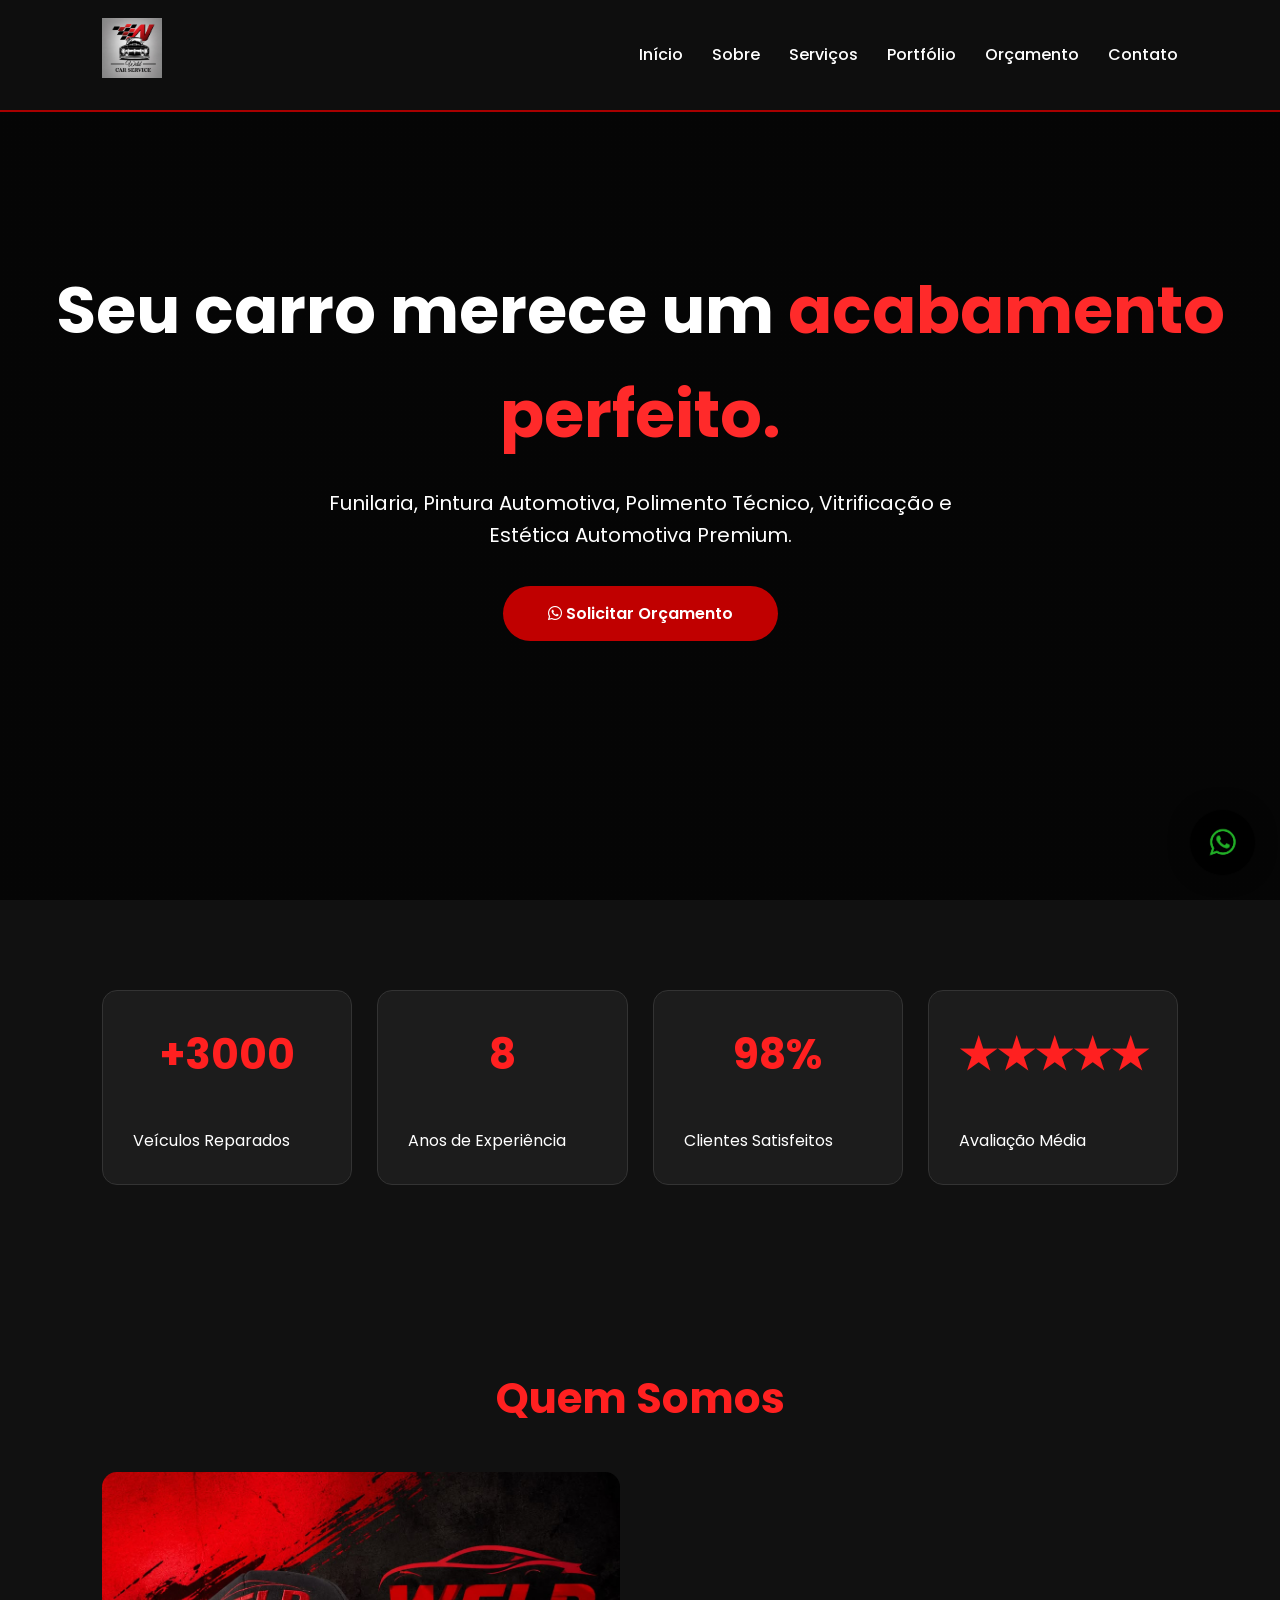
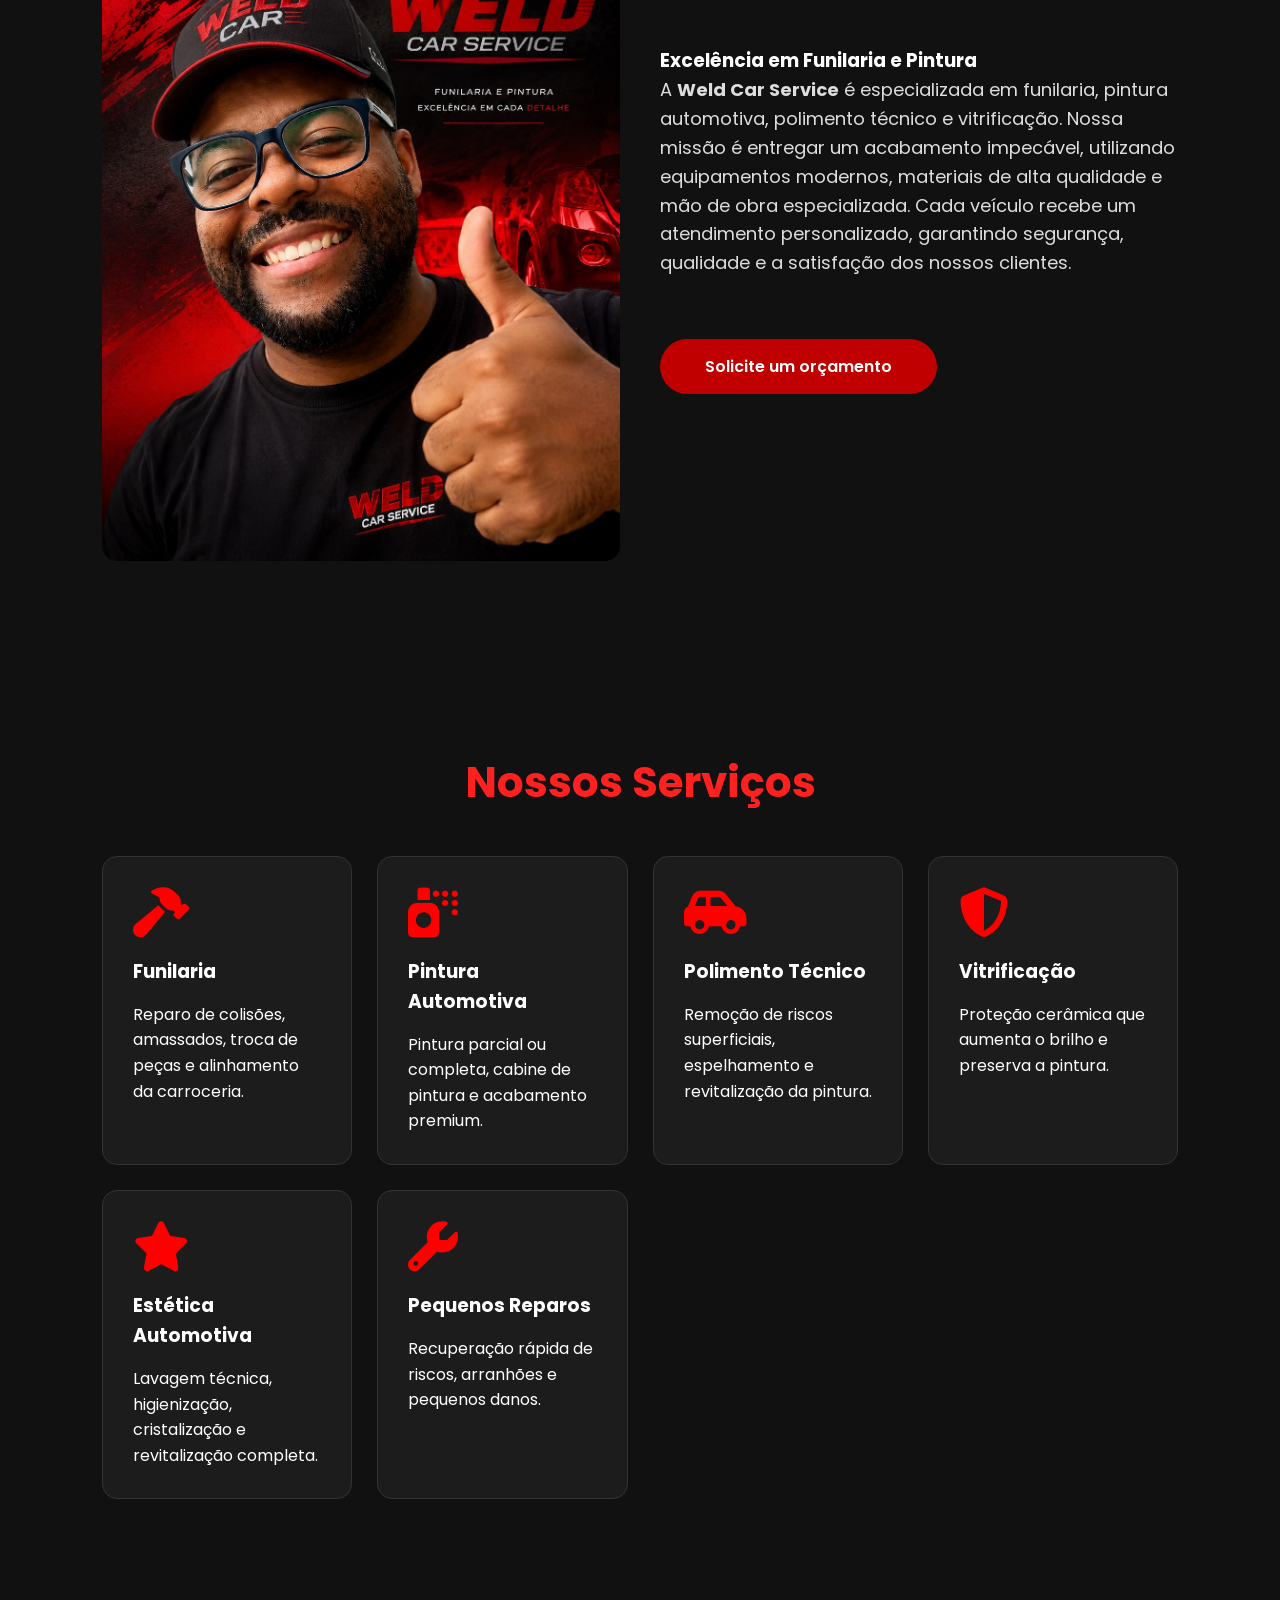
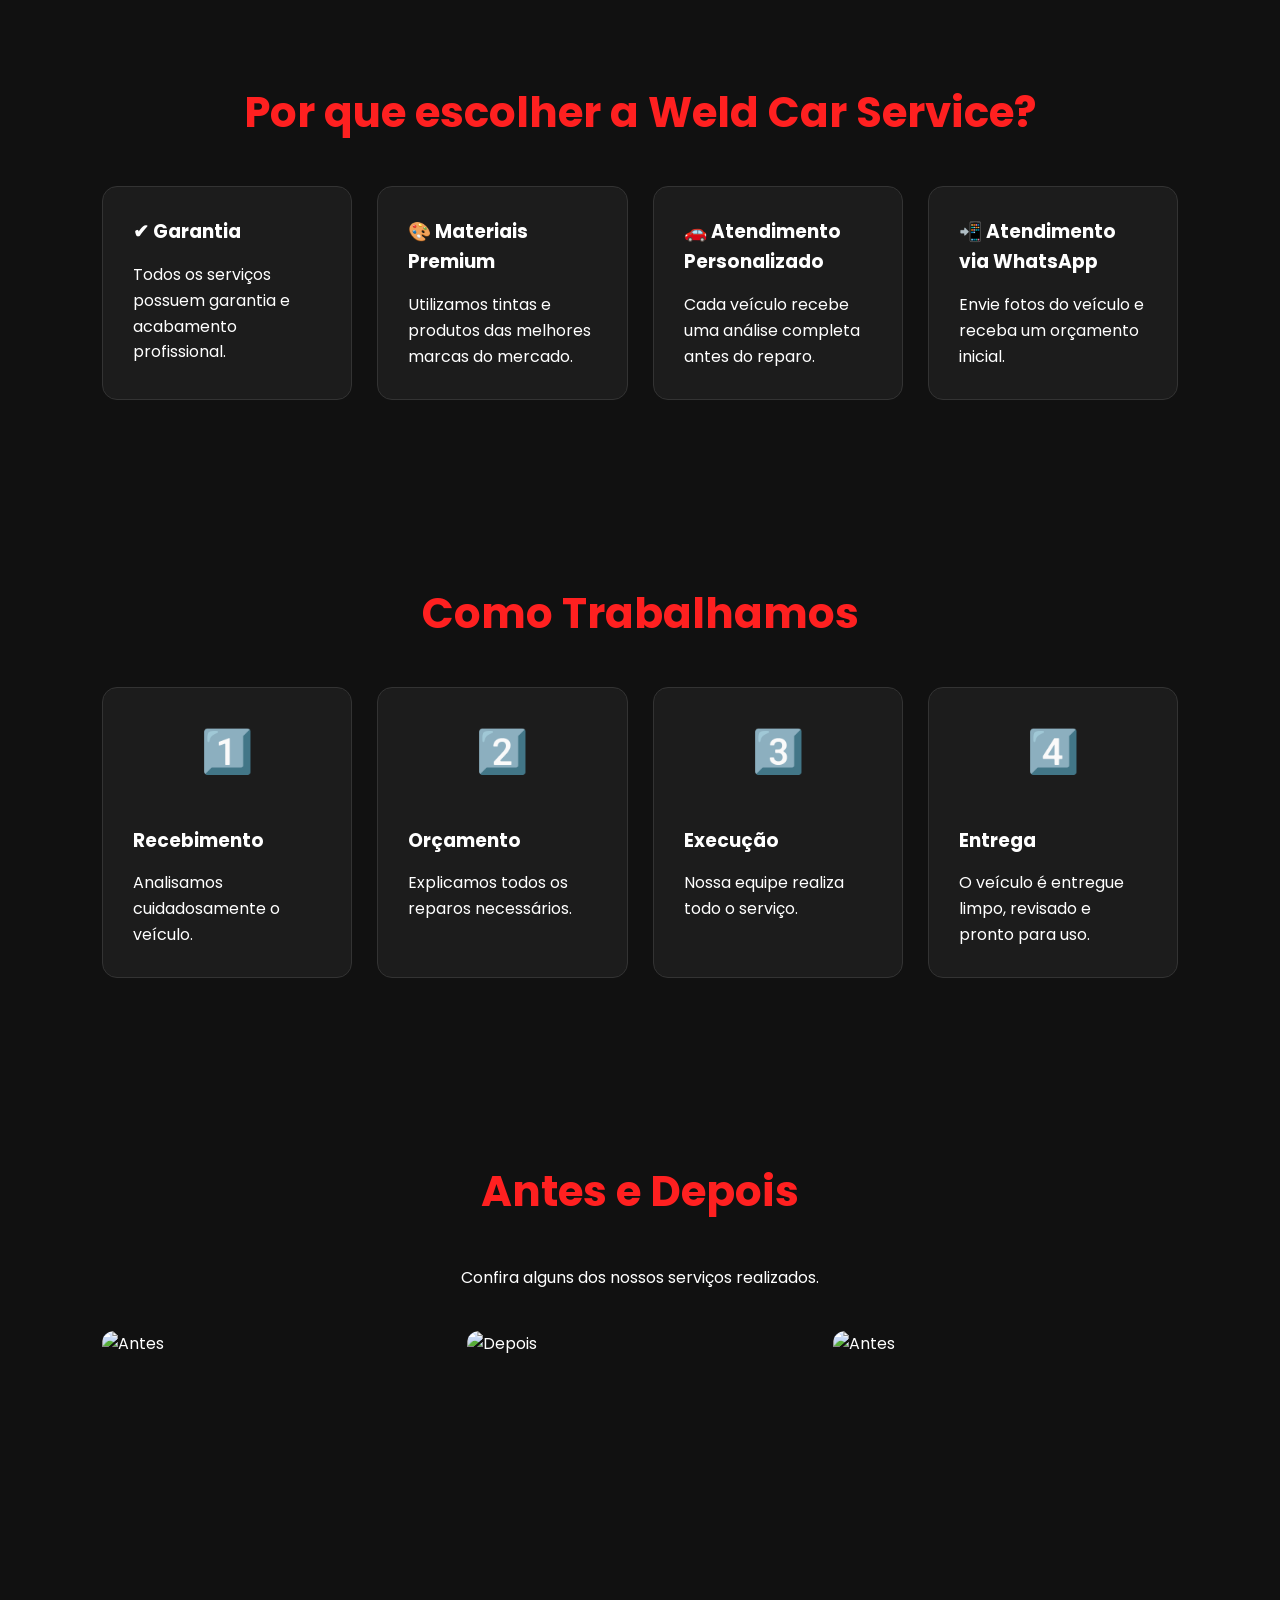
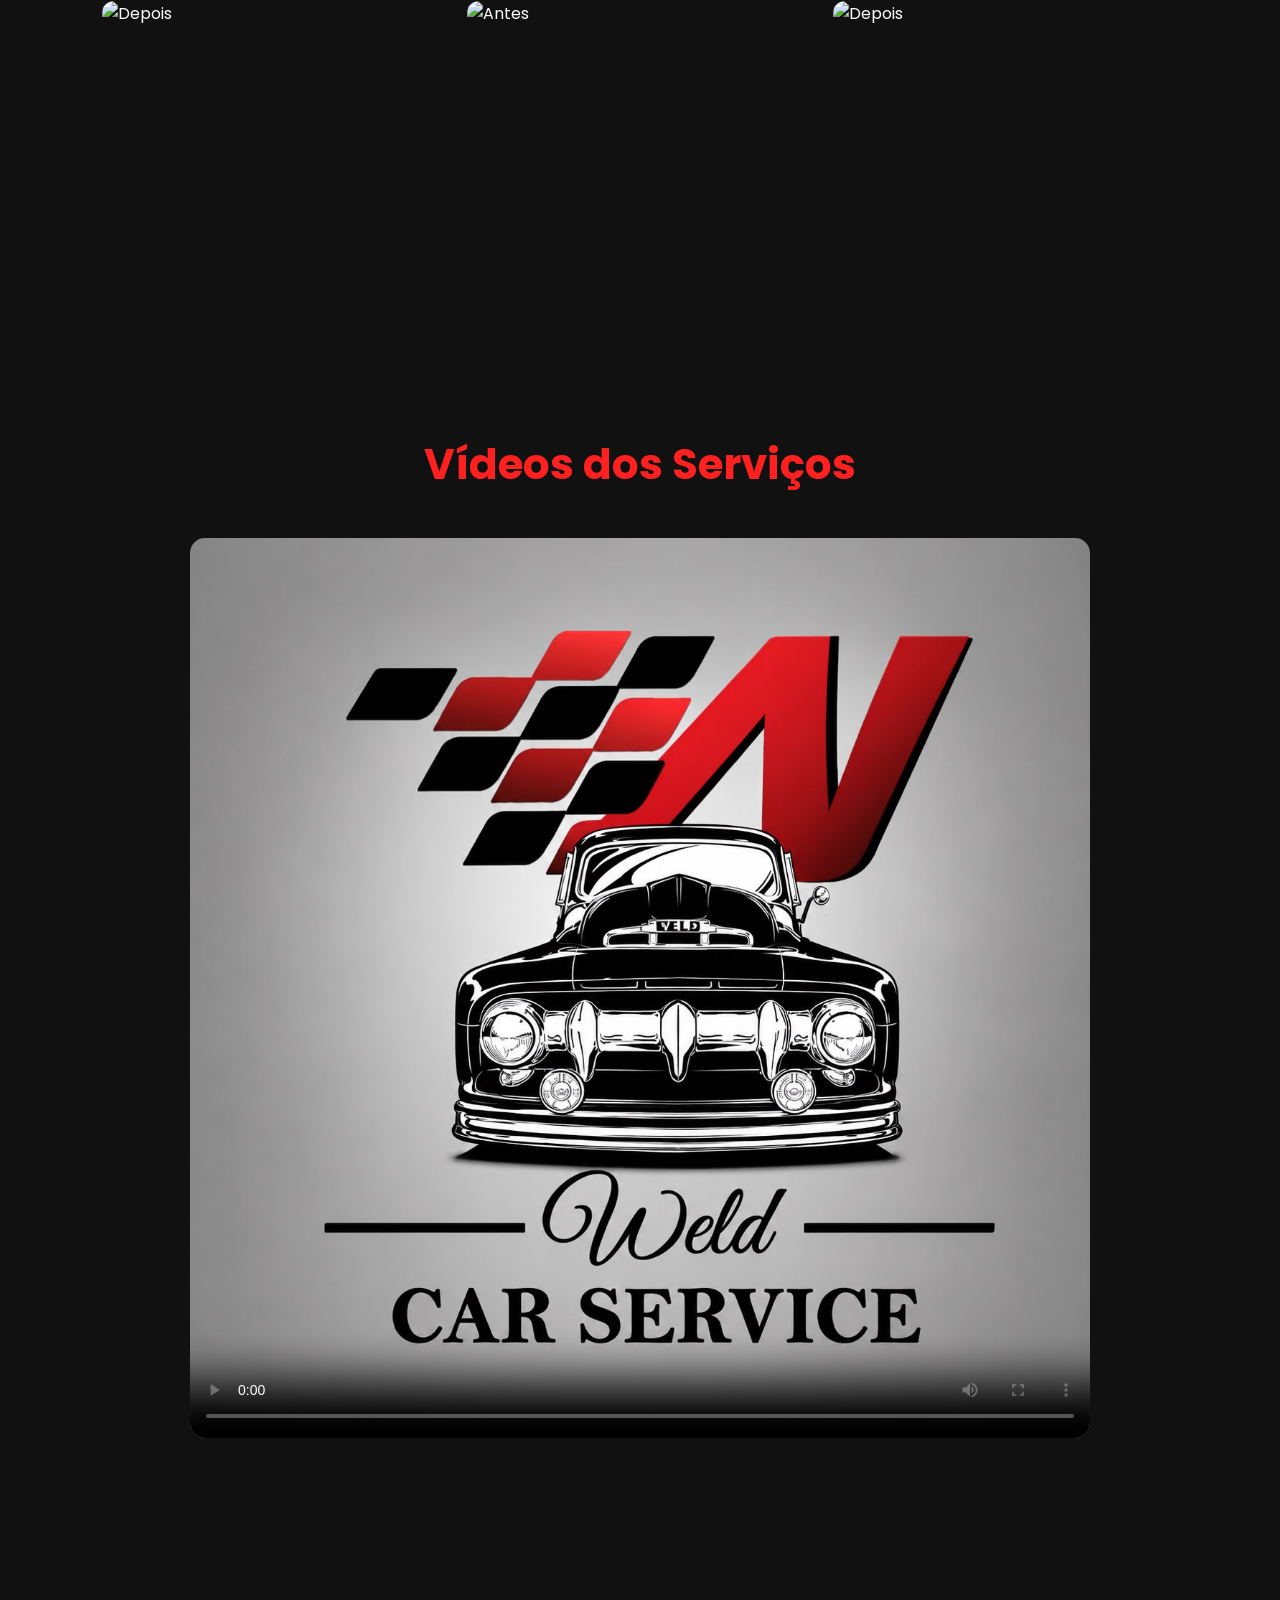
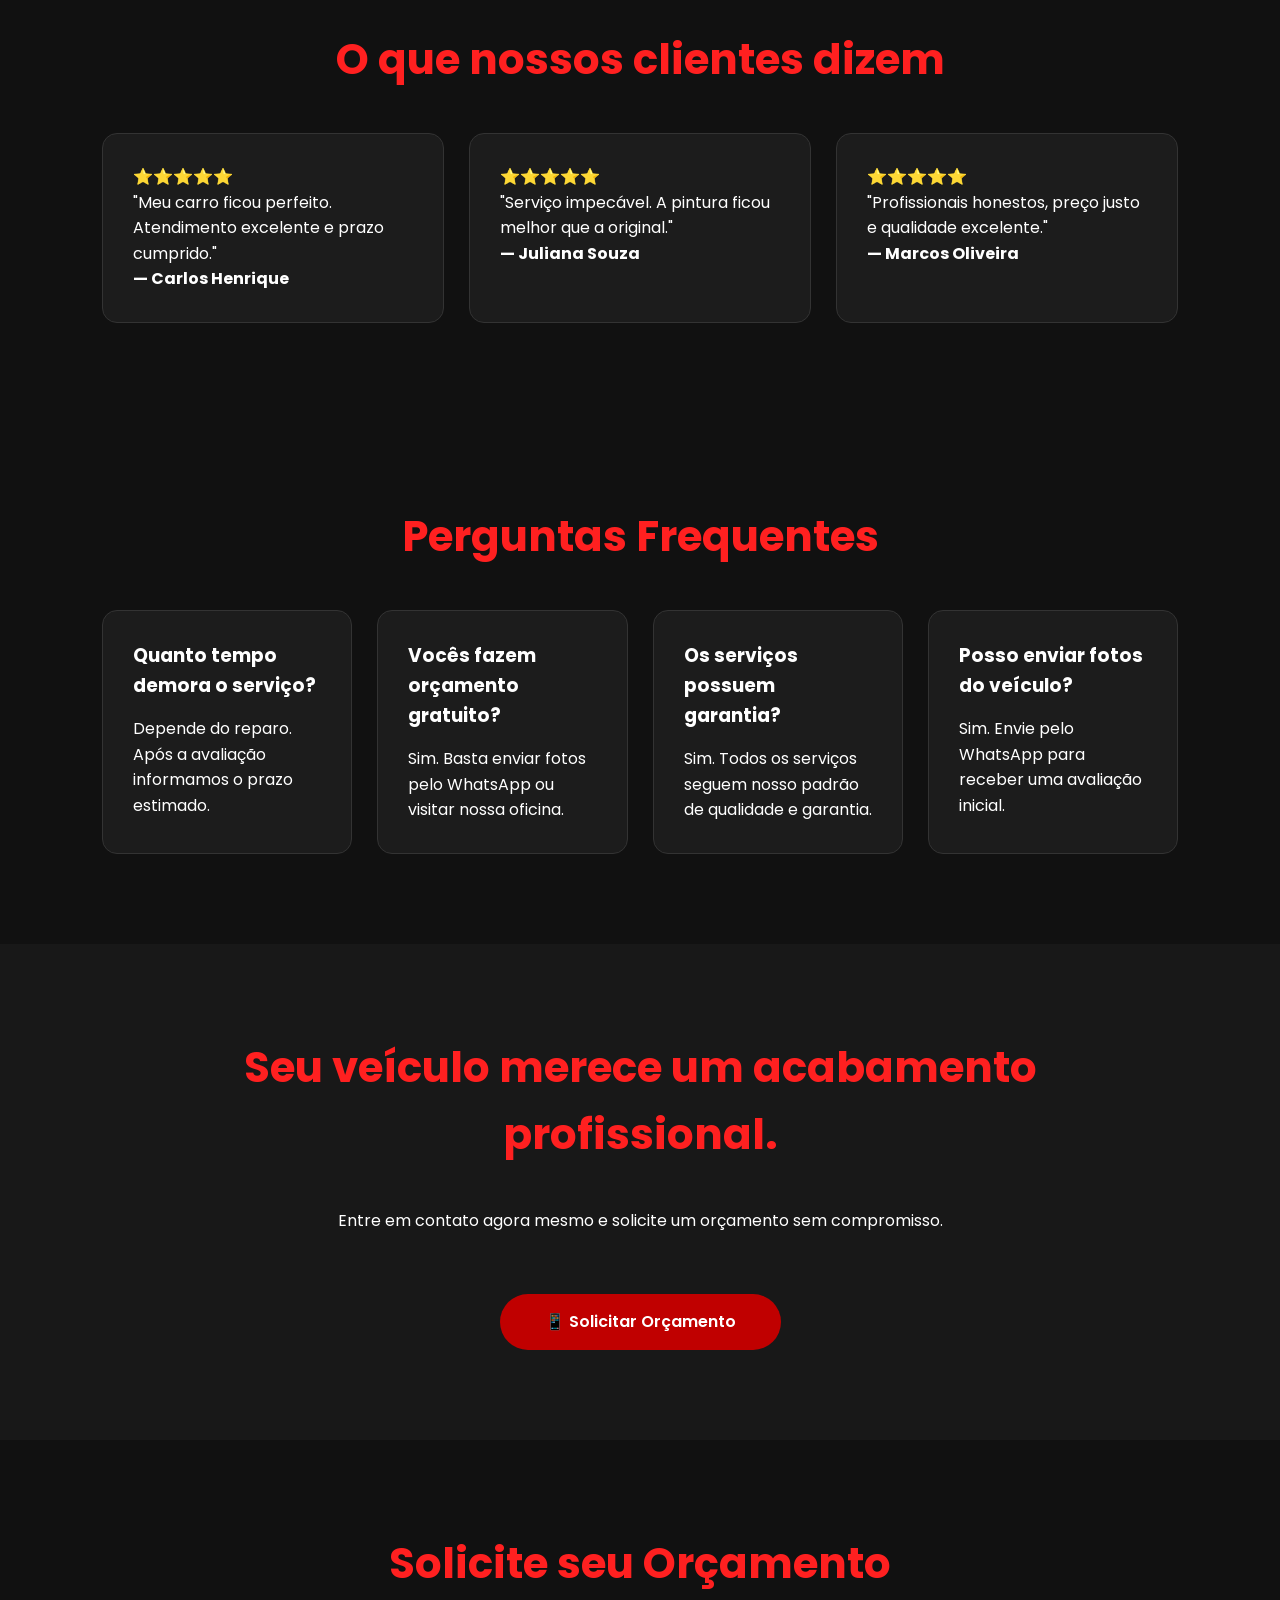
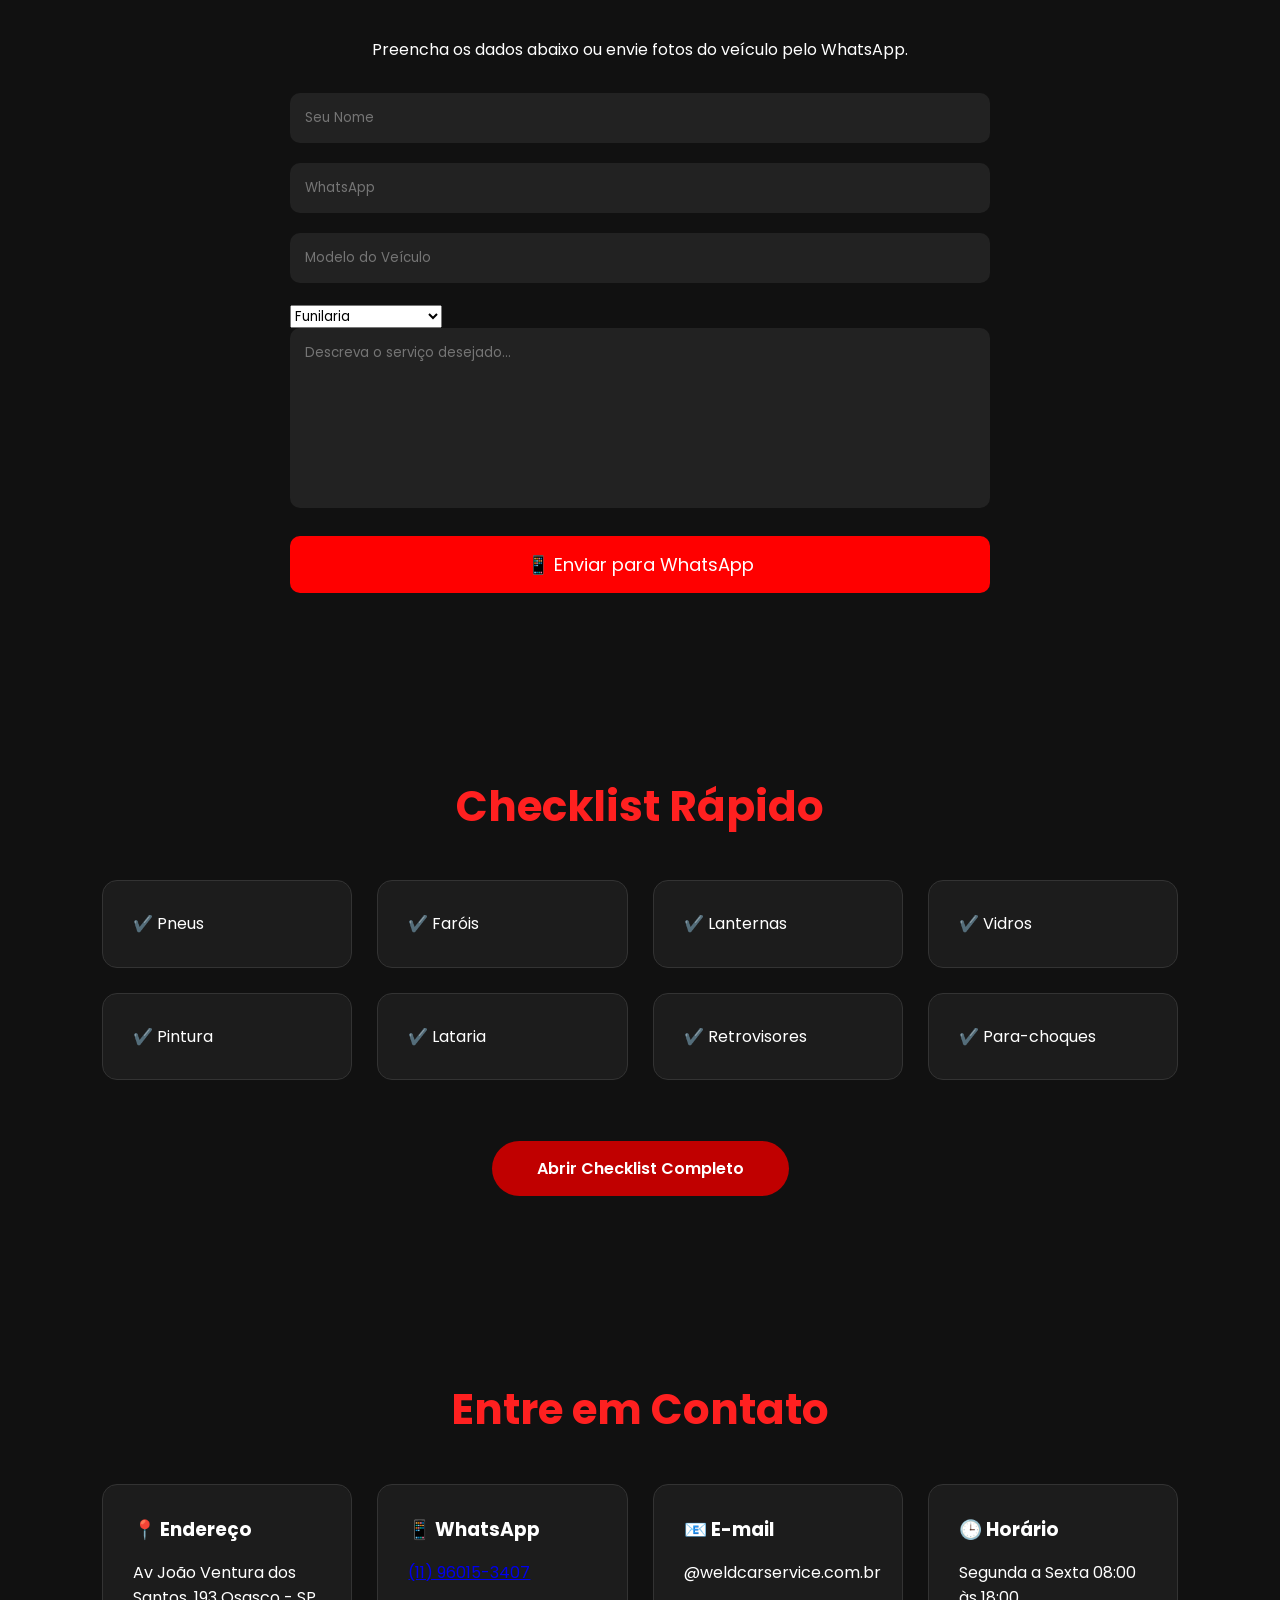
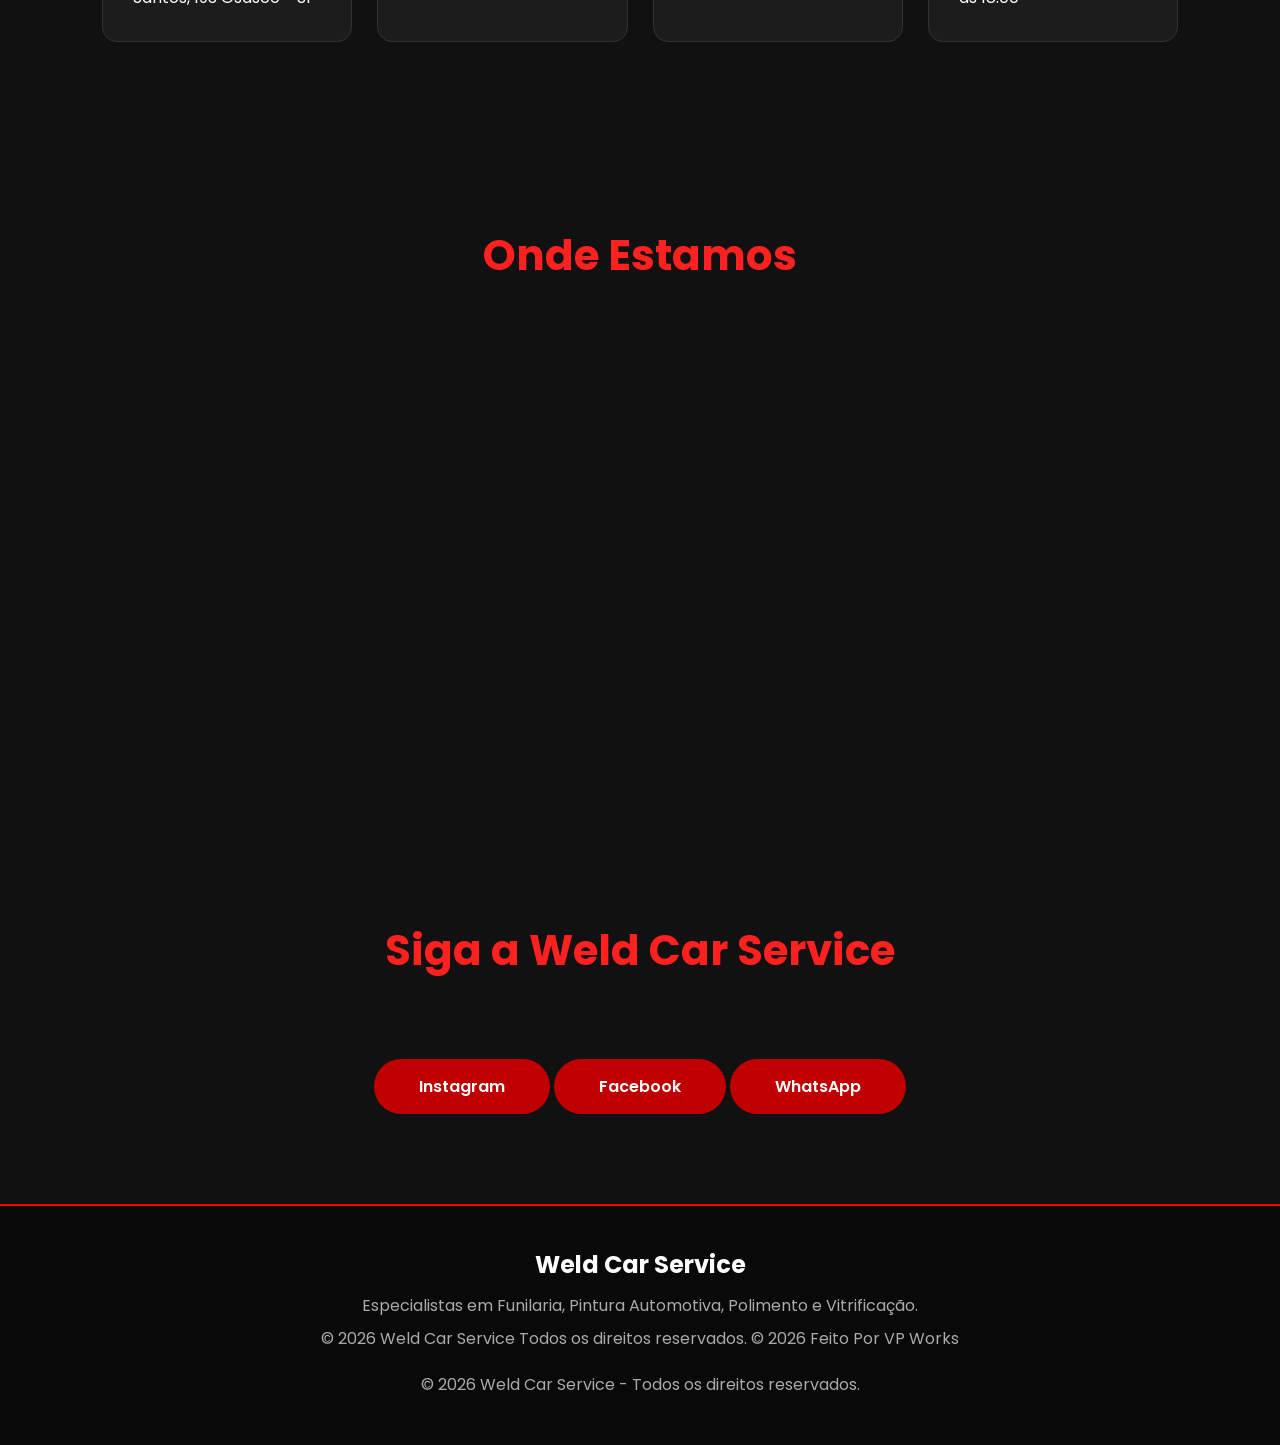
==== index.html @ 4672d1fa "Atualizando imagens" ====
<!DOCTYPE html>
<html lang="pt-BR">

<head>

<meta charset="UTF-8">
<meta name="viewport" content="width=device-width, initial-scale=1.0">

<title>Weld Car Service | Funilaria e Pintura Premium</title>

<meta name="description" content="Especialistas em Funilaria, Pintura Automotiva, Polimento, Vitrificação e Estética Automotiva.">

<link rel="icon" href="img/logo.jpeg">

<link rel="stylesheet" href="style.css">

<link rel="stylesheet"
href="https://cdnjs.cloudflare.com/ajax/libs/font-awesome/6.5.2/css/all.min.css">

</head>

<body>

<header>

<div class="logo">

<img src="img/logo.jpeg" width="60">

</div>

<nav>

<a href="#inicio">Início</a>

<a href="#sobre">Sobre</a>

<a href="#servicos">Serviços</a>

<a href="#portfolio">Portfólio</a>

<a href="#orcamento">Orçamento</a>

<a href="#contato">Contato</a>

</nav>

</header>

<section class="hero" id="inicio">

<div class="hero-text">

<h1>

Seu carro merece um

<span>acabamento perfeito.</span>

</h1>

<p>

Funilaria, Pintura Automotiva,
Polimento Técnico, Vitrificação
e Estética Automotiva Premium.

</p>

<a class="btn"

href="https://wa.me/5511960153407"

target="_blank">

<i class="fa-brands fa-whatsapp"></i>

Solicitar Orçamento

</a>

</div>

</section>

<section>

<div class="cards">

<div class="card fade">

<h2>+3000</h2>

<p>Veículos Reparados</p>

</div>

<div class="card fade">

<h2>8</h2>

<p>Anos de Experiência</p>

</div>

<div class="card fade">

<h2>98%</h2>

<p>Clientes Satisfeitos</p>

</div>

<div class="card fade">

<h2>★★★★★</h2>

<p>Avaliação Média</p>

</div>

</div>

</section>
<!-- ========================= -->
<!-- SOBRE -->
<!-- ========================= -->

<section id="sobre">

<h2>Quem Somos</h2>

<div class="sobre">

<div>

<img src="img/Anderson weld.jpeg" alt="Weld Car Service">

</div>

<div>

<h3>Excelência em Funilaria e Pintura</h3>

<p>

A <strong>Weld Car Service</strong> é especializada em funilaria,
pintura automotiva, polimento técnico e vitrificação.

Nossa missão é entregar um acabamento impecável,
utilizando equipamentos modernos, materiais de alta
qualidade e mão de obra especializada.

Cada veículo recebe um atendimento personalizado,
garantindo segurança, qualidade e a satisfação dos nossos clientes.

</p>

<br>

<a class="btn"

href="https://wa.me/5511960153407"

target="_blank">

Solicite um orçamento

</a>

</div>

</div>

</section>

<!-- ========================= -->
<!-- SERVIÇOS -->
<!-- ========================= -->

<section id="servicos">

<h2>Nossos Serviços</h2>

<div class="cards">

<div class="card fade">

<i class="fa-solid fa-hammer"></i>

<h3>Funilaria</h3>

<p>

Reparo de colisões, amassados,
troca de peças e alinhamento da carroceria.

</p>

</div>

<div class="card fade">

<i class="fa-solid fa-spray-can"></i>

<h3>Pintura Automotiva</h3>

<p>

Pintura parcial ou completa,
cabine de pintura e acabamento premium.

</p>

</div>

<div class="card fade">

<i class="fa-solid fa-car-side"></i>

<h3>Polimento Técnico</h3>

<p>

Remoção de riscos superficiais,
espelhamento e revitalização da pintura.

</p>

</div>

<div class="card fade">

<i class="fa-solid fa-shield-halved"></i>

<h3>Vitrificação</h3>

<p>

Proteção cerâmica que aumenta
o brilho e preserva a pintura.

</p>

</div>

<div class="card fade">

<i class="fa-solid fa-star"></i>

<h3>Estética Automotiva</h3>

<p>

Lavagem técnica, higienização,
cristalização e revitalização completa.

</p>

</div>

<div class="card fade">

<i class="fa-solid fa-wrench"></i>

<h3>Pequenos Reparos</h3>

<p>

Recuperação rápida de riscos,
arranhões e pequenos danos.

</p>

</div>

</div>

</section>

<!-- ========================= -->
<!-- DIFERENCIAIS -->
<!-- ========================= -->

<section>

<h2>Por que escolher a Weld Car Service?</h2>

<div class="cards">

<div class="card fade">

<h3>✔ Garantia</h3>

<p>

Todos os serviços possuem garantia
e acabamento profissional.

</p>

</div>

<div class="card fade">

<h3>🎨 Materiais Premium</h3>

<p>

Utilizamos tintas e produtos
das melhores marcas do mercado.

</p>

</div>

<div class="card fade">

<h3>🚗 Atendimento Personalizado</h3>

<p>

Cada veículo recebe uma análise
completa antes do reparo.

</p>

</div>

<div class="card fade">

<h3>📲 Atendimento via WhatsApp</h3>

<p>

Envie fotos do veículo
e receba um orçamento inicial.

</p>

</div>

</div>

</section>

<!-- ========================= -->
<!-- ETAPAS -->
<!-- ========================= -->

<section>

<h2>Como Trabalhamos</h2>

<div class="cards">

<div class="card fade">

<h2>1️⃣</h2>

<h3>Recebimento</h3>

<p>

Analisamos cuidadosamente o veículo.

</p>

</div>

<div class="card fade">

<h2>2️⃣</h2>

<h3>Orçamento</h3>

<p>

Explicamos todos os reparos necessários.

</p>

</div>

<div class="card fade">

<h2>3️⃣</h2>

<h3>Execução</h3>

<p>

Nossa equipe realiza todo o serviço.

</p>

</div>

<div class="card fade">

<h2>4️⃣</h2>

<h3>Entrega</h3>

<p>

O veículo é entregue limpo,
revisado e pronto para uso.

</p>

</div>

</div>

</section>
<!-- ========================= -->
<!-- PORTFÓLIO -->
<!-- ========================= -->

<section id="portfolio">

<h2>Antes e Depois</h2>

<p style="text-align:center;margin-bottom:40px;">
Confira alguns dos nossos serviços realizados.
</p>

<div class="galeria">

<img src="img/antes1.jpg" alt="Antes">
<img src="img/depois1.jpg" alt="Depois">

<img src="img/antes2.jpg" alt="Antes">
<img src="img/depois2.jpg" alt="Depois">

<img src="img/antes3.jpg" alt="Antes">
<img src="img/depois3.jpg" alt="Depois">

</div>

</section>

<!-- ========================= -->
<!-- VÍDEOS -->
<!-- ========================= -->

<section>

<h2>Vídeos dos Serviços</h2>

<div class="video">

<video controls poster="img/logo.jpeg">

<source src="Video.mp4" type="video/mp4">

Seu navegador não suporta vídeos.

</video>

</div>

</section>

<!-- ========================= -->
<!-- DEPOIMENTOS -->
<!-- ========================= -->

<section>

<h2>O que nossos clientes dizem</h2>

<div class="cards">

<div class="card">

⭐⭐⭐⭐⭐

<p>

"Meu carro ficou perfeito.
Atendimento excelente e prazo cumprido."

</p>

<h4>— Carlos Henrique</h4>

</div>

<div class="card">

⭐⭐⭐⭐⭐

<p>

"Serviço impecável.
A pintura ficou melhor que a original."

</p>

<h4>— Juliana Souza</h4>

</div>

<div class="card">

⭐⭐⭐⭐⭐

<p>

"Profissionais honestos,
preço justo e qualidade excelente."

</p>

<h4>— Marcos Oliveira</h4>

</div>

</div>

</section>

<!-- ========================= -->
<!-- FAQ -->
<!-- ========================= -->

<section>

<h2>Perguntas Frequentes</h2>

<div class="cards">

<div class="card">

<h3>Quanto tempo demora o serviço?</h3>

<p>

Depende do reparo. Após a avaliação informamos o prazo estimado.

</p>

</div>

<div class="card">

<h3>Vocês fazem orçamento gratuito?</h3>

<p>

Sim. Basta enviar fotos pelo WhatsApp ou visitar nossa oficina.

</p>

</div>

<div class="card">

<h3>Os serviços possuem garantia?</h3>

<p>

Sim. Todos os serviços seguem nosso padrão de qualidade e garantia.

</p>

</div>

<div class="card">

<h3>Posso enviar fotos do veículo?</h3>

<p>

Sim. Envie pelo WhatsApp para receber uma avaliação inicial.

</p>

</div>

</div>

</section>

<!-- ========================= -->
<!-- CHAMADA -->
<!-- ========================= -->

<section style="text-align:center;background:#181818;">

<h2>Seu veículo merece um acabamento profissional.</h2>

<p style="max-width:700px;margin:auto;">

Entre em contato agora mesmo e solicite um orçamento sem compromisso.

</p>

<br>

<a class="btn"

href="https://wa.me/5511960153407"

target="_blank">

📱 Solicitar Orçamento

</a>

</section>
<!-- ========================= -->
<!-- ORÇAMENTO -->
<!-- ========================= -->

<section id="orcamento">

<h2>Solicite seu Orçamento</h2>

<p style="text-align:center;margin-bottom:30px;">
Preencha os dados abaixo ou envie fotos do veículo pelo WhatsApp.
</p>

<form id="orcamentoForm">

<input
type="text"
id="nome"
placeholder="Seu Nome"
required>

<input
type="tel"
id="telefone"
placeholder="WhatsApp"
required>

<input
type="text"
id="veiculo"
placeholder="Modelo do Veículo">

<select id="servico">

<option>Funilaria</option>
<option>Pintura</option>
<option>Funilaria + Pintura</option>
<option>Polimento Técnico</option>
<option>Vitrificação</option>
<option>Martelinho de Ouro</option>

</select>

<textarea
id="descricao"
placeholder="Descreva o serviço desejado..."></textarea>

<button type="submit">

📱 Enviar para WhatsApp

</button>

</form>

</section>

<!-- ========================= -->
<!-- CHECKLIST -->
<!-- ========================= -->

<section>

<h2>Checklist Rápido</h2>

<div class="cards">

<div class="card">✔️ Pneus</div>

<div class="card">✔️ Faróis</div>

<div class="card">✔️ Lanternas</div>

<div class="card">✔️ Vidros</div>

<div class="card">✔️ Pintura</div>

<div class="card">✔️ Lataria</div>

<div class="card">✔️ Retrovisores</div>

<div class="card">✔️ Para-choques</div>

</div>

<br>

<div style="text-align:center;">

<a class="btn"

href="checklist.html">

Abrir Checklist Completo

</a>

</div>

</section>

<!-- ========================= -->
<!-- CONTATO -->
<!-- ========================= -->

<section id="contato">

<h2>Entre em Contato</h2>

<div class="cards">

<div class="card">

<h3>📍 Endereço</h3>

<p>

Av João Ventura dos Santos, 193

Osasco - SP

</p>

</div>

<div class="card">

<h3>📱 WhatsApp</h3>

<p>

<a href="https://wa.me/5511960153407">

(11) 96015-3407

</a>

</p>

</div>

<div class="card">

<h3>📧 E-mail</h3>

<p>

@weldcarservice.com.br

</p>

</div>

<div class="card">

<h3>🕒 Horário</h3>

<p>

Segunda a Sexta

08:00 às 18:00

</p>

</div>

</div>

</section>

<!-- ========================= -->
<!-- MAPA -->
<!-- ========================= -->

<section>

<h2>Onde Estamos</h2>

<iframe

src="https://www.google.com/maps/embed?pb=!1m18!1m12!1m3!1d3657.1234567890123!2d-46.7890123456789!3d-23.5678901234567!2m3!1f0!2f0!3f0!3m2!1i1024!2i768!4f13.1!3m3!1m2!1s0x94ce1234567890ab%3A0x1234567890abcdef!2sWeld%20Car%20Service!5e0!3m2!1spt-BR!2sbr!4v1234567890123"

loading="lazy">

</iframe>

</section>

<!-- ========================= -->
<!-- REDES SOCIAIS -->
<!-- ========================= -->

<section>

<h2>Siga a Weld Car Service</h2>

<div style="text-align:center;">

<a class="btn"
href="https://www.instagram.com/weld_carservice/"
target="_blank">

Instagram

</a>

<a class="btn"
href="https://facebook.com/weldcarservice"
target="_blank">

Facebook

</a>

<a class="btn"
href="https://wa.me/5511960153407"
target="_blank">

WhatsApp

</a>

</div>

</section>

<!-- ========================= -->
<!-- RODAPÉ -->
<!-- ========================= -->

<footer>

<h2>Weld Car Service</h2>

<p>

Especialistas em Funilaria,
Pintura Automotiva,
Polimento e Vitrificação.

</p>

<p>

© 2026 Weld Car Service

Todos os direitos reservados.

© 2026 Feito Por VP Works 

</p>

</footer>

<!-- Botão Flutuante -->

<a

class="whatsapp"

href="https://wa.me/5511960153407"

target="_blank">

<img

src="img/Whats.png"

width="35"

alt="WhatsApp">

</a>

<script src="script.js"></script>

</body>

</html>
---- style.css ----
/* ===========================
   WELD CAR SERVICE
   style.css
=========================== */

@import url('https://fonts.googleapis.com/css2?family=Poppins:wght@300;400;500;600;700;800&display=swap');

*{
    margin:0;
    padding:0;
    box-sizing:border-box;
    font-family:'Poppins',sans-serif;
    scroll-behavior:smooth;
}

body{
    background:#111;
    color:#fff;
    line-height:1.6;
}

/* Barra de rolagem */

::-webkit-scrollbar{
    width:10px;
}

::-webkit-scrollbar-track{
    background:#111;
}

::-webkit-scrollbar-thumb{
    background:#c00000;
    border-radius:20px;
}

/* HEADER */

header{
    position:fixed;
    width:100%;
    top:0;
    left:0;
    background:rgba(15,15,15,.95);
    backdrop-filter:blur(8px);
    display:flex;
    justify-content:space-between;
    align-items:center;
    padding:18px 8%;
    z-index:999;
    border-bottom:2px solid #a80000;
}

.logo{
    font-size:32px;
    font-weight:800;
    color:#fff;
}

.logo span{
    color:#ff2020;
}

nav a{
    color:#fff;
    text-decoration:none;
    margin-left:25px;
    font-weight:500;
    transition:.3s;
}

nav a:hover{
    color:#ff2020;
}

/* HERO */

.hero{
    height:100vh;
    background:linear-gradient(rgba(0,0,0,.7),rgba(0,0,0,.7)),
    url("../img/banner.jpg");
    background-size:cover;
    background-position:center;

    display:flex;
    justify-content:center;
    align-items:center;
    text-align:center;
    padding:20px;
}

.hero h1{
    font-size:65px;
    margin-bottom:20px;
}

.hero h1 span{
    color:#ff2a2a;
}

.hero p{
    font-size:20px;
    max-width:700px;
    margin:auto;
}

.btn{

    display:inline-block;

    margin-top:35px;

    padding:15px 45px;

    border-radius:50px;

    background:#c00000;

    color:white;

    text-decoration:none;

    transition:.4s;

    font-weight:600;
}

.btn:hover{

background:#ff2020;

transform:translateY(-5px);

box-shadow:0 0 25px red;

}

/* TITULOS */

section{

padding:90px 8%;

}

section h2{

font-size:42px;

margin-bottom:40px;

text-align:center;

color:#ff2020;

}

/* SOBRE */

.sobre{

display:grid;

grid-template-columns:repeat(auto-fit,minmax(350px,1fr));

gap:40px;

align-items:center;

}

.sobre img{

width:100%;

border-radius:15px;

}

.sobre p{

font-size:18px;

color:#ddd;

}

/* SERVIÇOS */

.cards{

display:grid;

grid-template-columns:repeat(auto-fit,minmax(250px,1fr));

gap:25px;

}

.card{

background:#1c1c1c;

padding:30px;

border-radius:15px;

transition:.4s;

border:1px solid #333;

}

.card:hover{

transform:translateY(-10px);

border-color:red;

box-shadow:0 0 20px rgba(255,0,0,.4);

}

.card i{

font-size:50px;

color:red;

margin-bottom:20px;

}

.card h3{

margin-bottom:15px;

}

/* PORTFÓLIO */

.galeria{

display:grid;

grid-template-columns:repeat(auto-fit,minmax(300px,1fr));

gap:20px;

}

.galeria img{

width:100%;

height:250px;

object-fit:cover;

border-radius:12px;

transition:.4s;

cursor:pointer;

}

.galeria img:hover{

transform:scale(1.05);

}

/* VIDEO */

.video{

text-align:center;

}

.video video{

width:100%;

max-width:900px;

border-radius:15px;

}

/* CHECKLIST */

.checklist{

background:#1a1a1a;

padding:30px;

border-radius:15px;

}

.checklist ul{

list-style:none;

}

.checklist li{

padding:12px;

font-size:18px;

border-bottom:1px solid #333;

}

.checklist li:last-child{

border:none;

}

/* FORMULÁRIO */

form{

max-width:700px;

margin:auto;

}

input,
textarea{

width:100%;

padding:15px;

margin-bottom:20px;

background:#222;

border:none;

border-radius:10px;

color:white;

}

textarea{

height:180px;

resize:none;

}

button{

width:100%;

padding:15px;

background:red;

border:none;

color:white;

font-size:18px;

border-radius:10px;

cursor:pointer;

transition:.4s;

}

button:hover{

background:#ff2020;

}

/* MAPA */

iframe{

width:100%;

height:400px;

border:none;

border-radius:15px;

}

/* WHATSAPP */

.whatsapp{

position:fixed;

bottom:25px;

right:25px;

width:65px;

height:65px;

background:#000000;

border-radius:50%;

display:flex;

justify-content:center;

align-items:center;

font-size:35px;

text-decoration:none;

color:white;

box-shadow:0 0 20px rgba(0, 0, 0, 0.5);

transition:.3s;

z-index:999;

}

.whatsapp:hover{

transform:scale(1.1);

}

/* FOOTER */

footer{

background:#090909;

padding:40px;

text-align:center;

border-top:2px solid red;

}

footer h3{

font-size:28px;

margin-bottom:10px;

color:red;

}

footer p{

color:#aaa;

margin:8px 0;

}

.redes{

margin-top:20px;

}

.redes a{

display:inline-block;

margin:0 10px;

font-size:28px;

color:white;

transition:.3s;

}

.redes a:hover{

color:red;

}

/* ANIMAÇÃO */

.fade{

opacity:0;

transform:translateY(30px);

transition:1s;

}

.fade.ativo{

opacity:1;

transform:translateY(0);

}

/* RESPONSIVO */

@media(max-width:900px){

header{

flex-direction:column;

padding:20px;

}

nav{

margin-top:15px;

}

nav a{

display:inline-block;

margin:8px;

}

.hero h1{

font-size:40px;

}

.hero p{

font-size:17px;

}

section h2{

font-size:34px;

}

.cards{

grid-template-columns:1fr;

}

.galeria{

grid-template-columns:1fr;

}

}
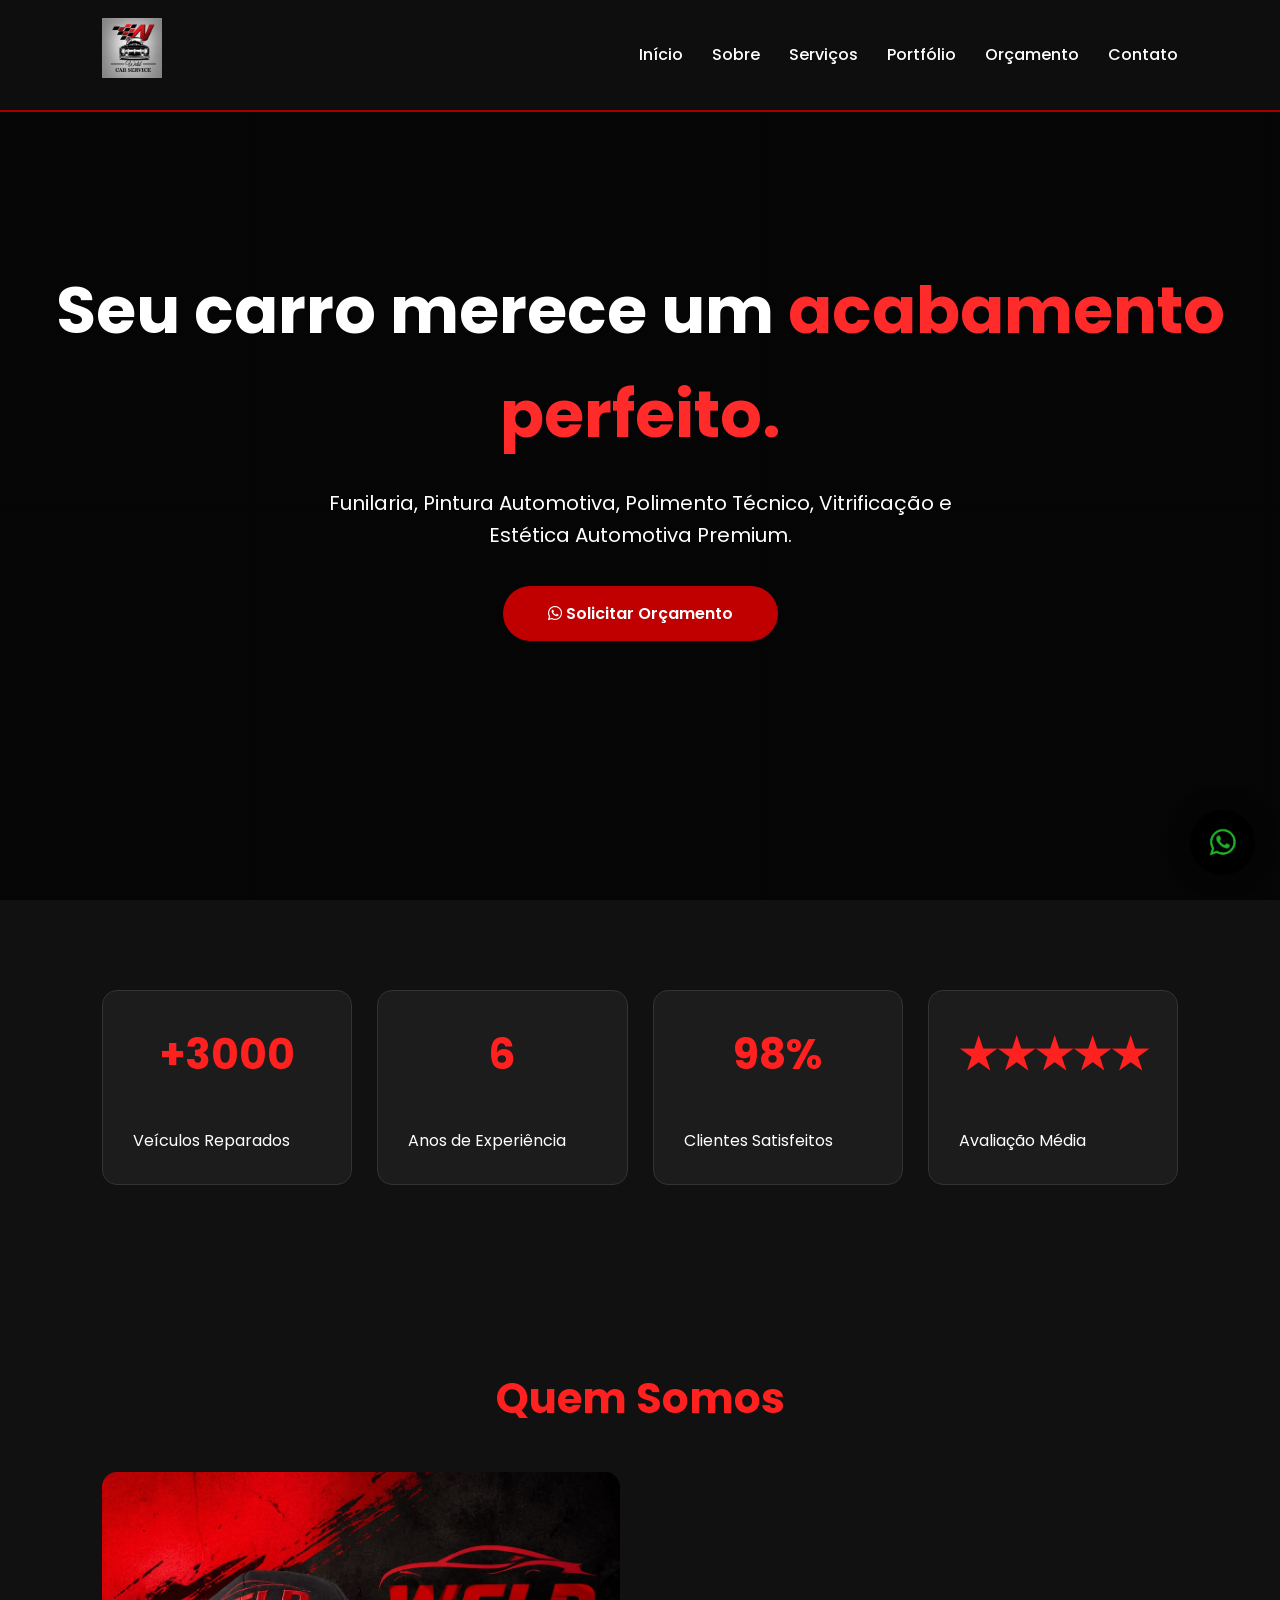
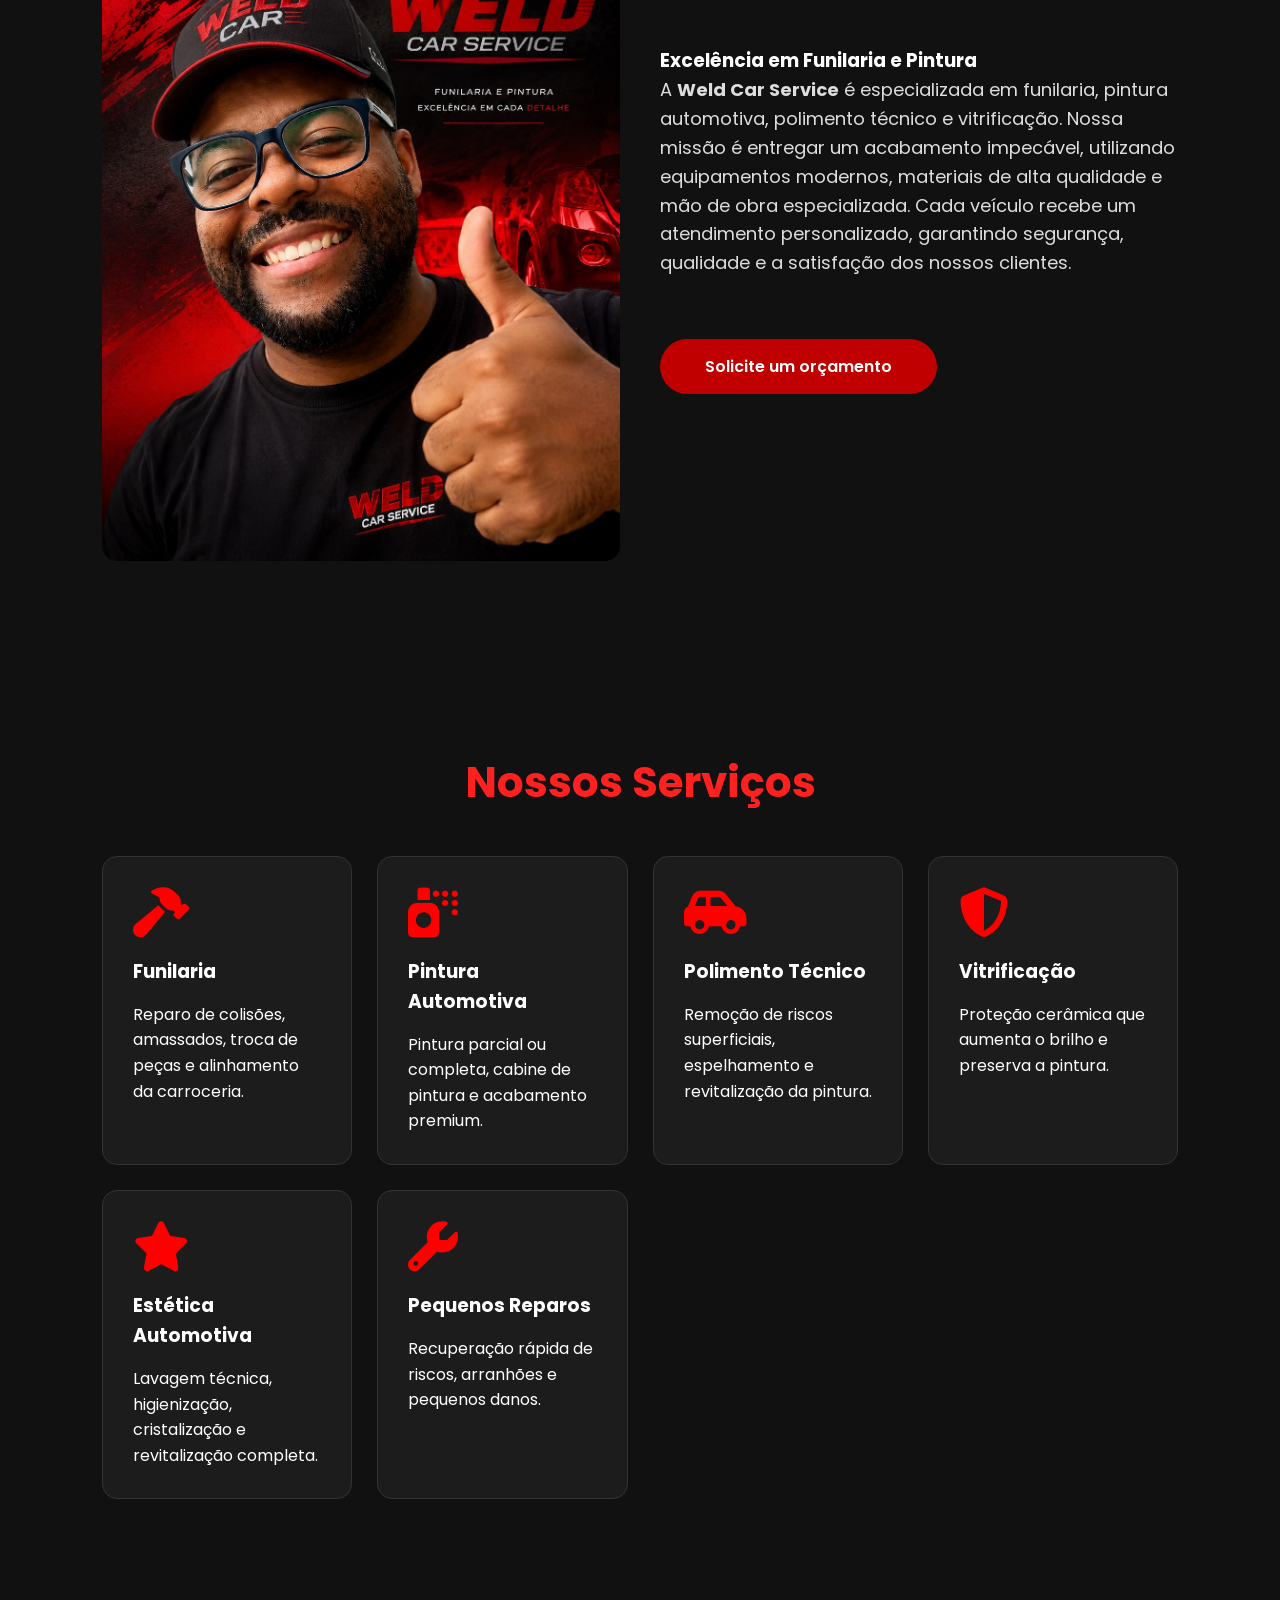
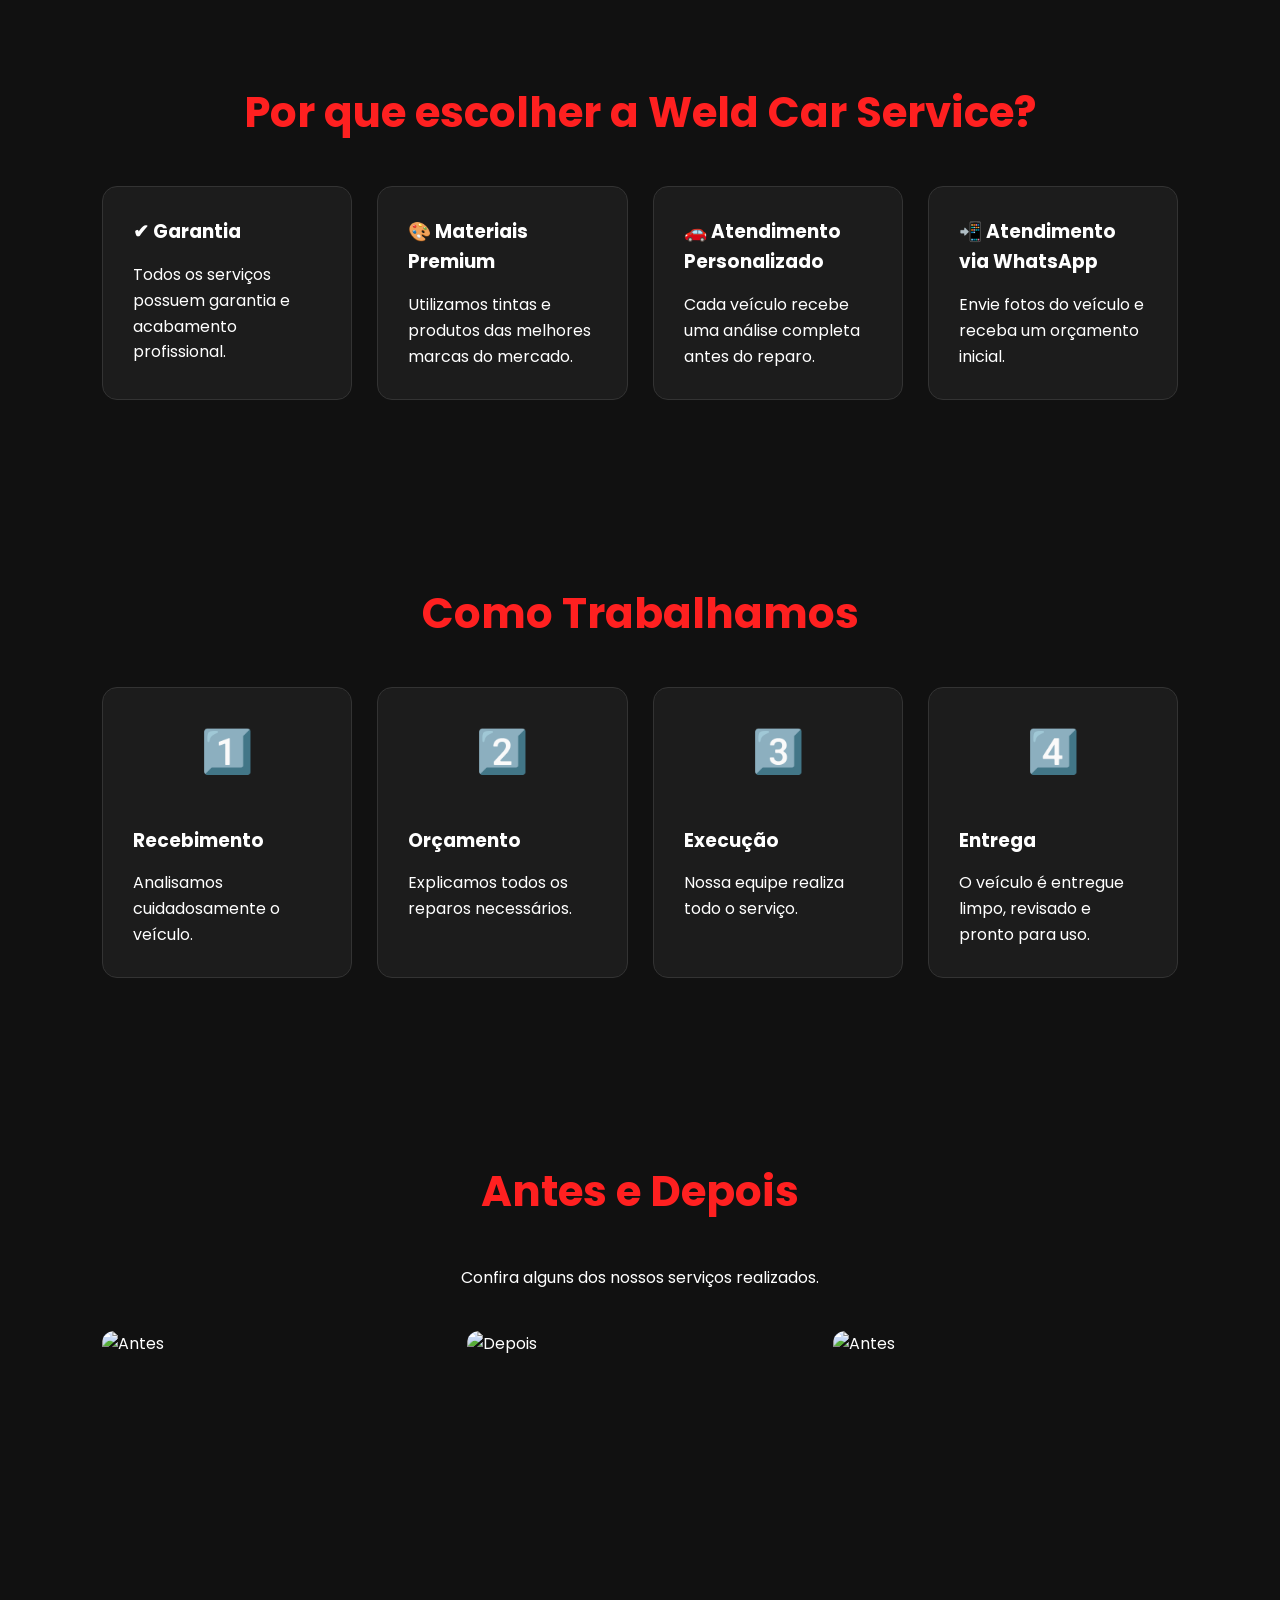
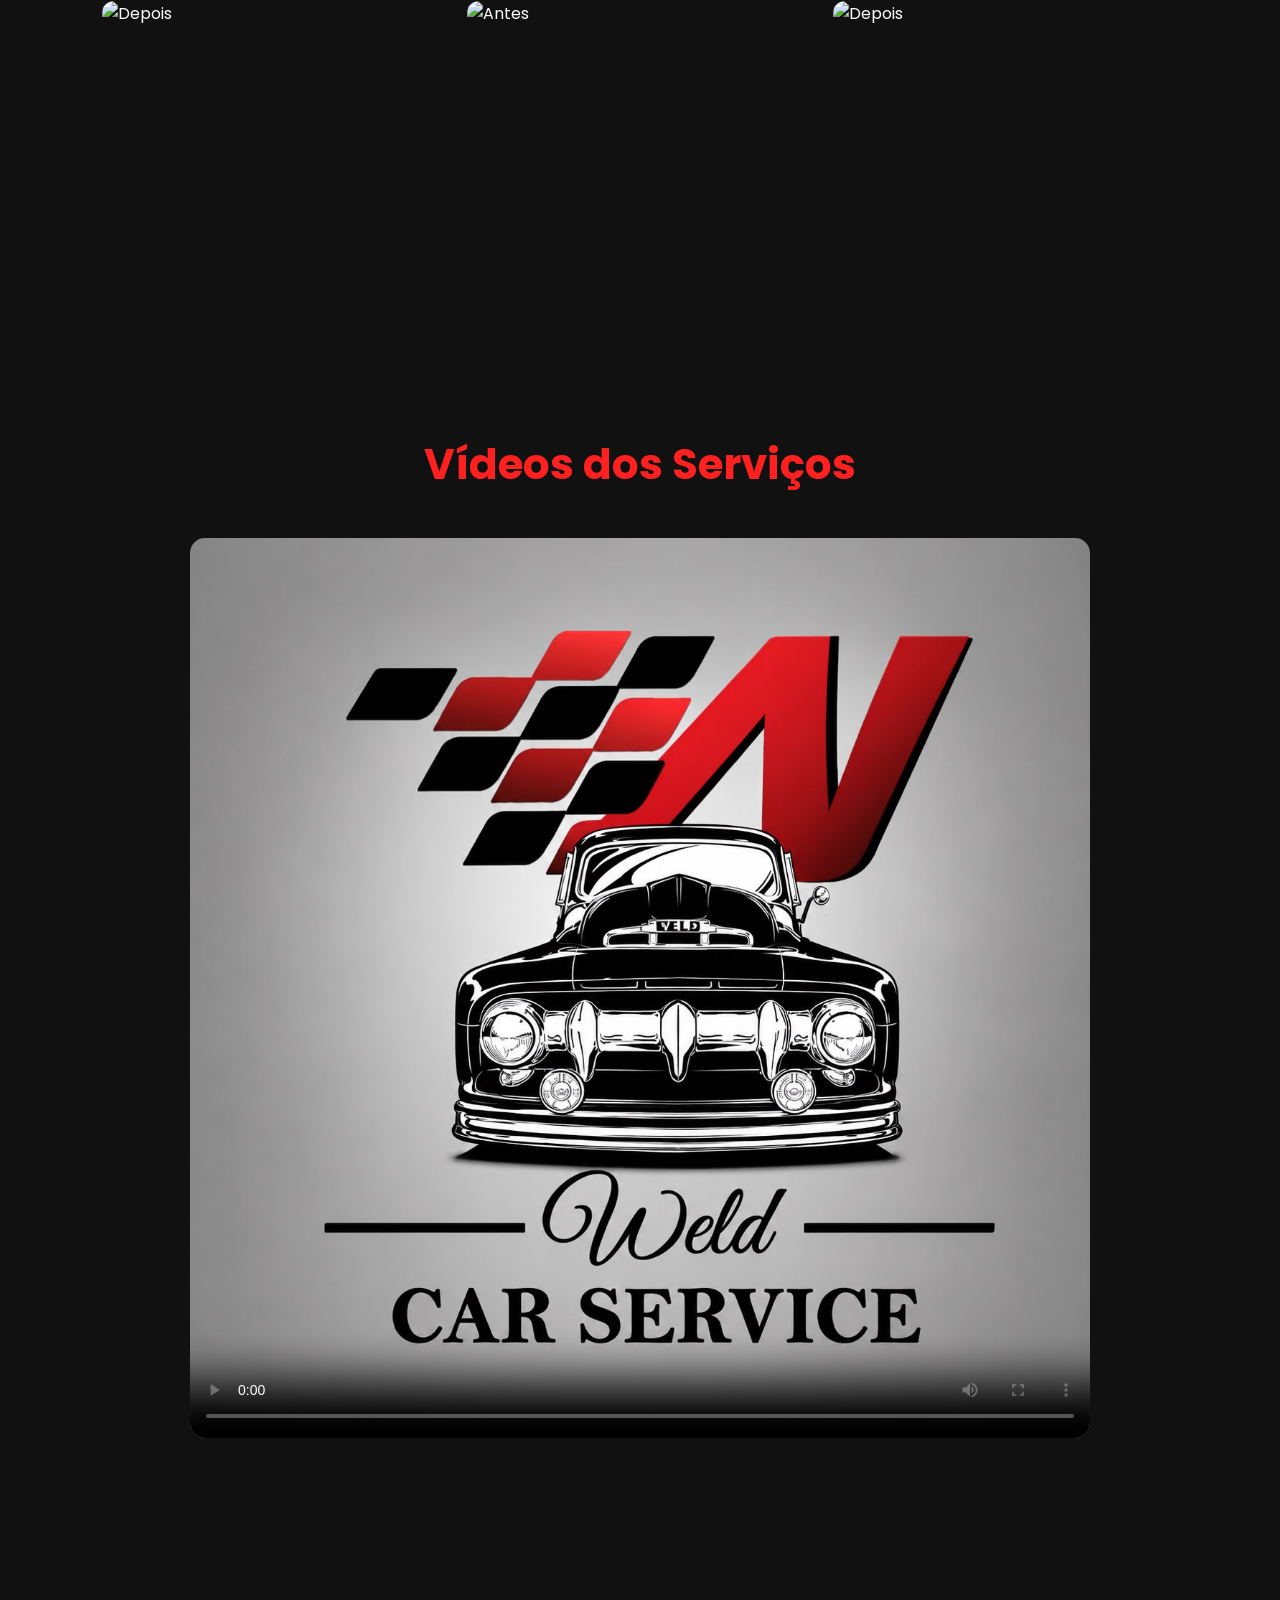
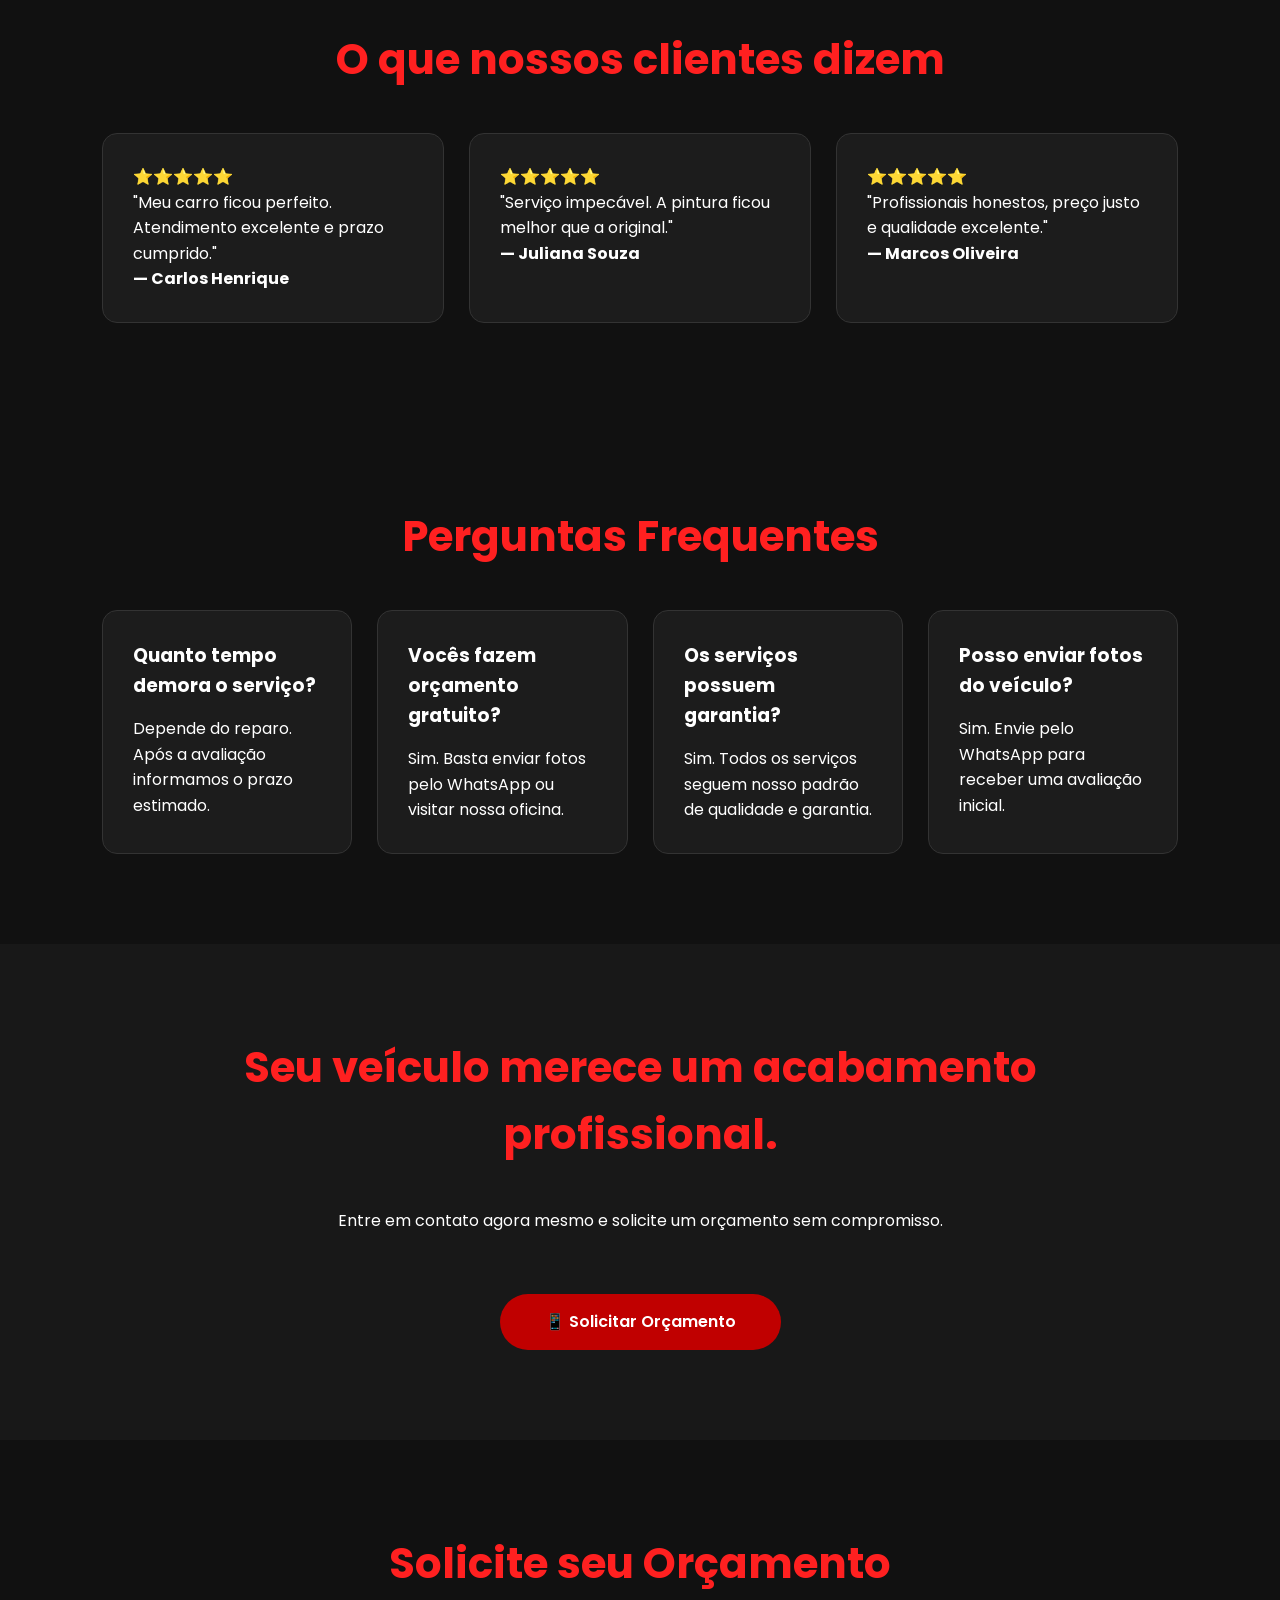
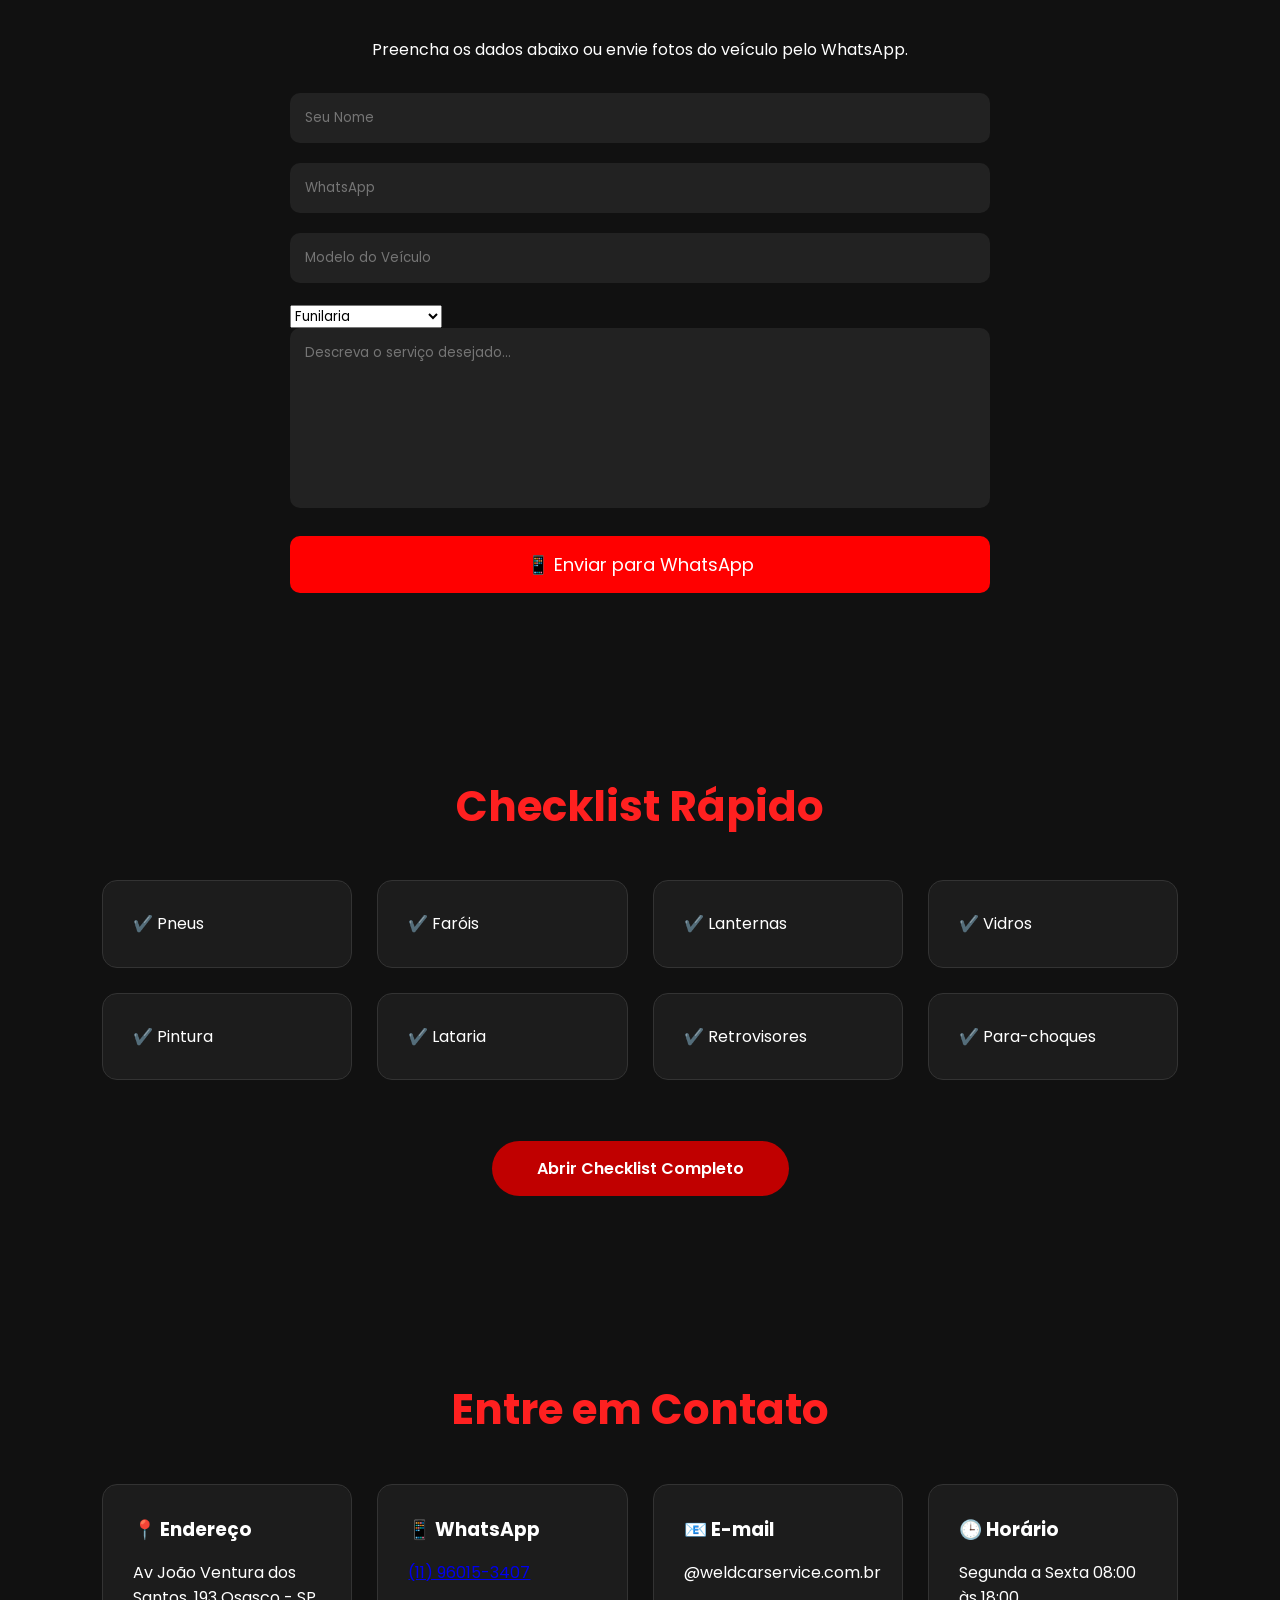
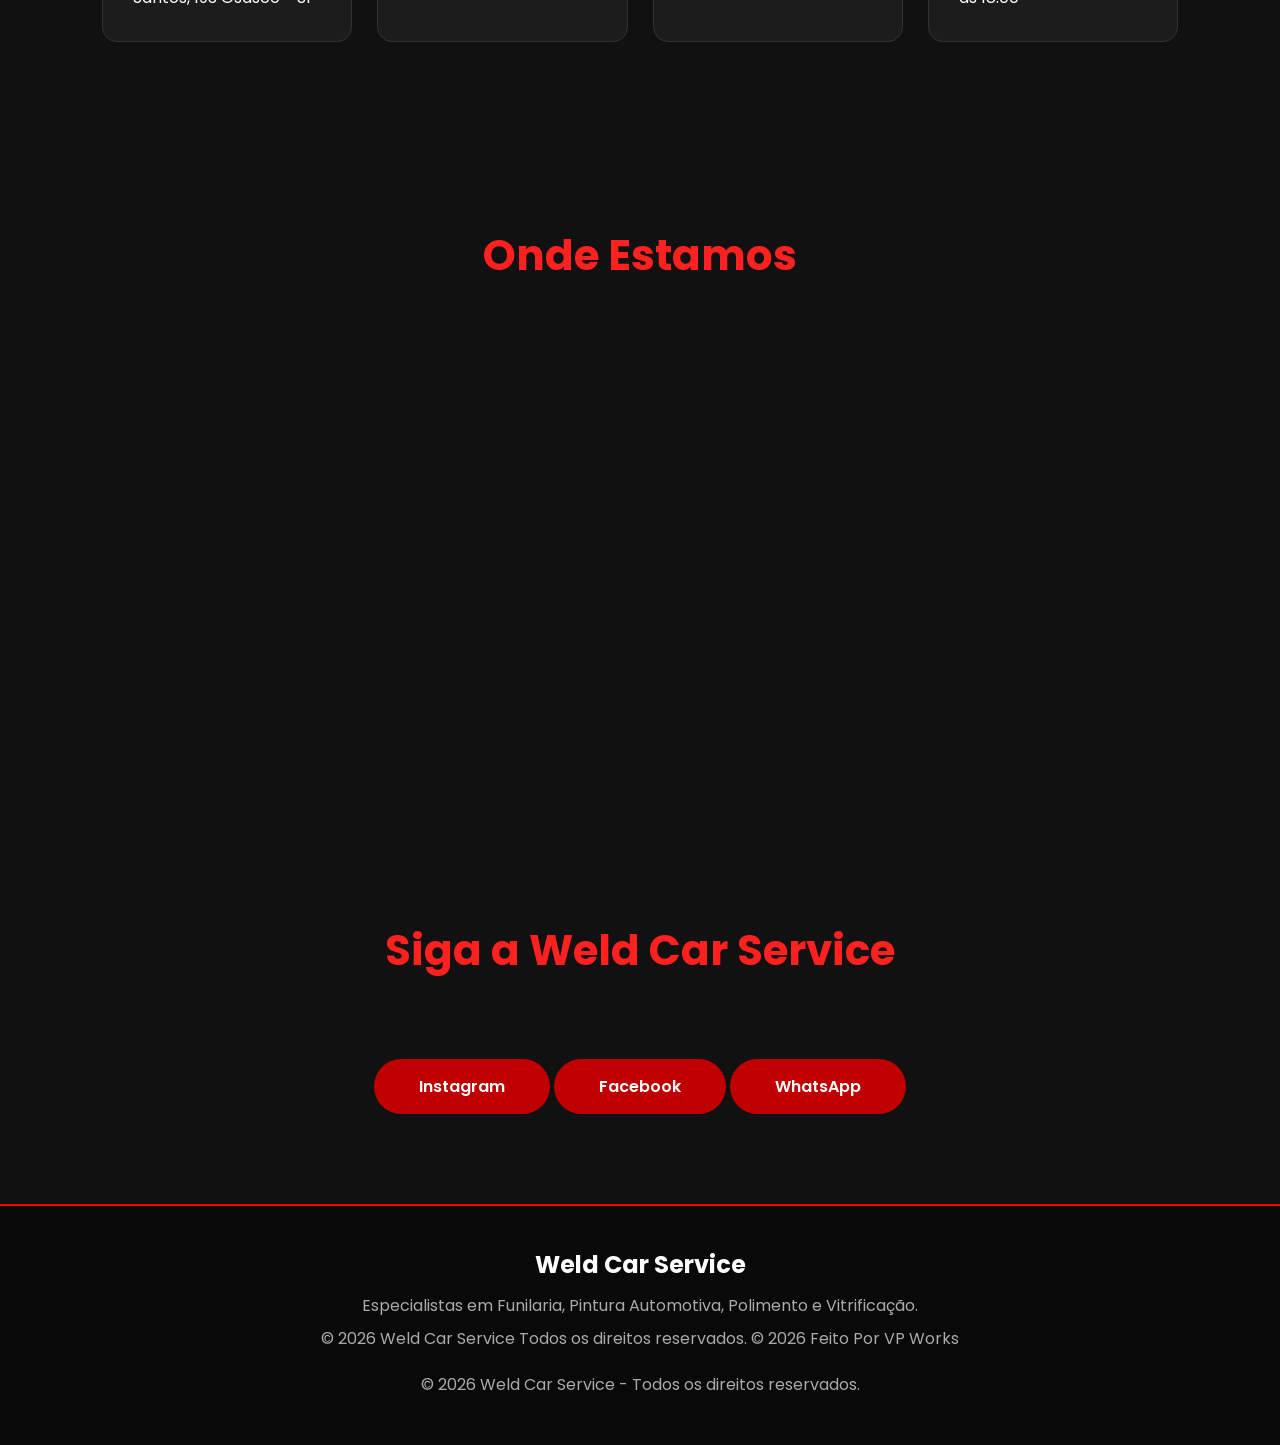
==== commit 0e3bd188: "Atualizando imagens" ====
--- a/index.html
+++ b/index.html
@@ -97,7 +97,7 @@
 
 <div class="card fade">
 
-<h2>8</h2>
+<h2>6</h2>
 
 <p>Anos de Experiência</p>
 
@@ -453,7 +453,7 @@
 
 <video controls poster="img/logo.jpeg">
 
-<source src="Video.mp4" type="video/mp4">
+<source src="img/Video.mp4" type="video/mp4">
 
 Seu navegador não suporta vídeos.
 
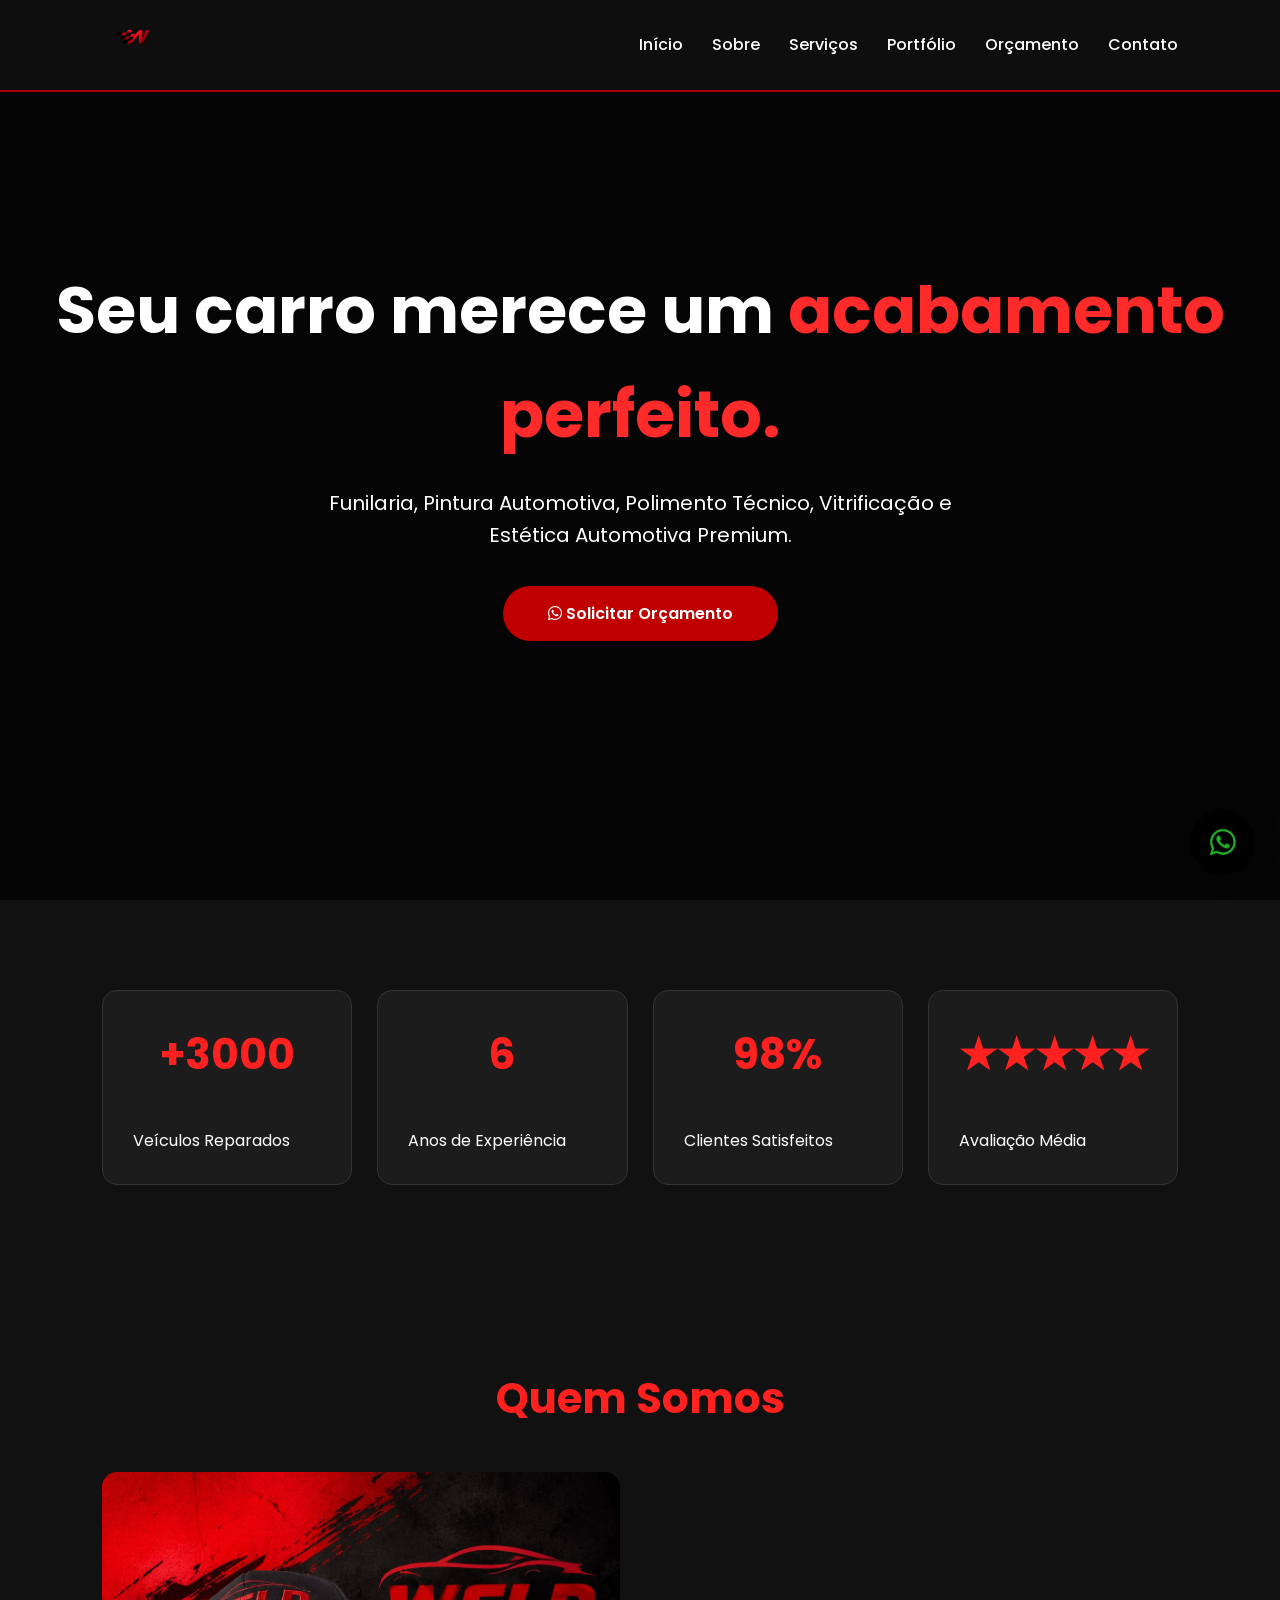
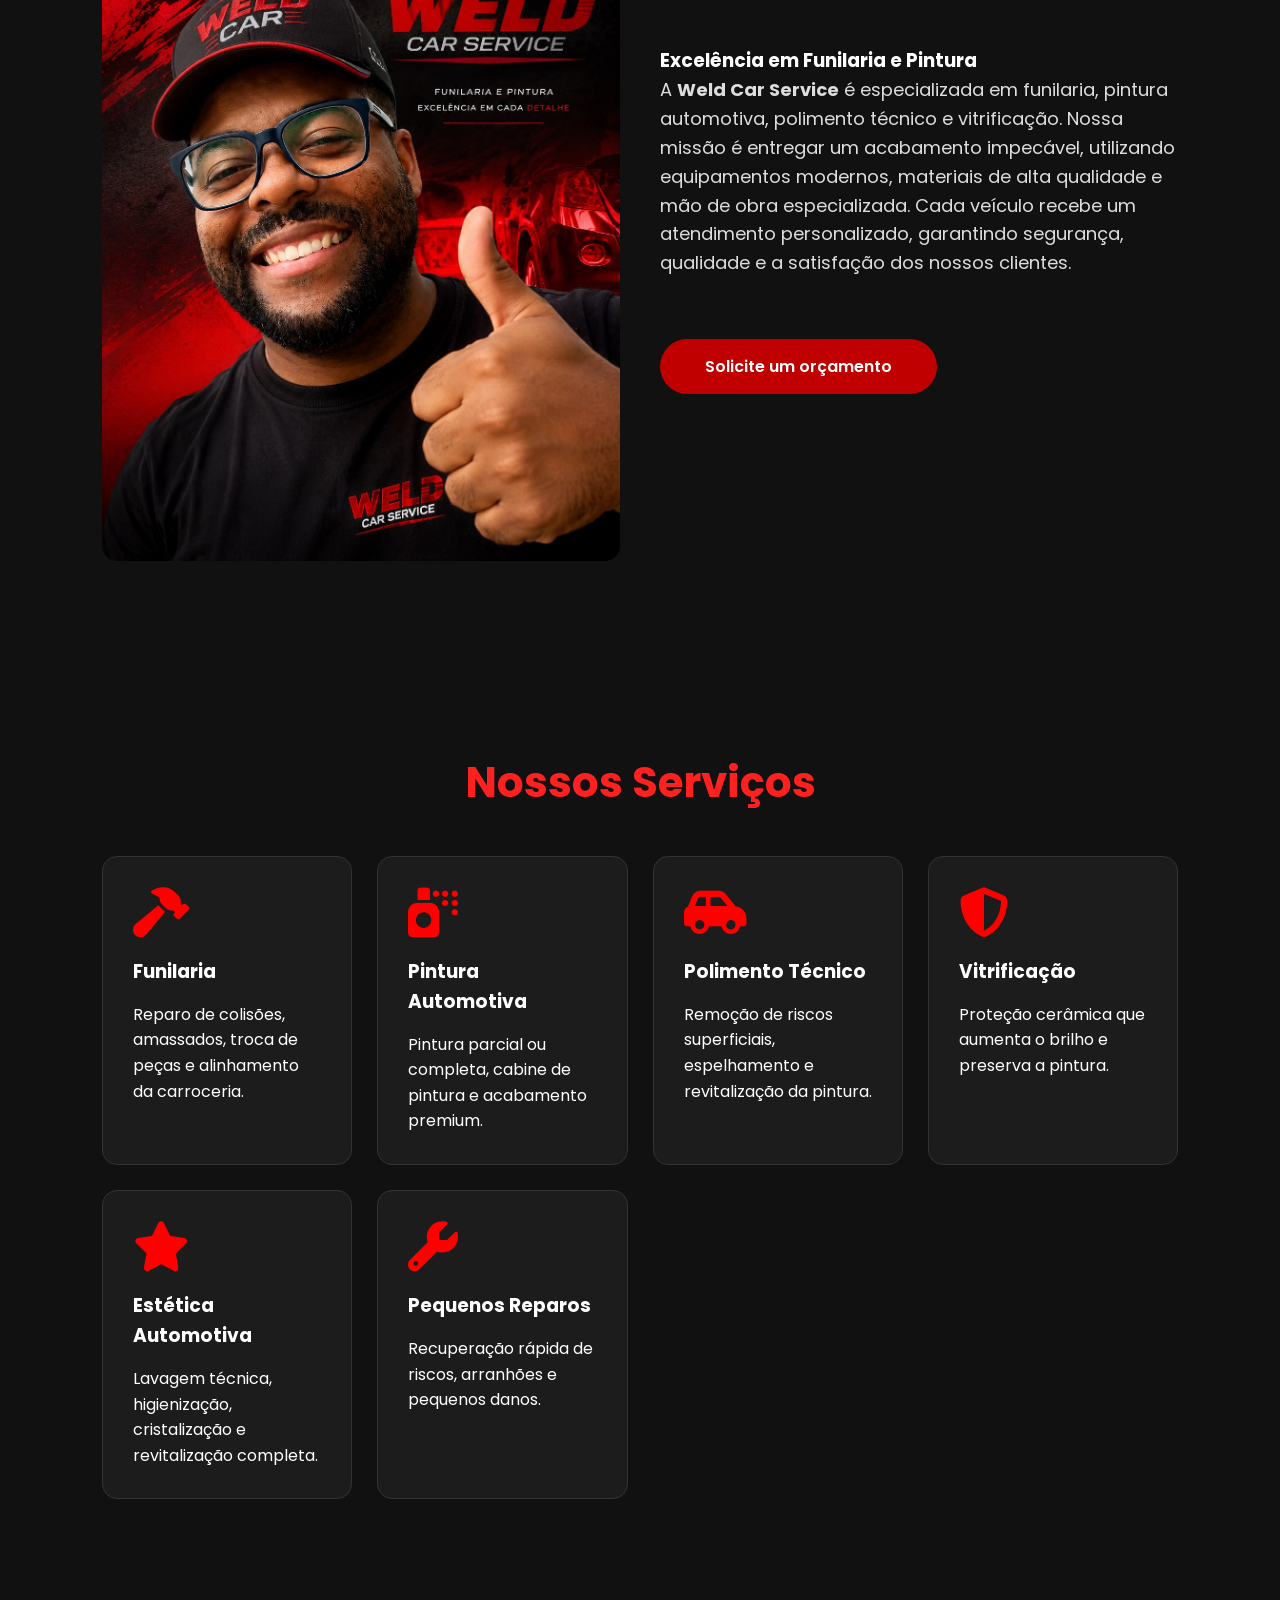
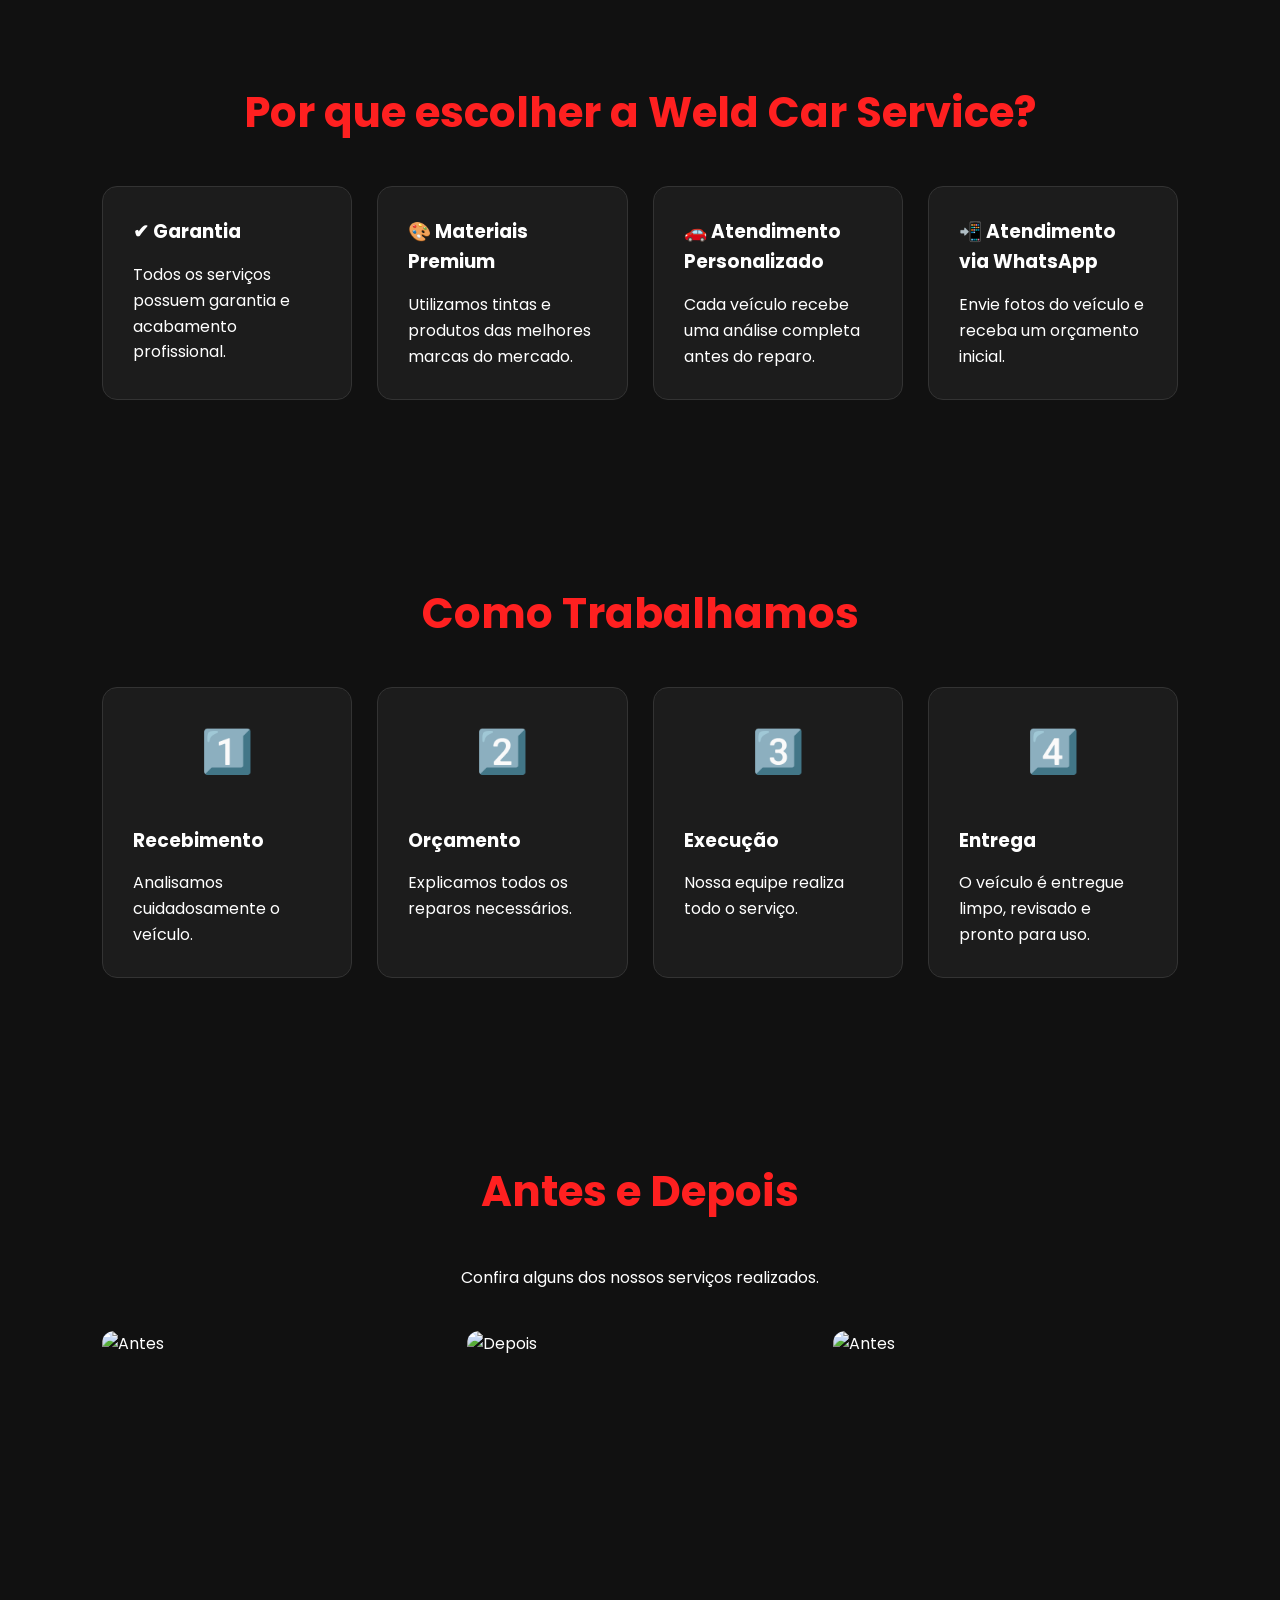
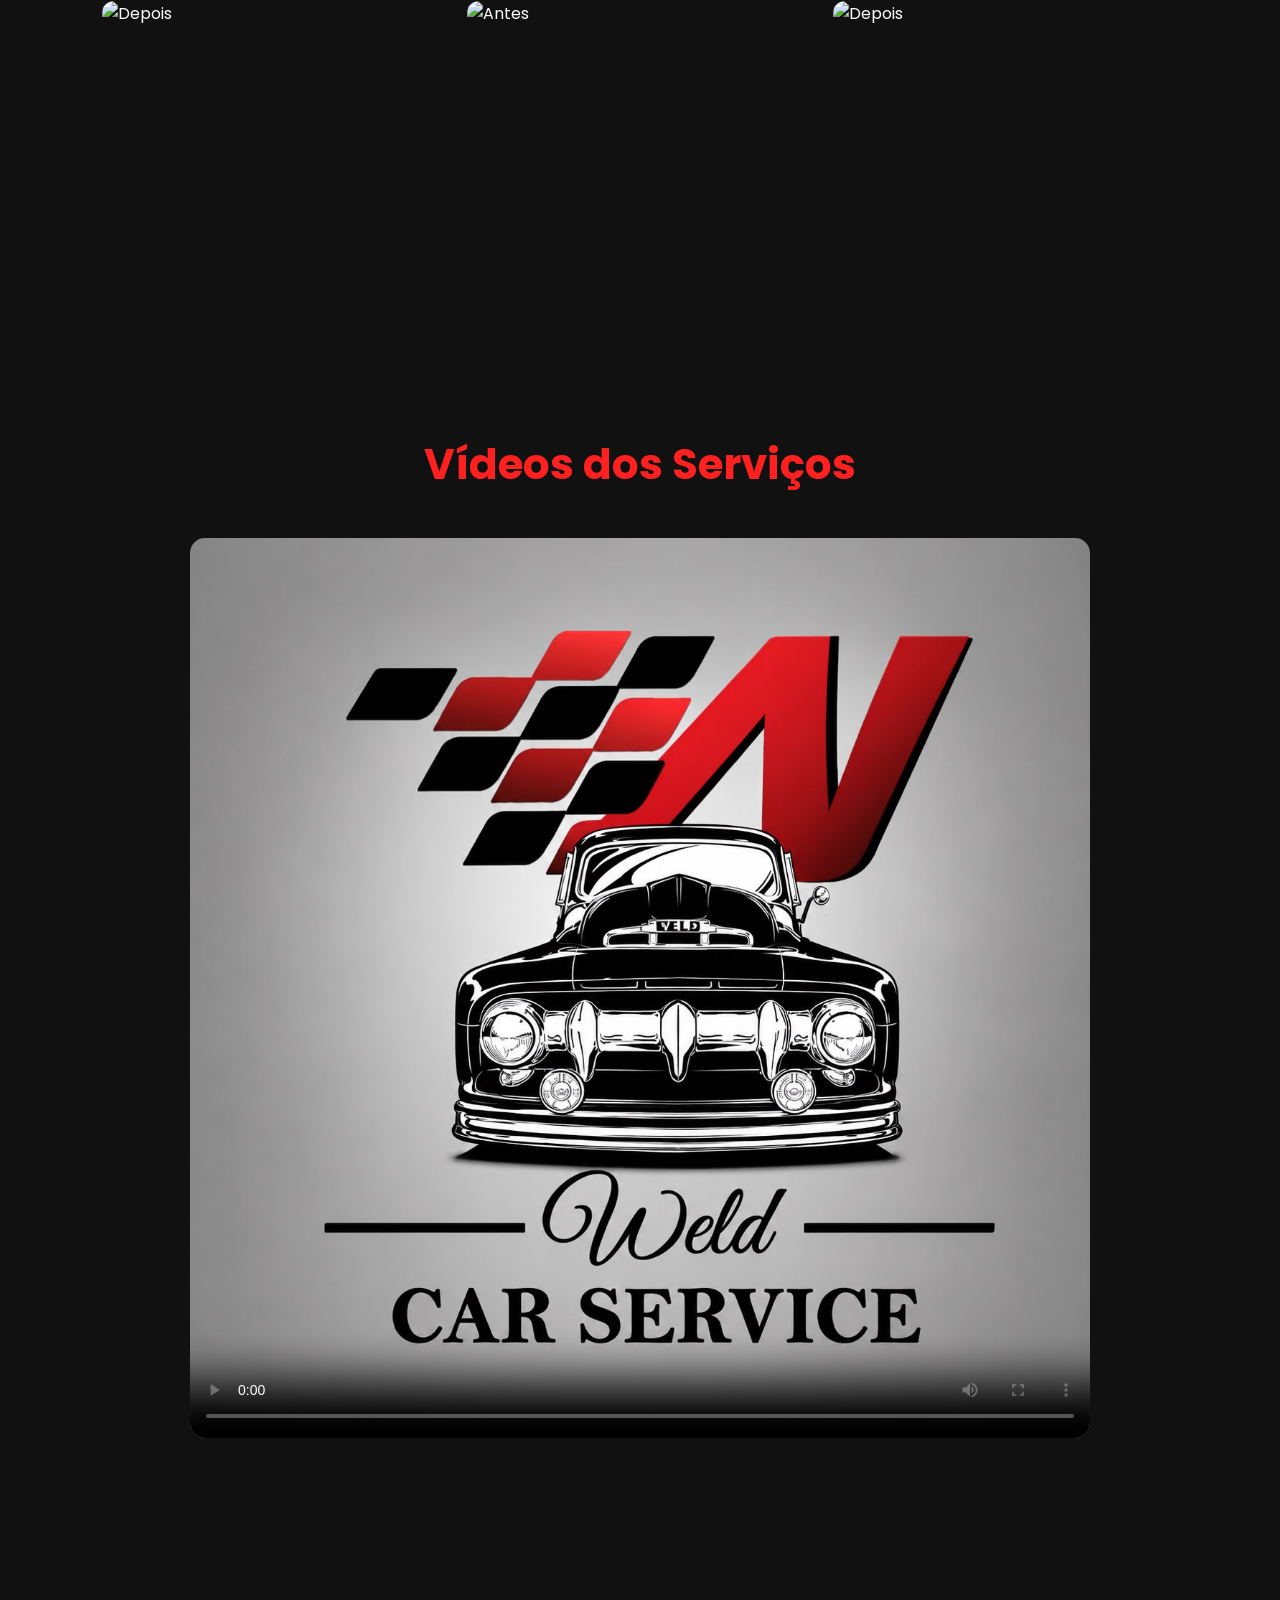
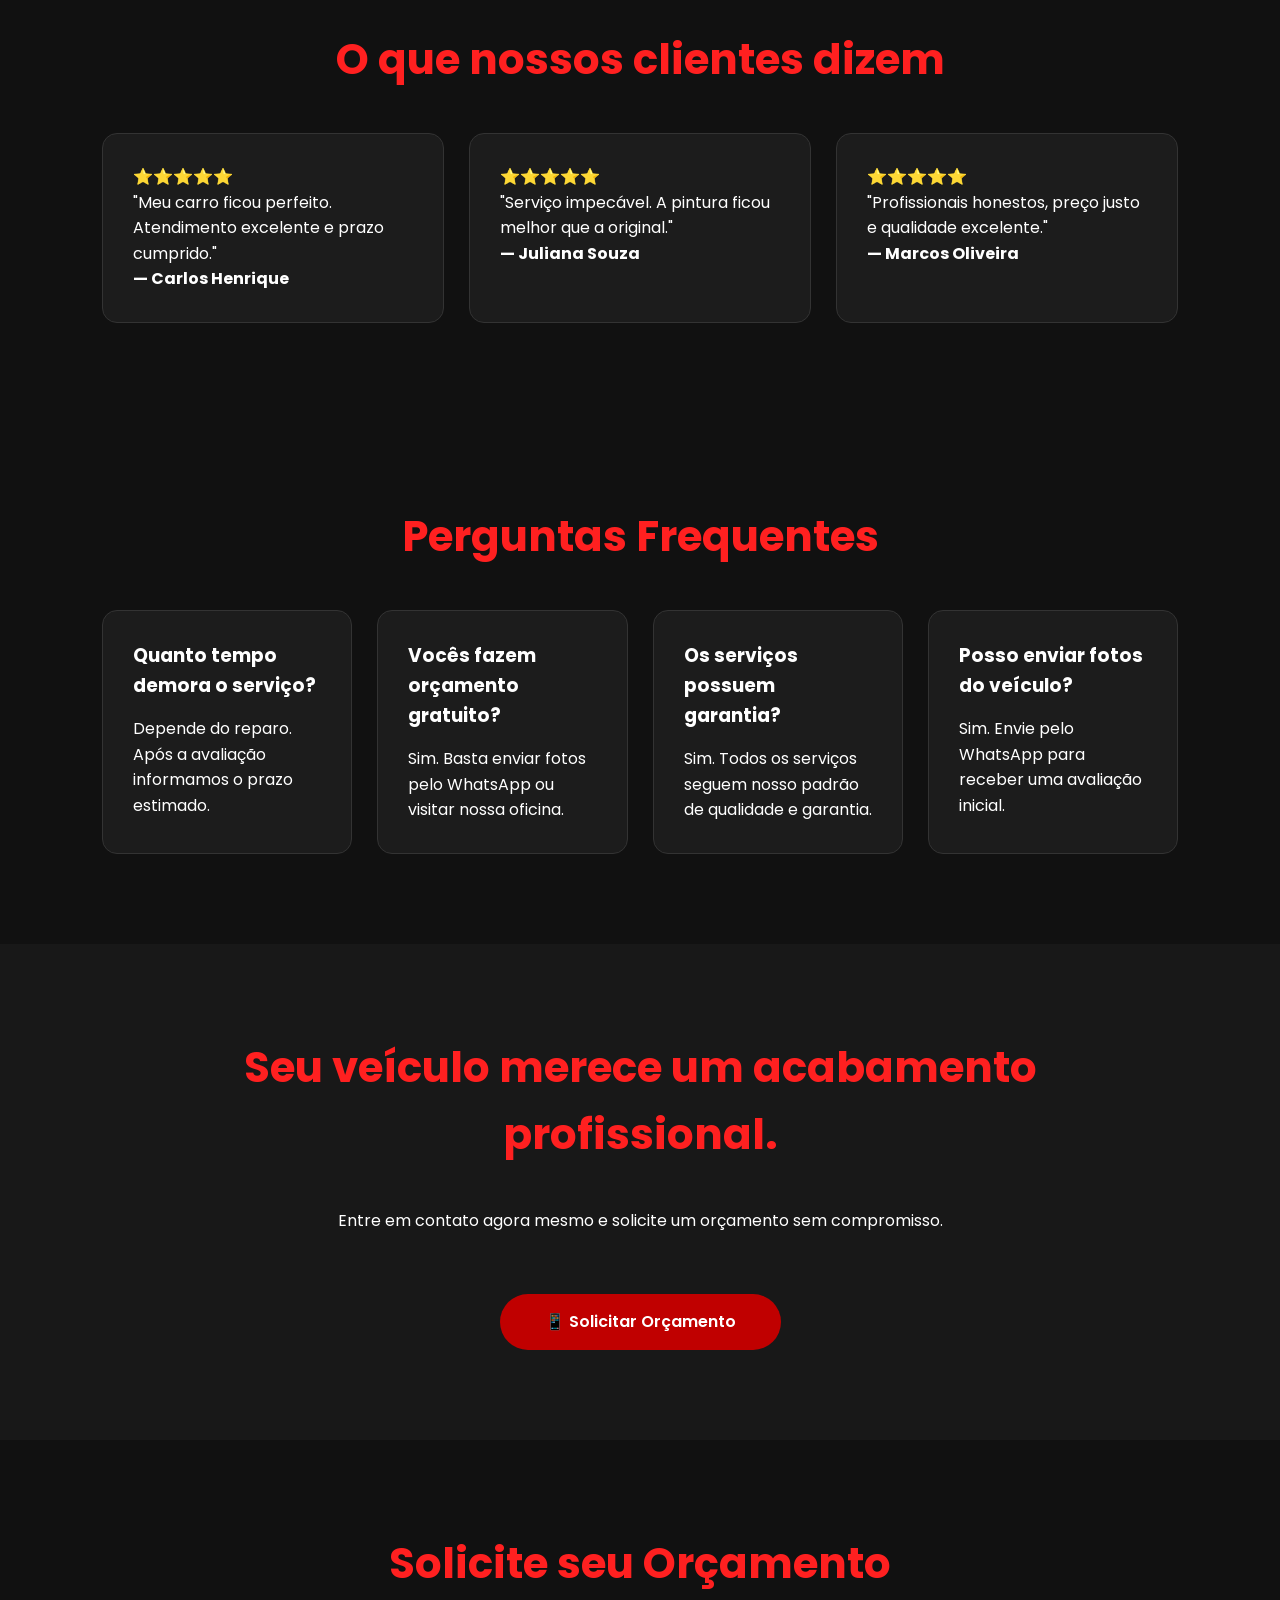
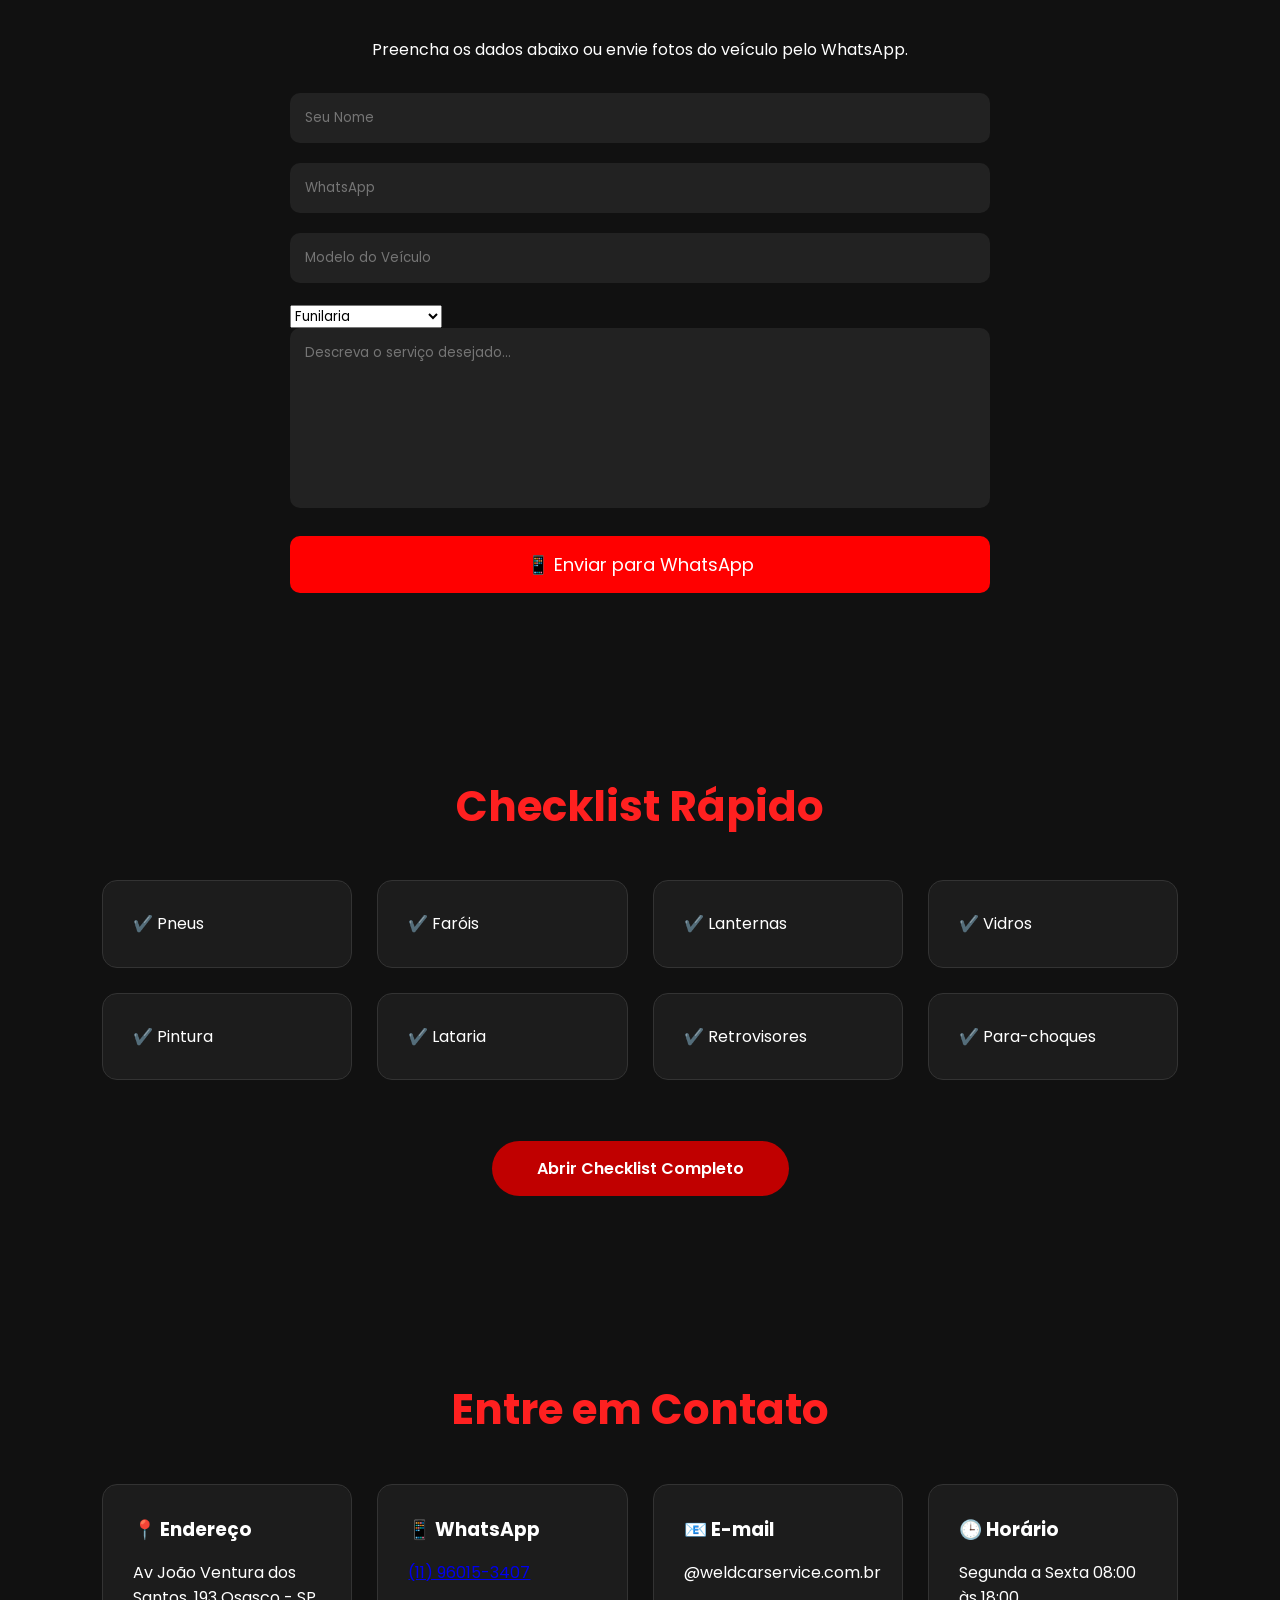
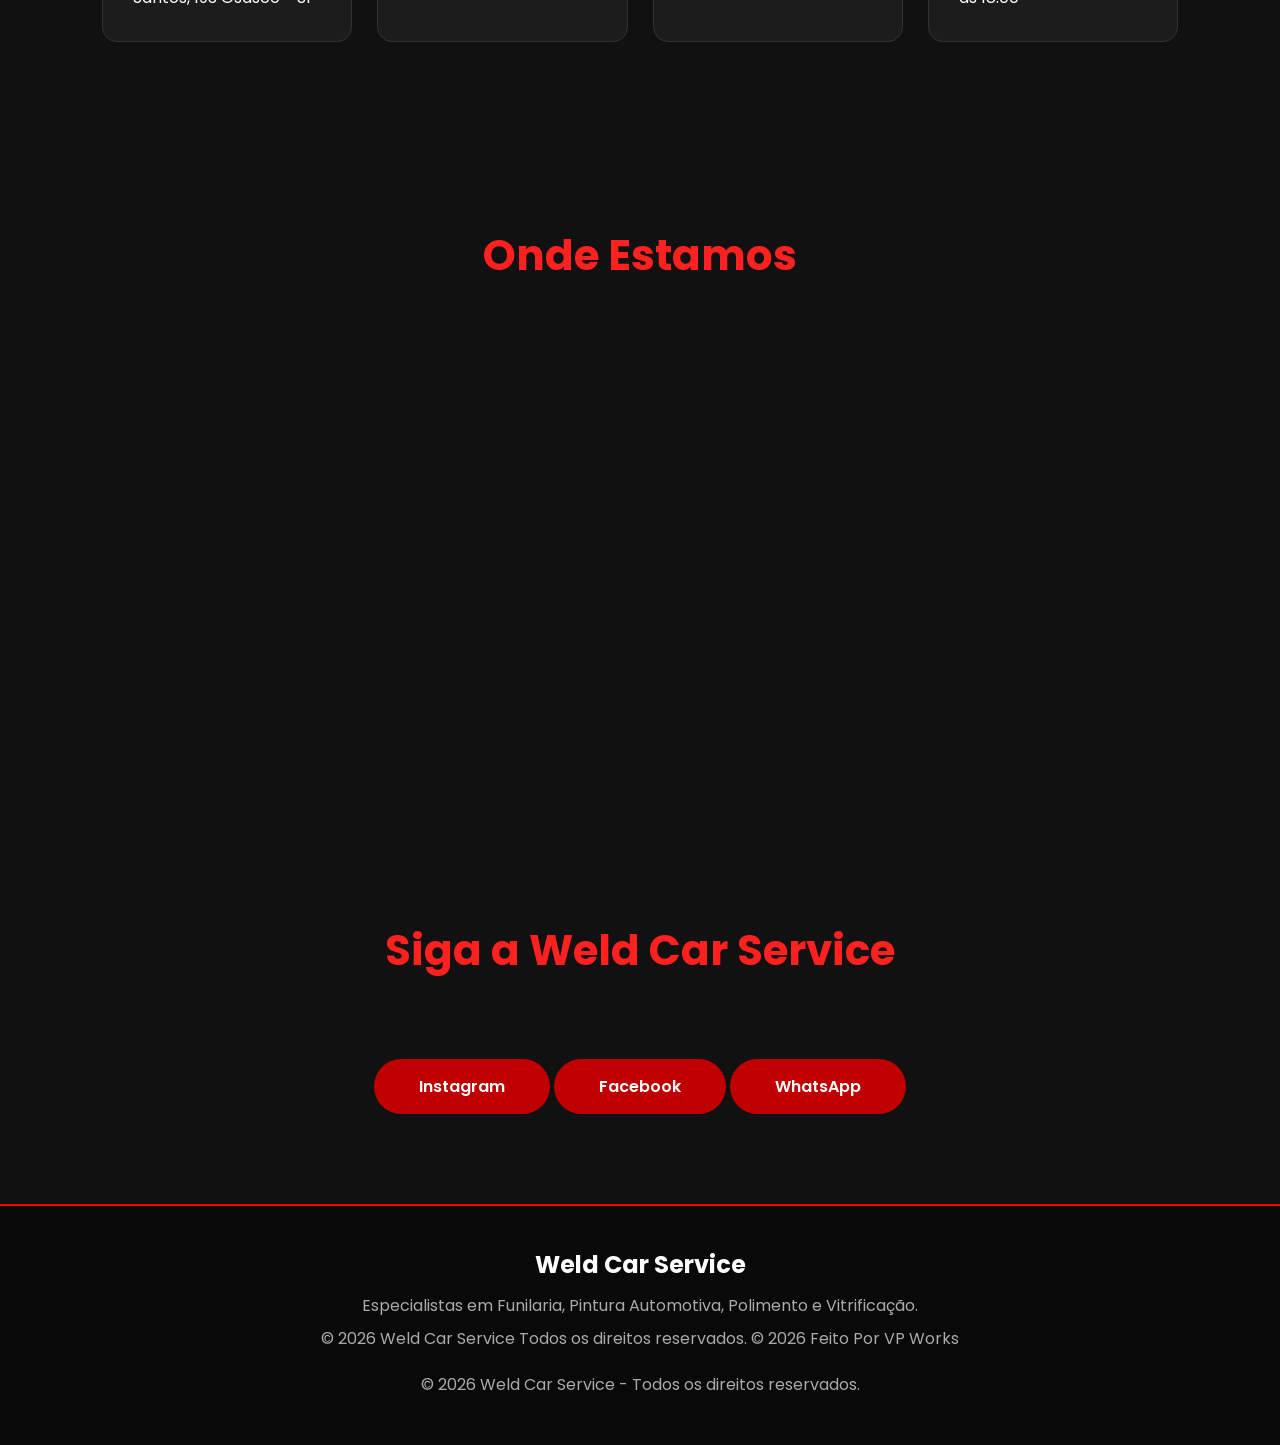
==== commit fd92e9d1: "Atualizando imagens" ====
--- a/index.html
+++ b/index.html
@@ -10,7 +10,7 @@
 
 <meta name="description" content="Especialistas em Funilaria, Pintura Automotiva, Polimento, Vitrificação e Estética Automotiva.">
 
-<link rel="icon" href="img/logo.jpeg">
+<link rel="icon" href="img/Logo1.png">
 
 <link rel="stylesheet" href="style.css">
 
@@ -25,7 +25,7 @@
 
 <div class="logo">
 
-<img src="img/logo.jpeg" width="60">
+<img src="img/Logo1.png" width="60">
 
 </div>
 
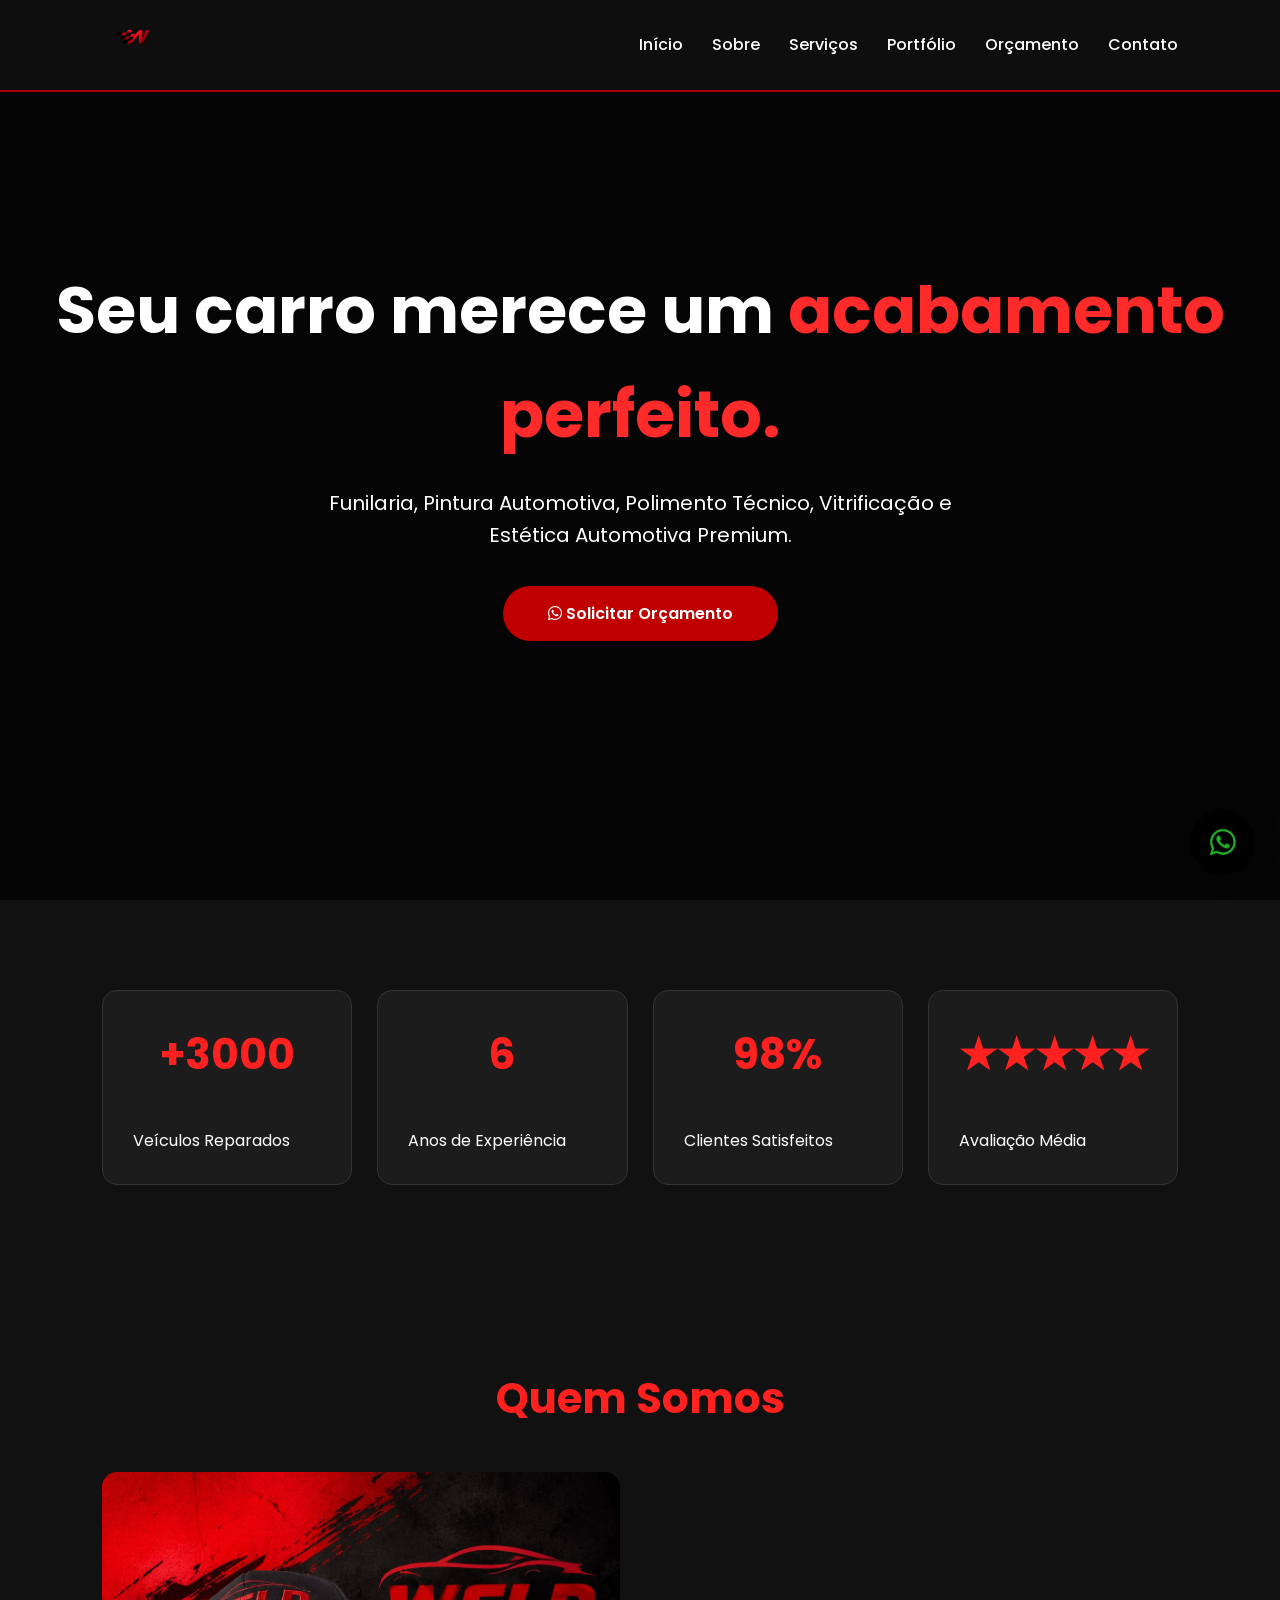
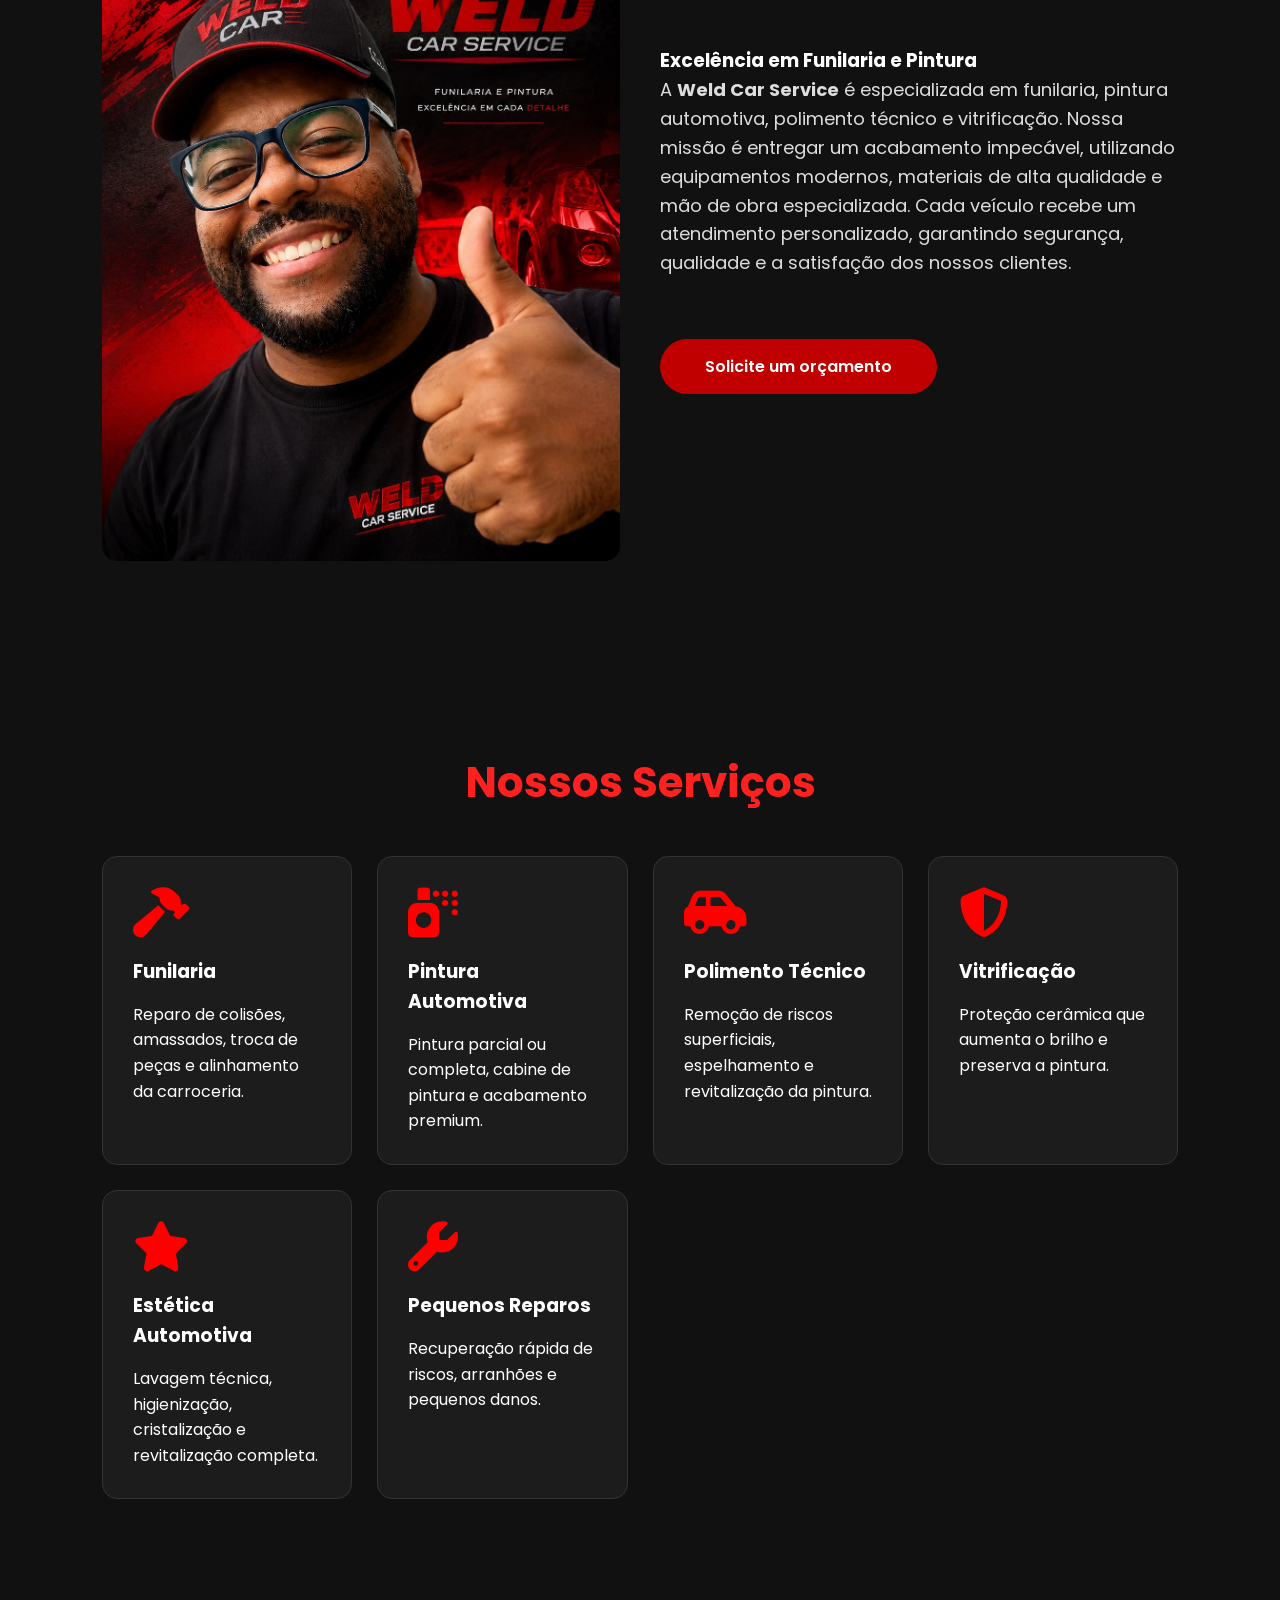
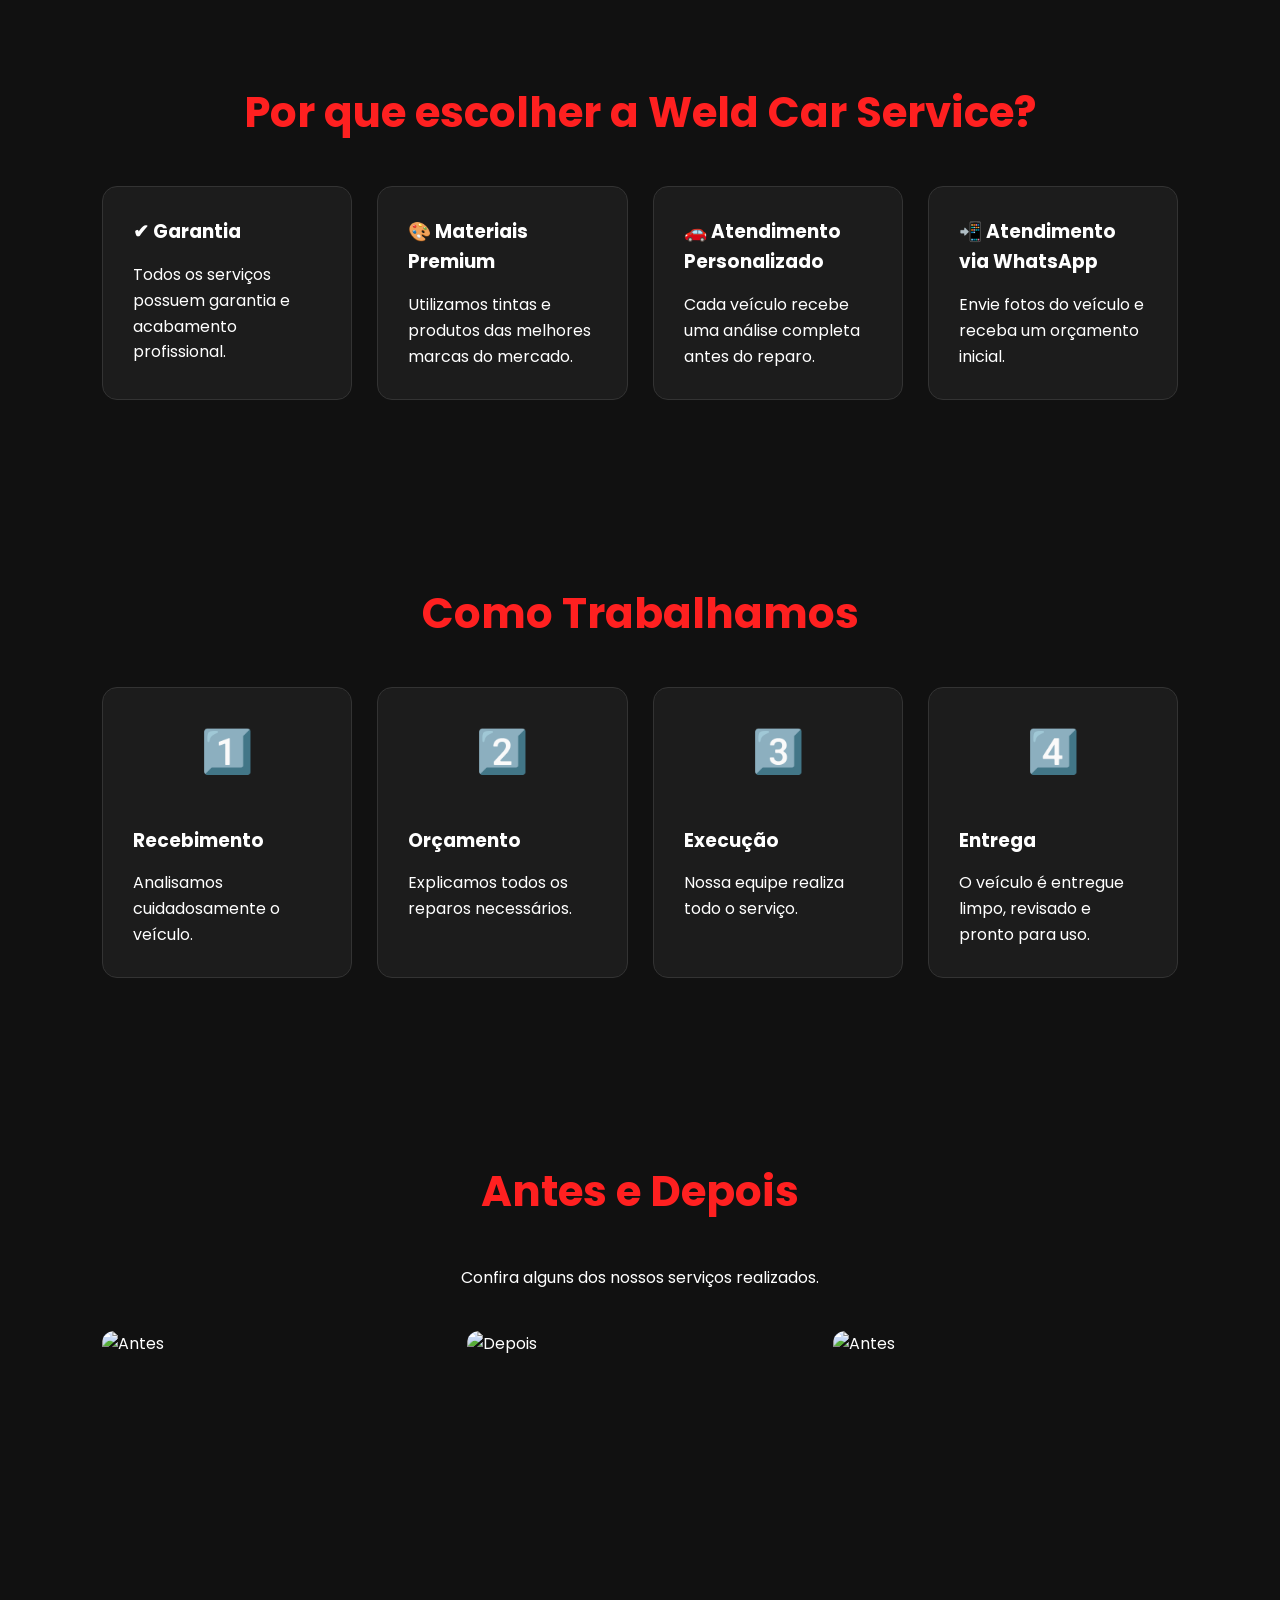
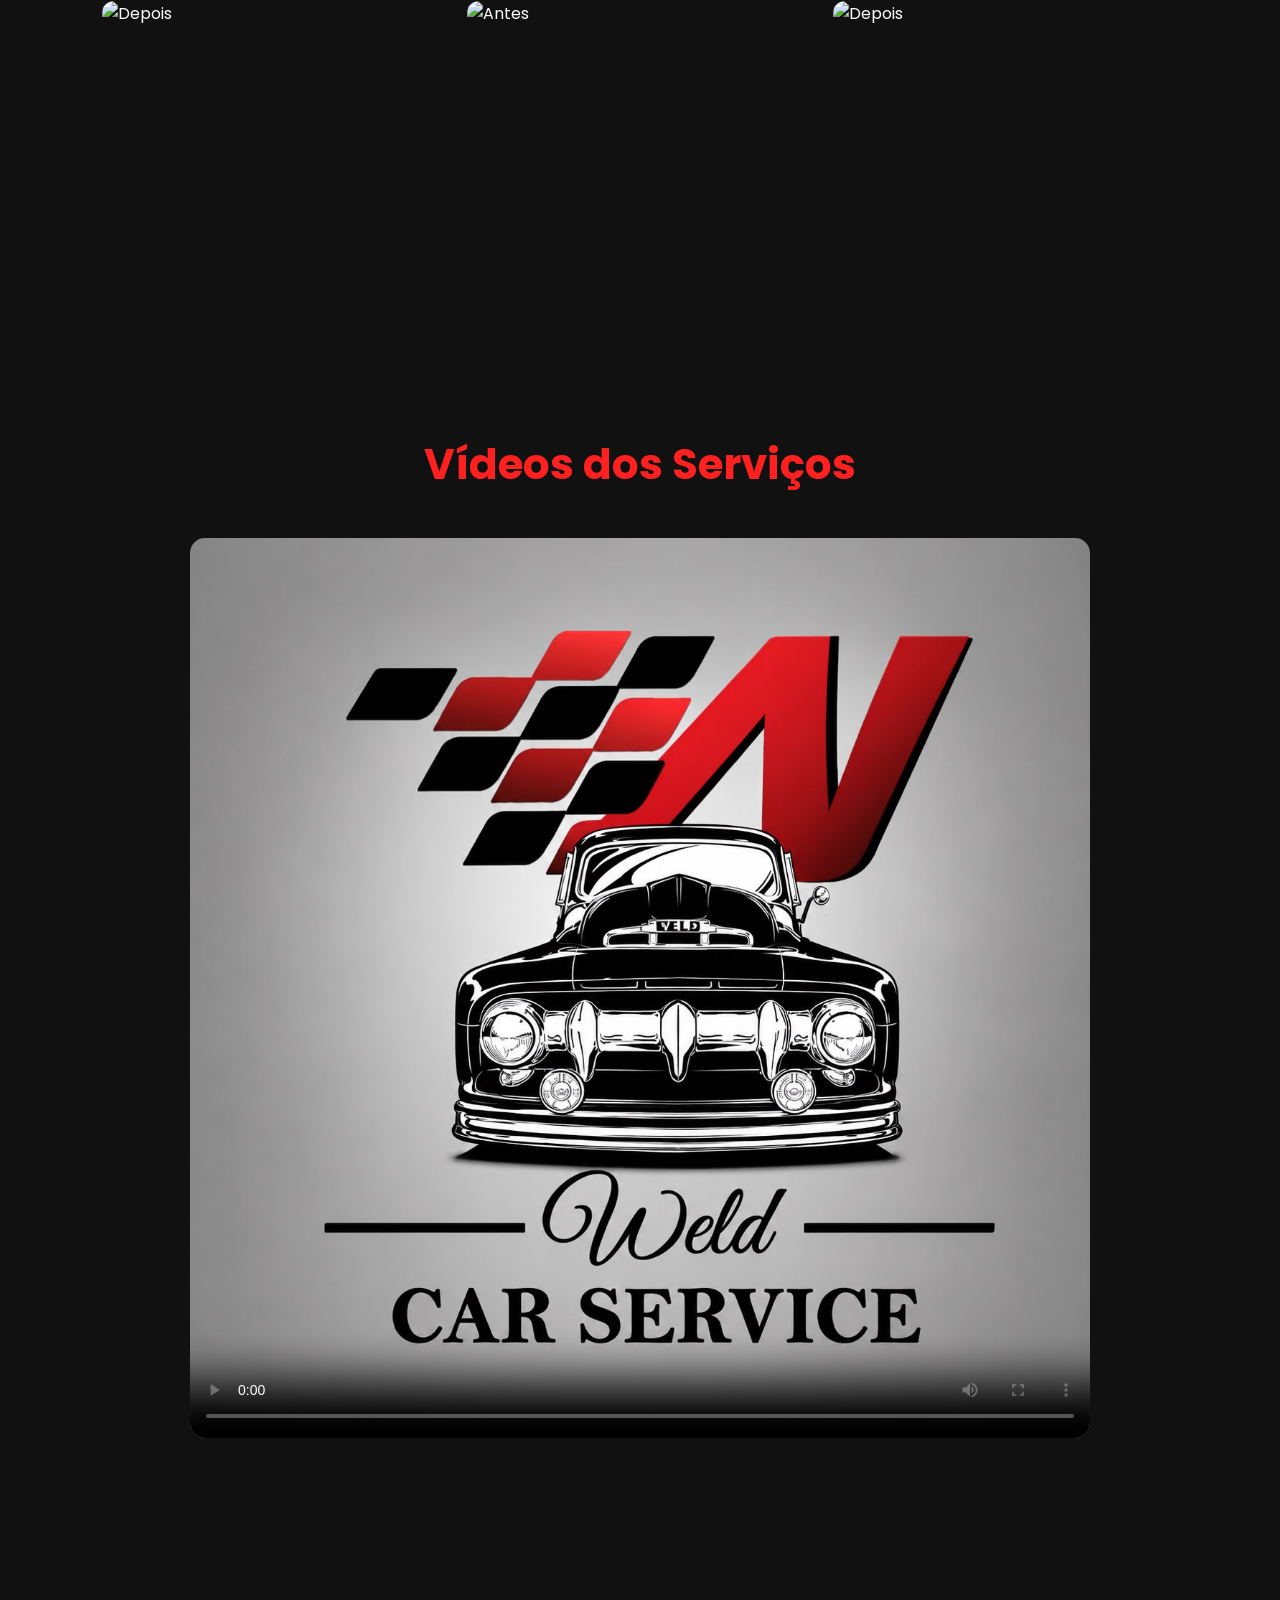
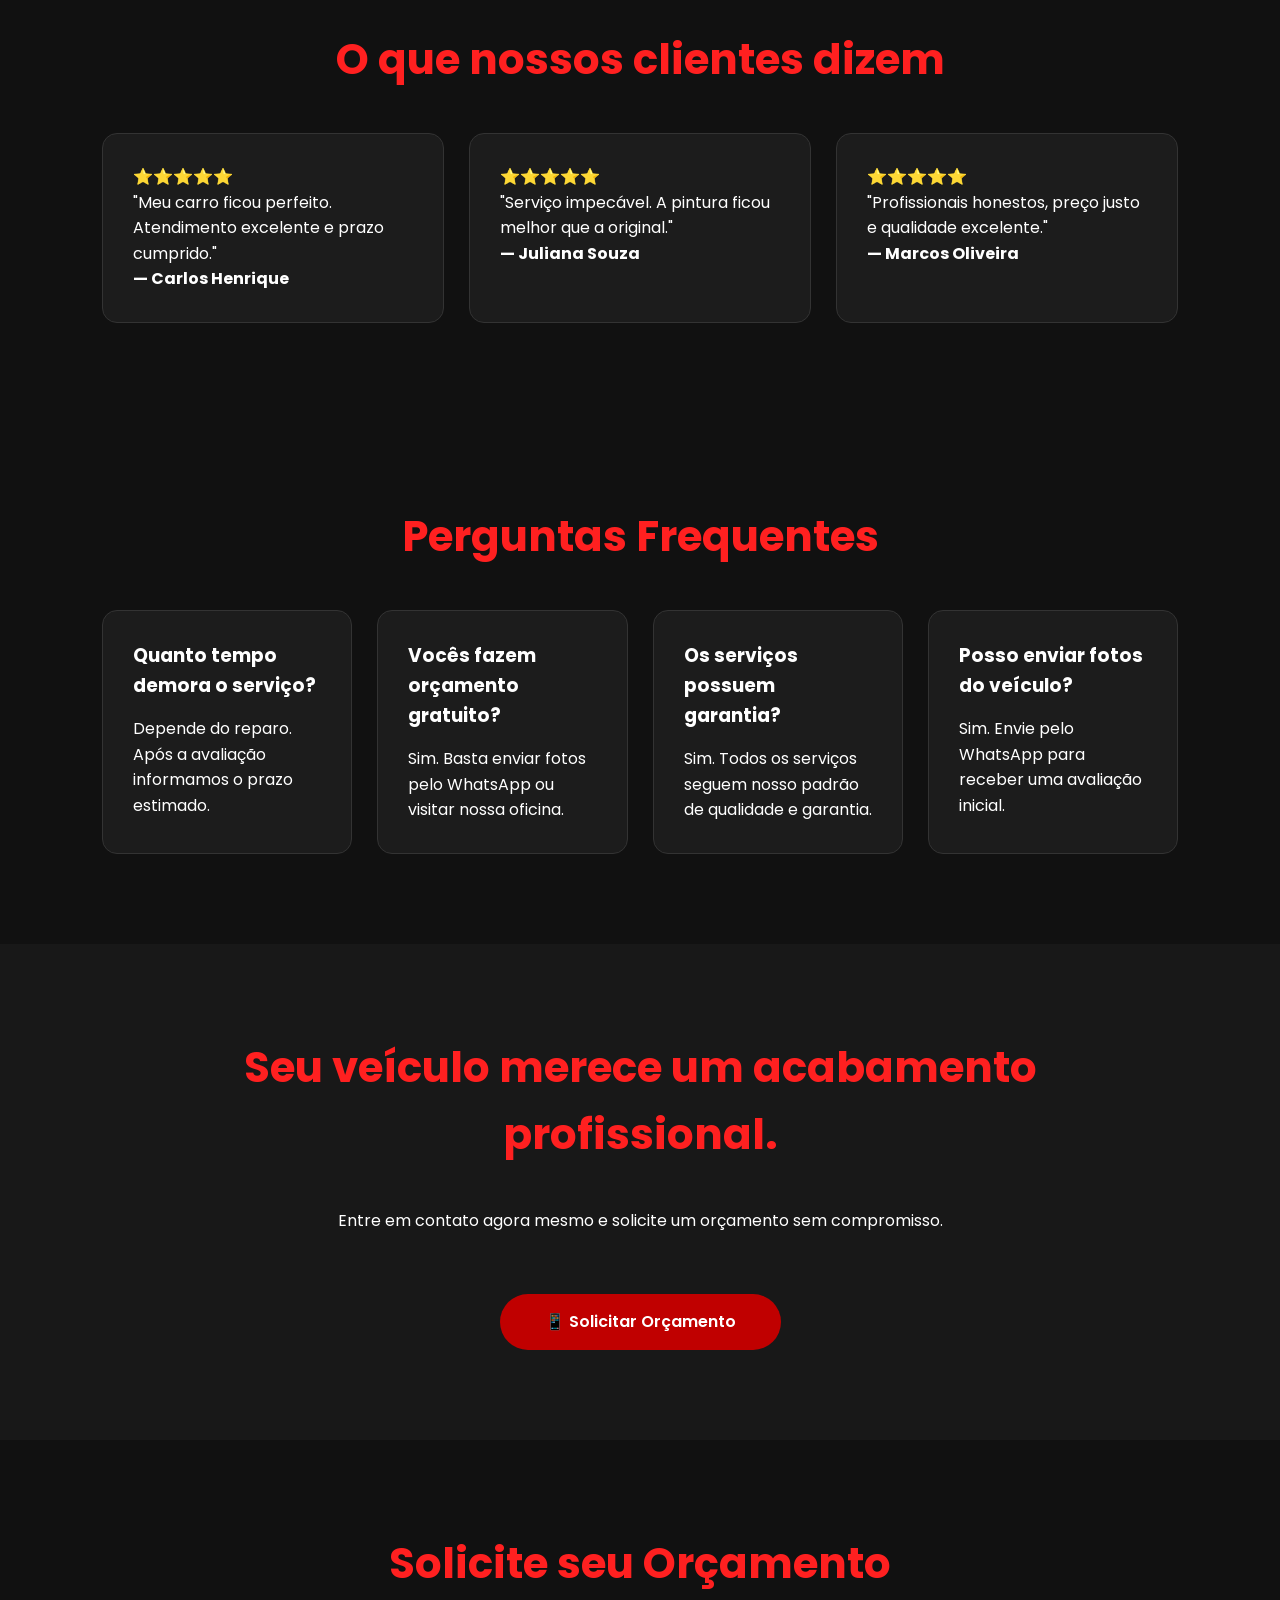
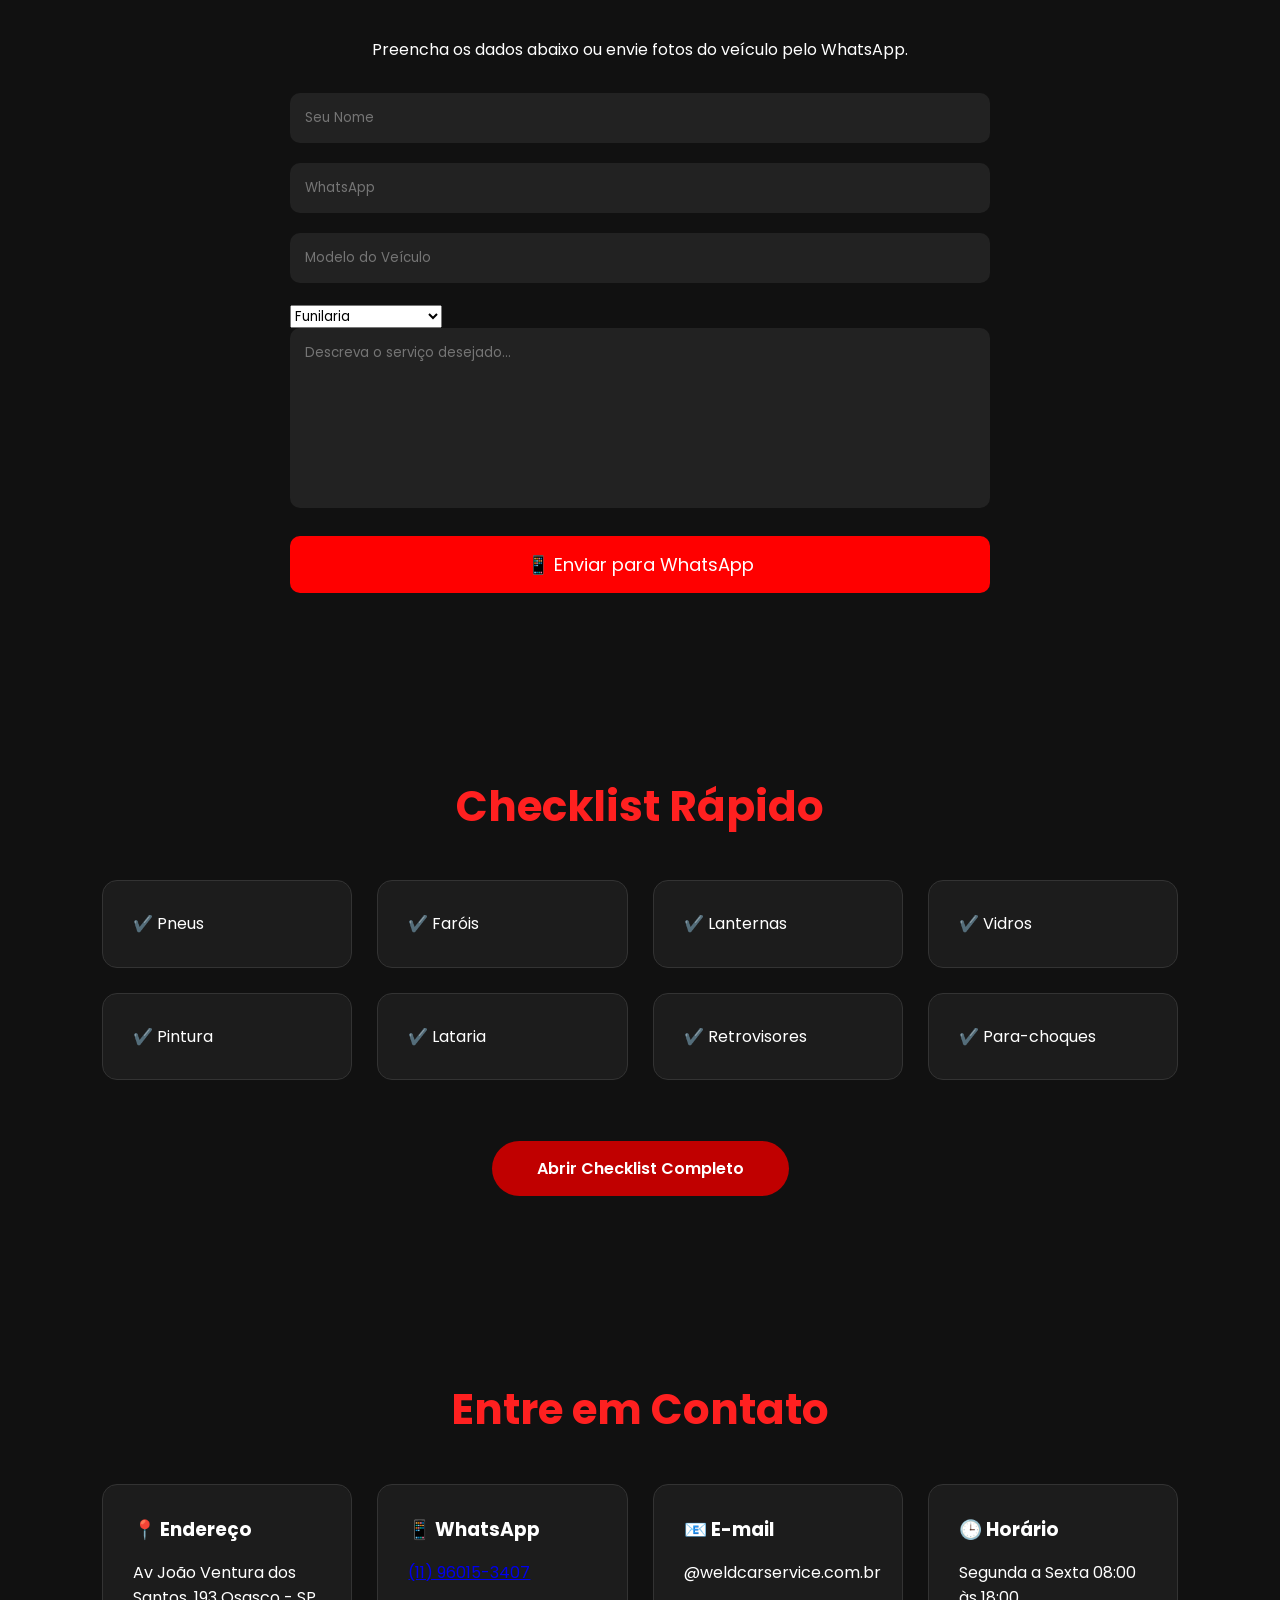
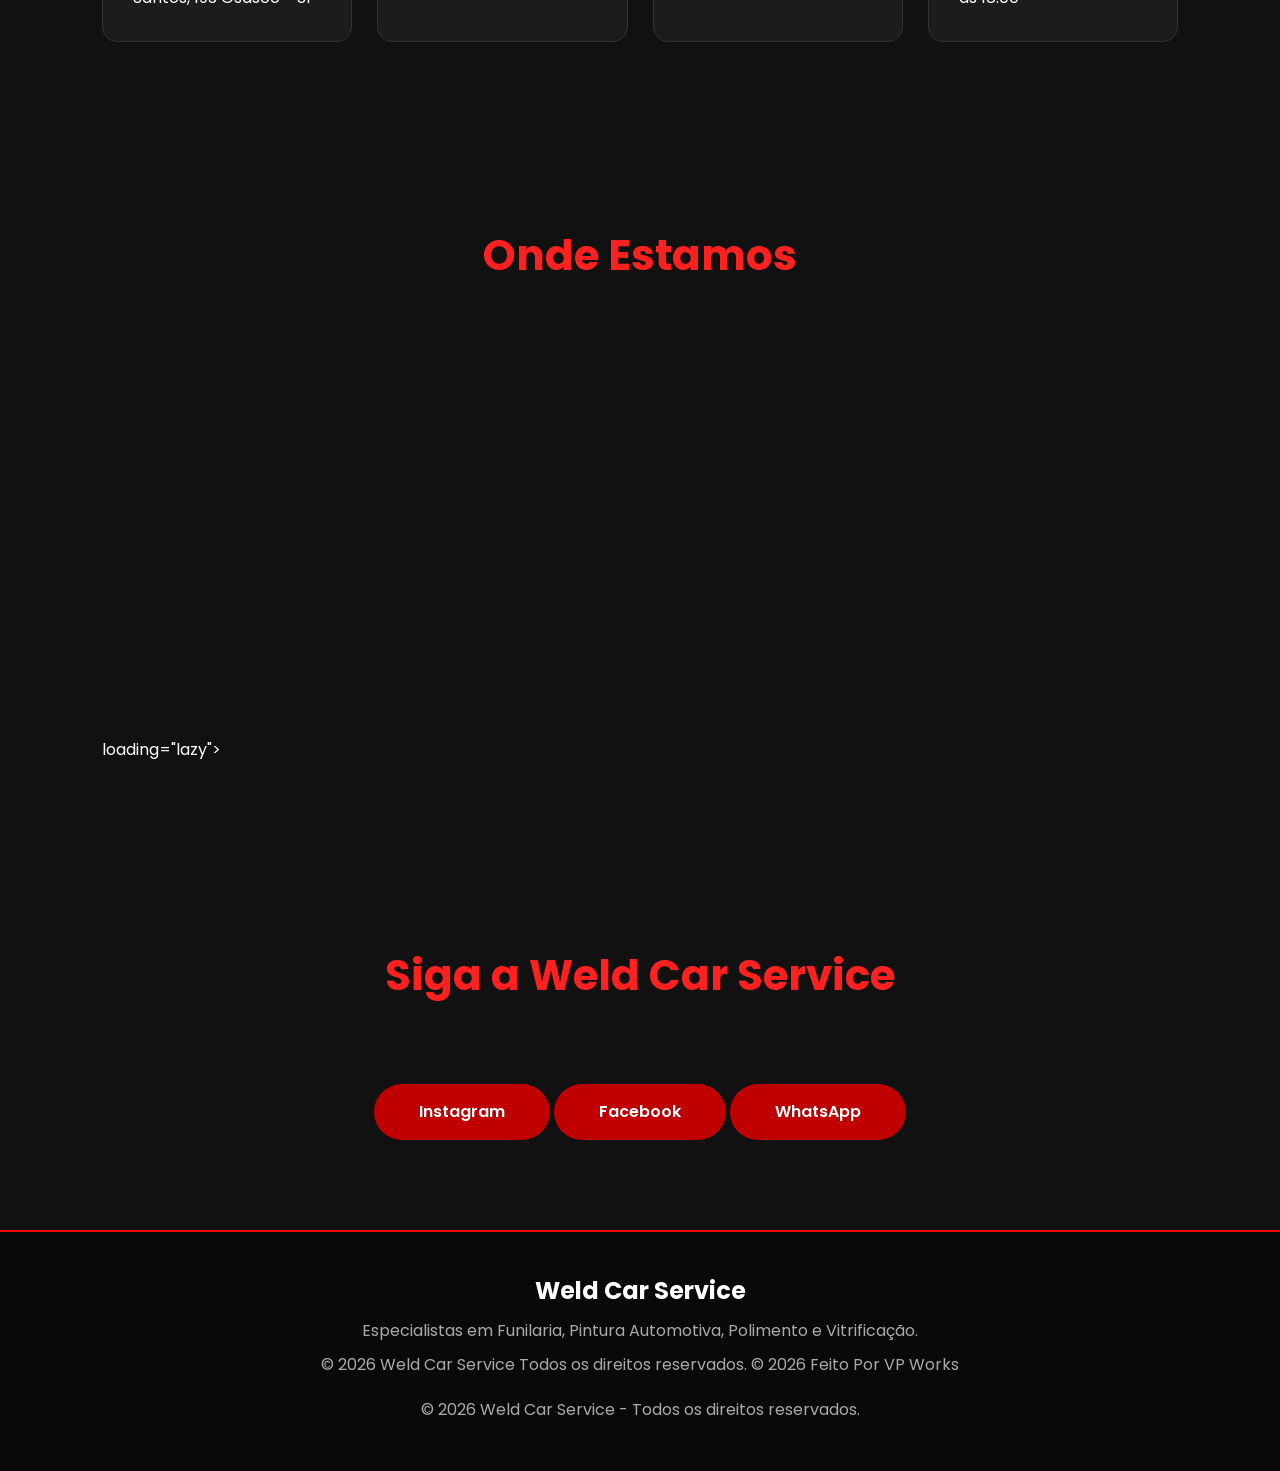
==== commit ecf25979: "Atualizando imagens" ====
--- a/index.html
+++ b/index.html
@@ -791,7 +791,14 @@
 
 <iframe
 
-src="https://www.google.com/maps/embed?pb=!1m18!1m12!1m3!1d3657.1234567890123!2d-46.7890123456789!3d-23.5678901234567!2m3!1f0!2f0!3f0!3m2!1i1024!2i768!4f13.1!3m3!1m2!1s0x94ce1234567890ab%3A0x1234567890abcdef!2sWeld%20Car%20Service!5e0!3m2!1spt-BR!2sbr!4v1234567890123"
+src="https://www.google.com/maps/embed?pb=..."
+width="100%"
+height="450"
+style="border:0;"
+allowfullscreen=""
+loading="lazy"
+referrerpolicy="no-referrer-when-downgrade">
+</iframe>
 
 loading="lazy">
 
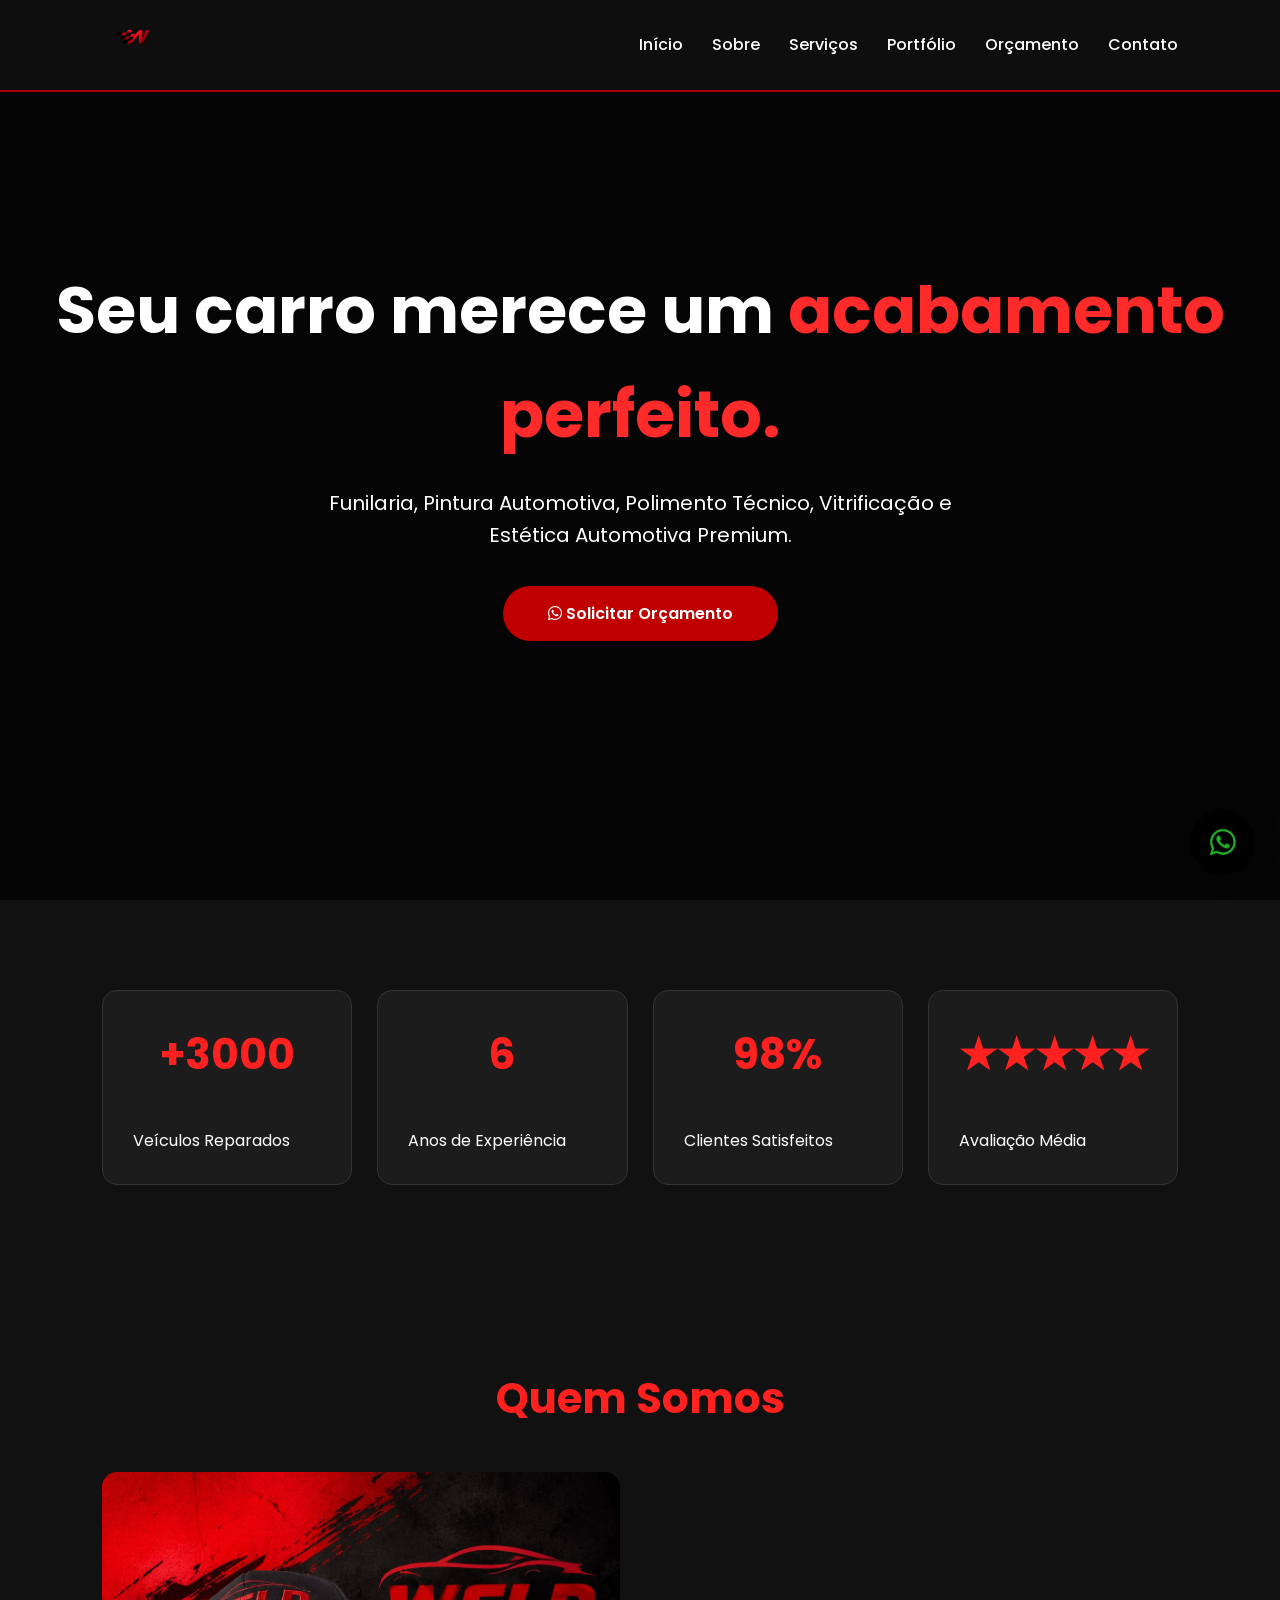
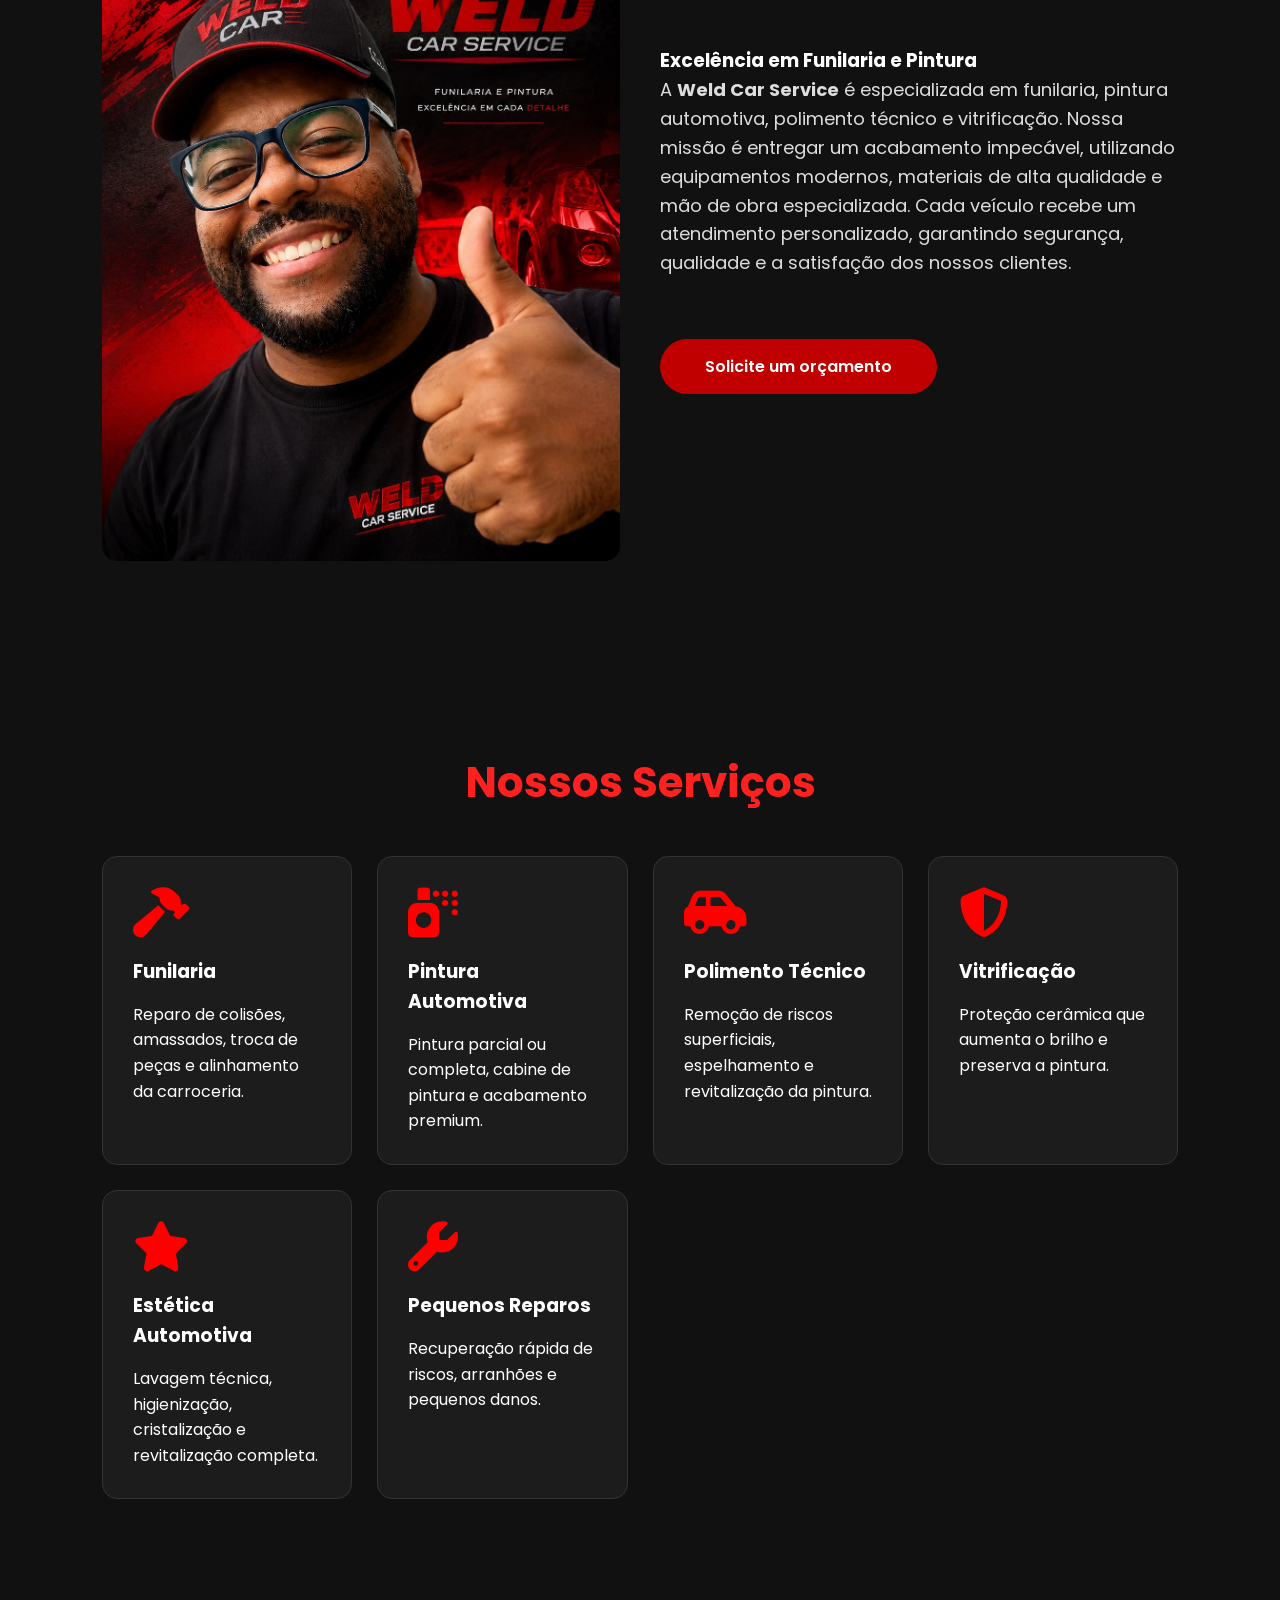
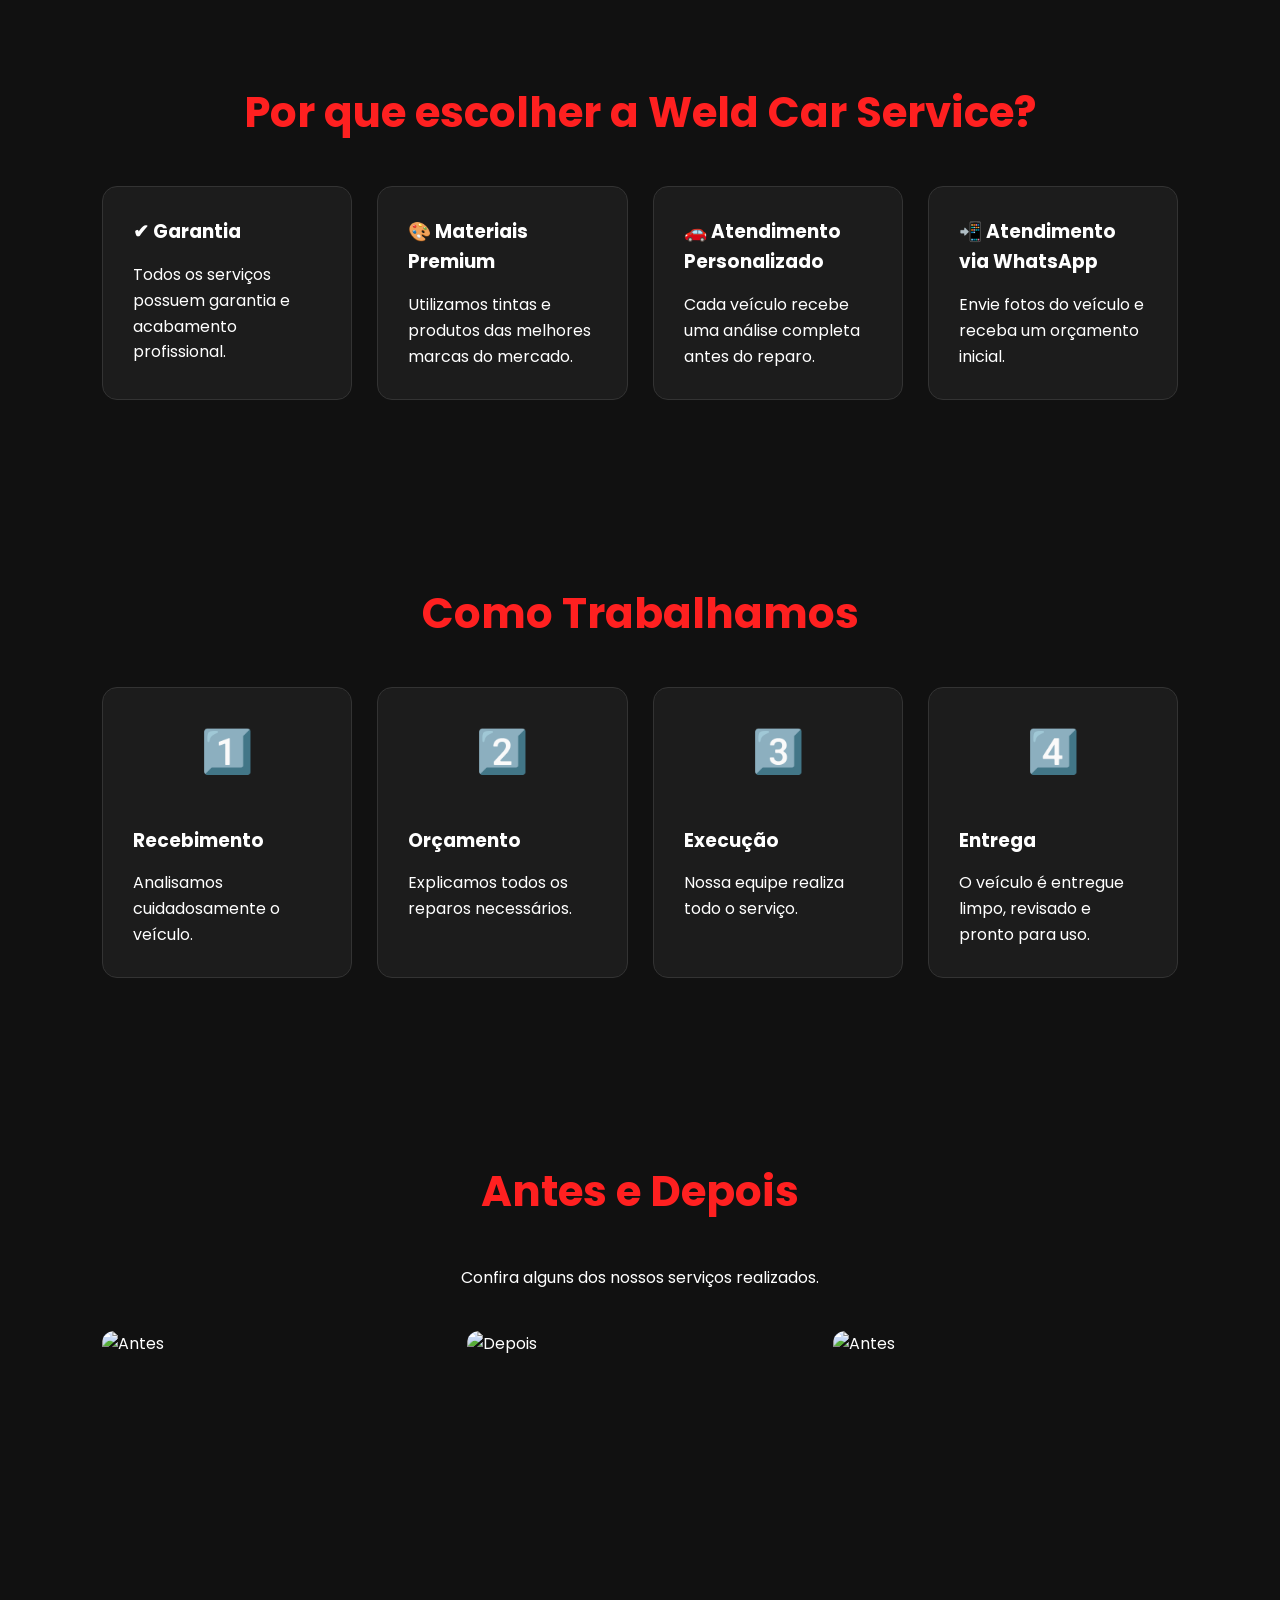
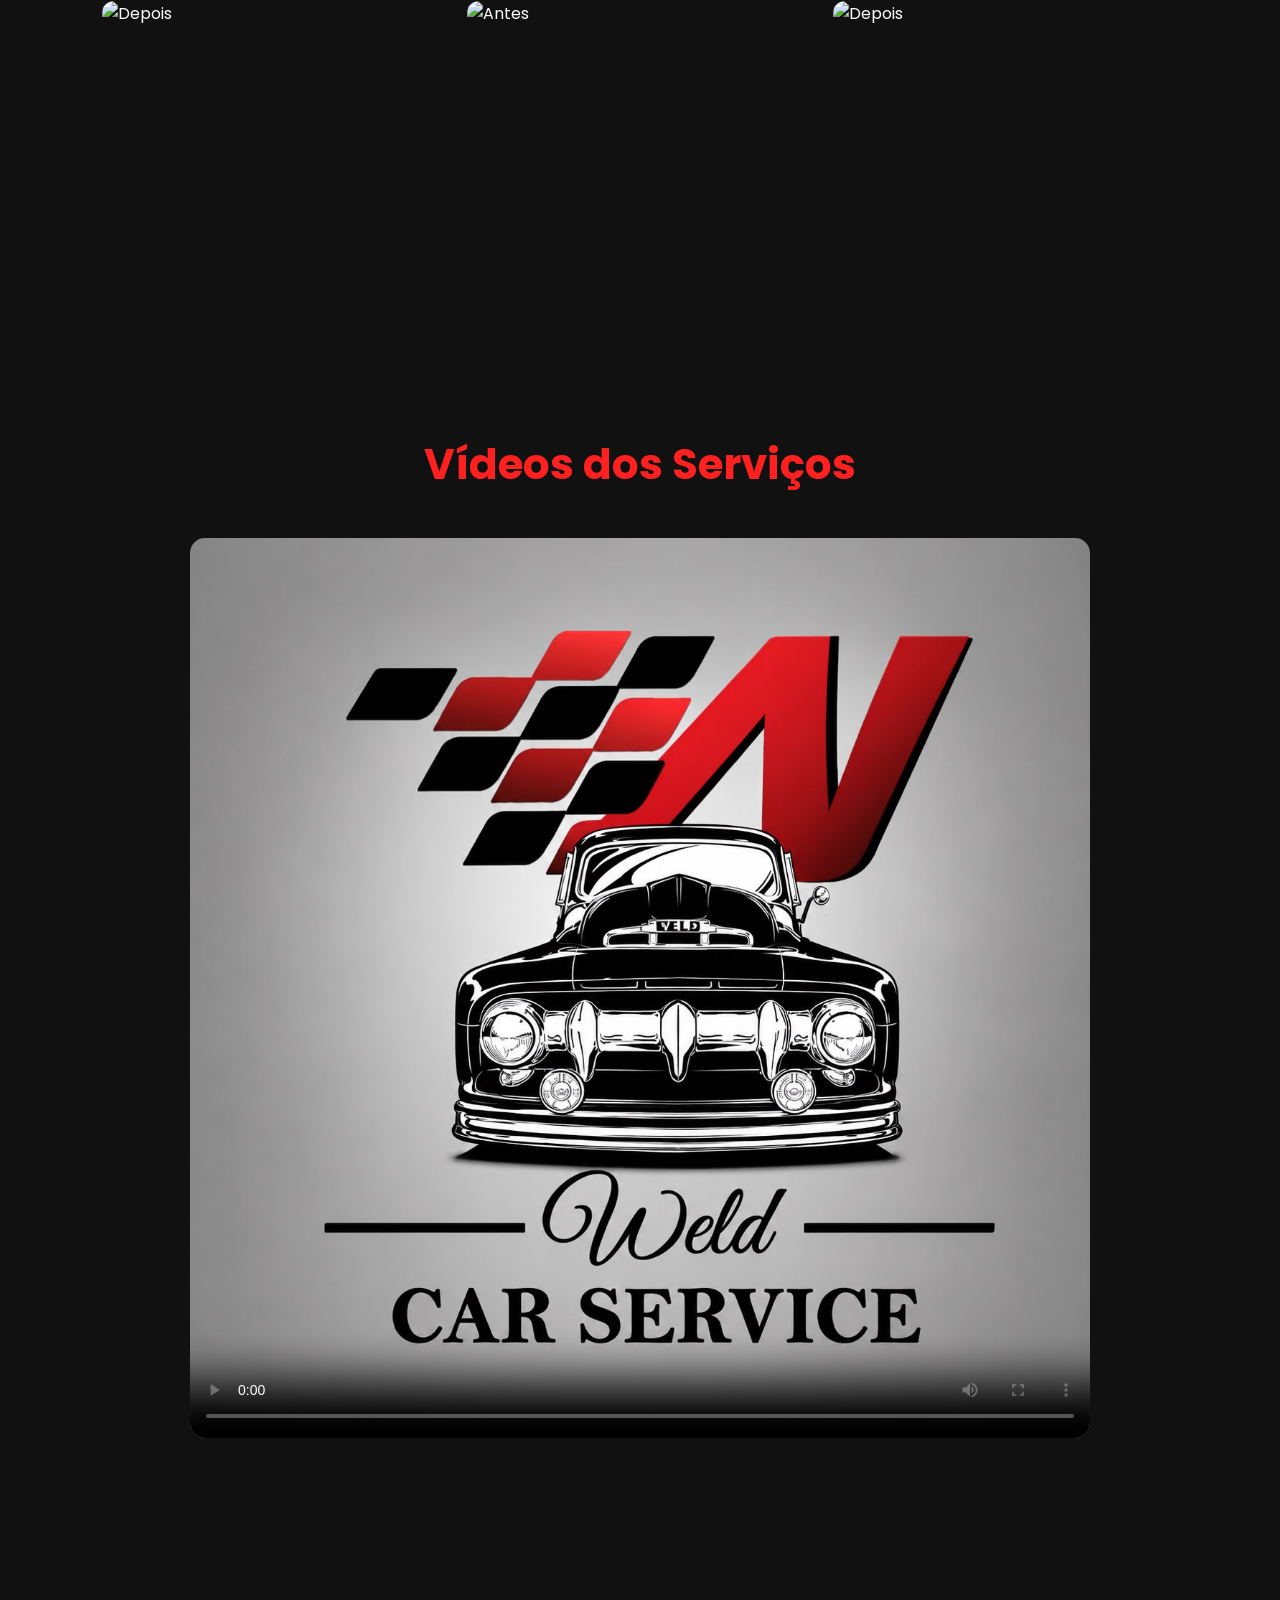
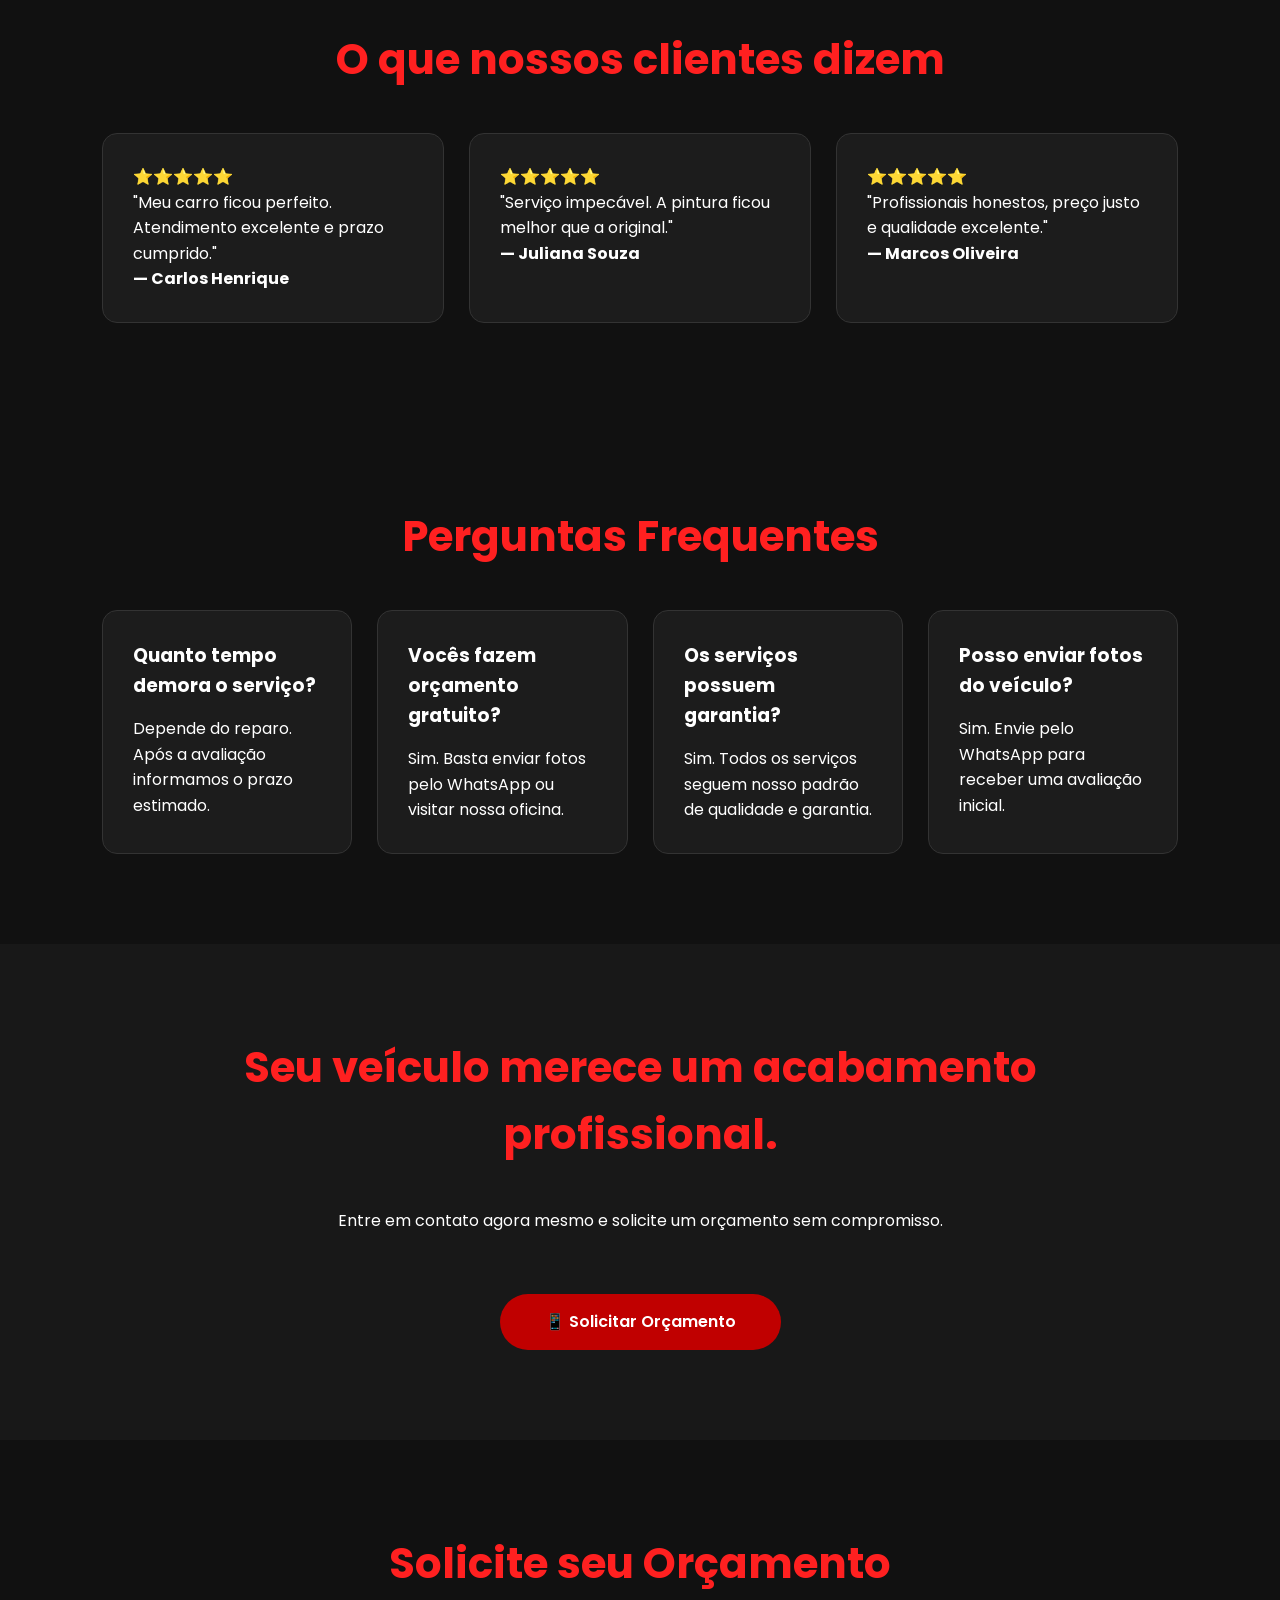
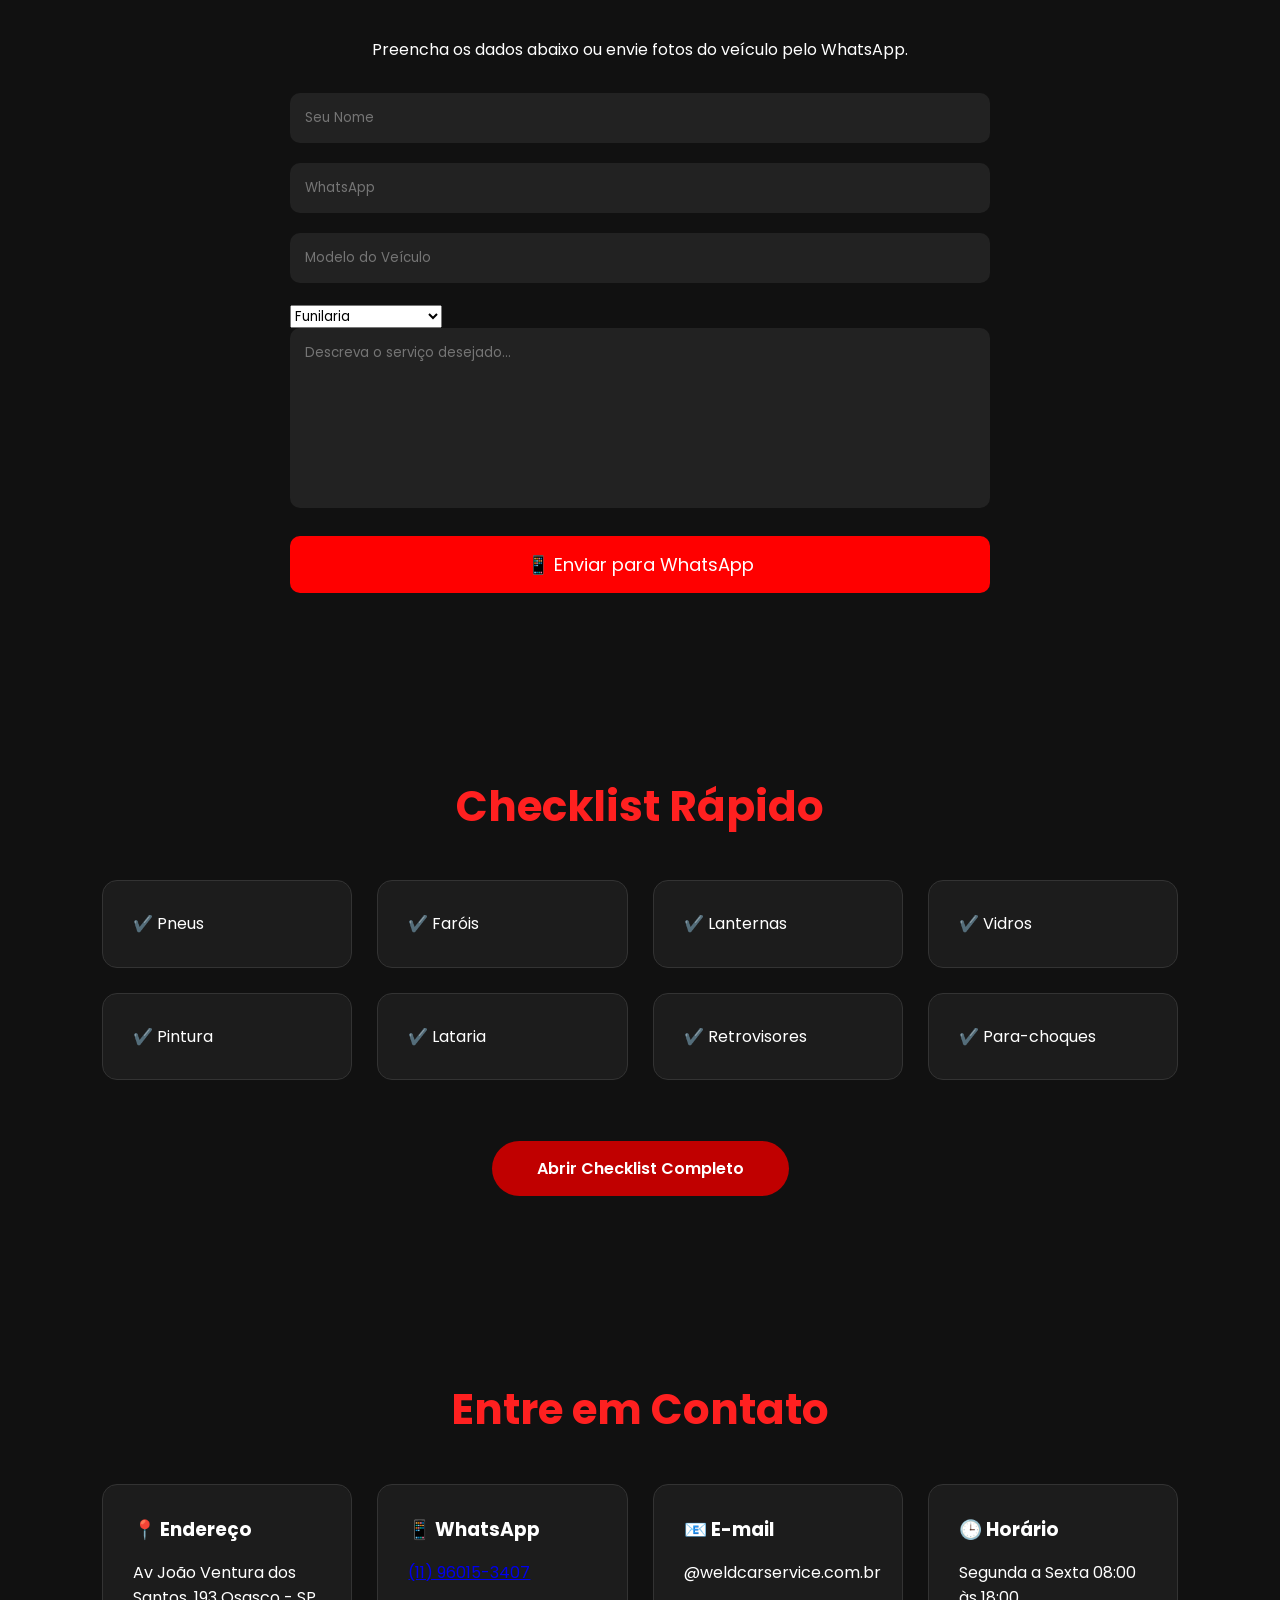
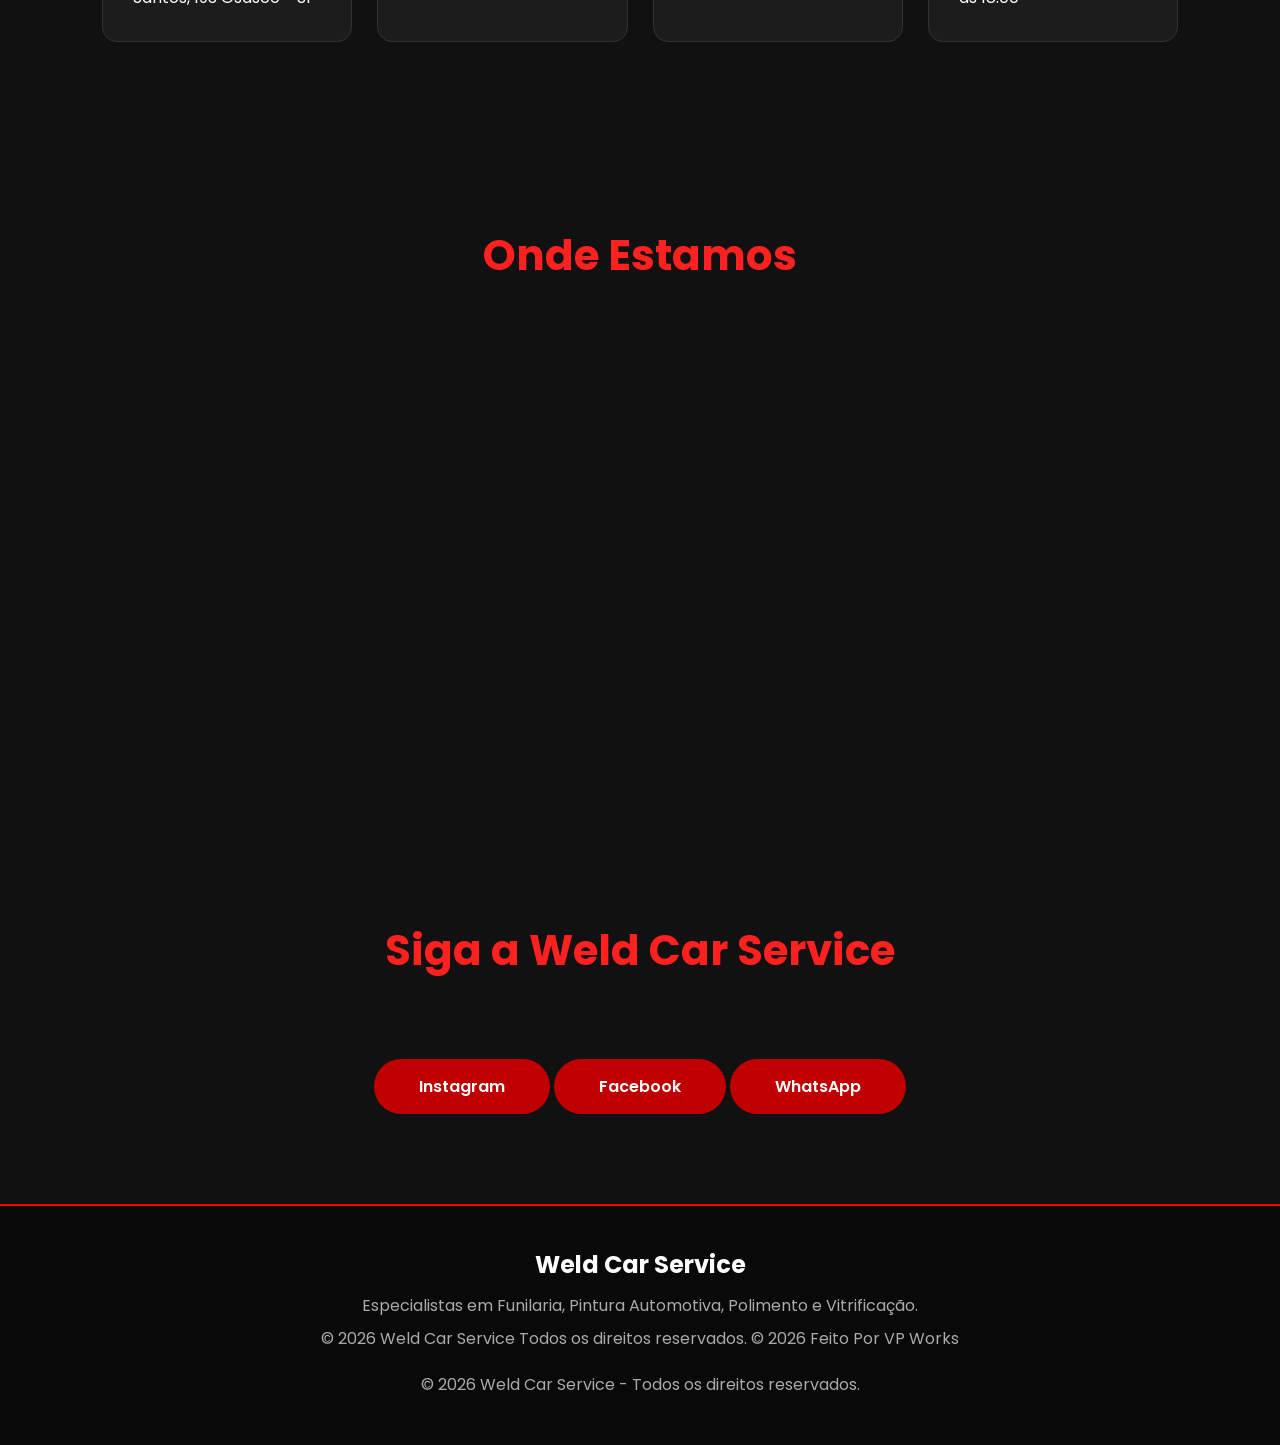
==== commit e684de3d: "Atualizando imagens" ====
--- a/index.html
+++ b/index.html
@@ -798,7 +798,6 @@
 allowfullscreen=""
 loading="lazy"
 referrerpolicy="no-referrer-when-downgrade">
-</iframe>
 
 loading="lazy">
 
